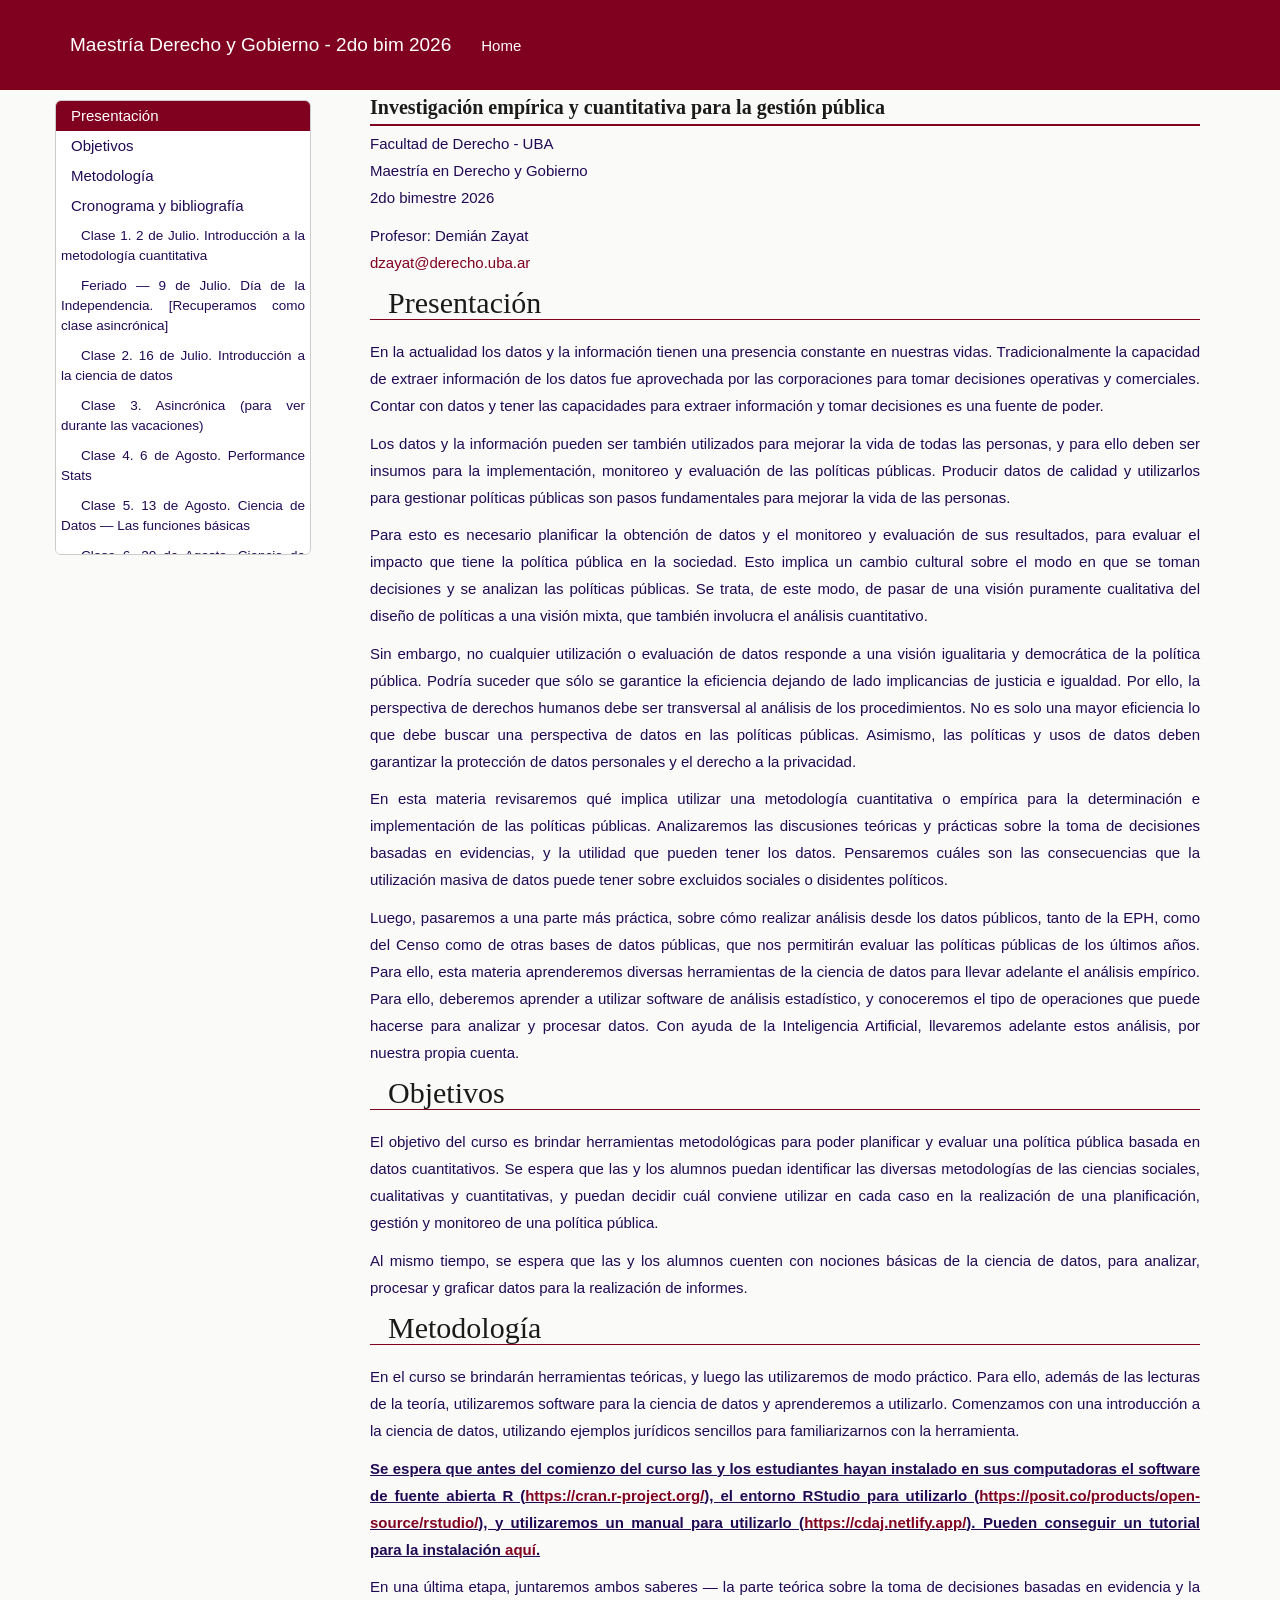
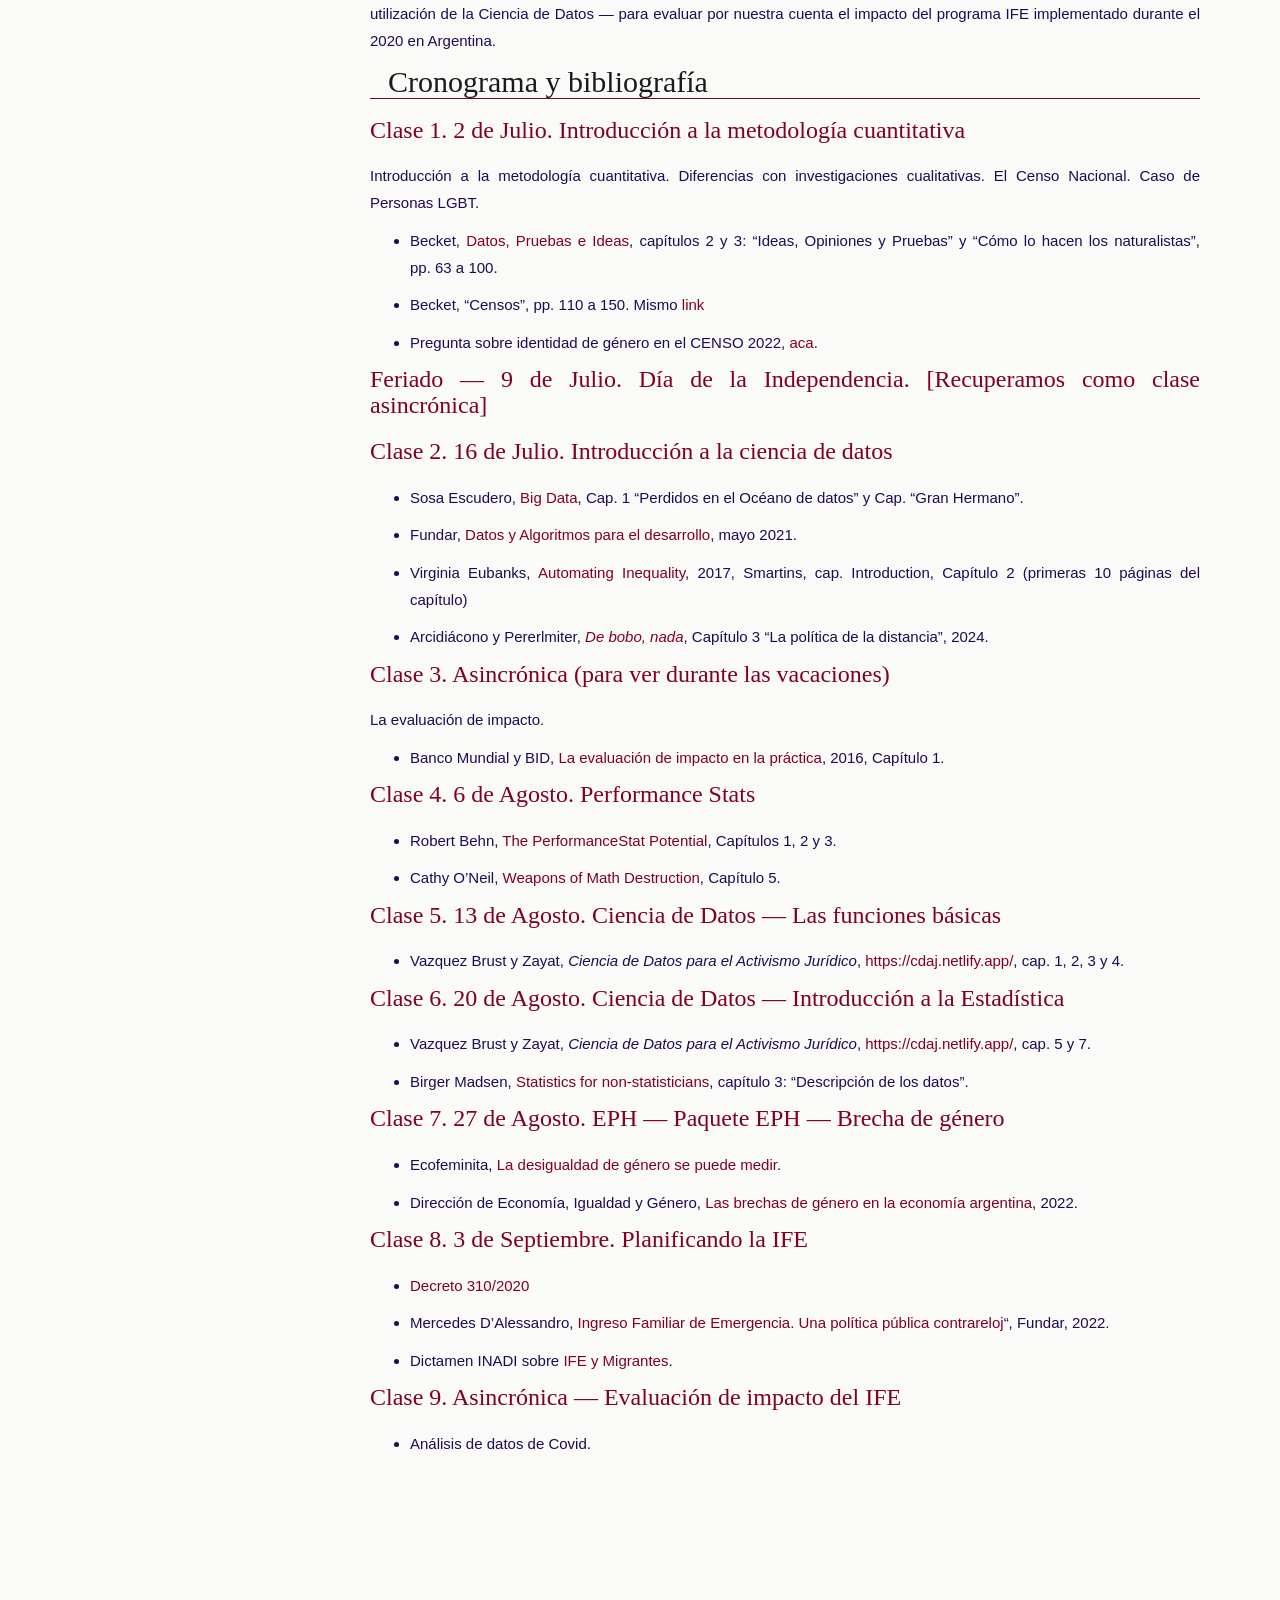
==== docs/index.html @ d97efd9e "de bobo final" ====
<!DOCTYPE html>

<html>

<head>

<meta charset="utf-8" />
<meta name="generator" content="pandoc" />
<meta http-equiv="X-UA-Compatible" content="IE=EDGE" />




<title>Investigación empírica y cuantitativa para la gestión pública</title>

<script src="site_libs/header-attrs-2.31/header-attrs.js"></script>
<script src="site_libs/jquery-3.6.0/jquery-3.6.0.min.js"></script>
<meta name="viewport" content="width=device-width, initial-scale=1" />
<link href="site_libs/bootstrap-3.3.5/css/flatly.min.css" rel="stylesheet" />
<script src="site_libs/bootstrap-3.3.5/js/bootstrap.min.js"></script>
<script src="site_libs/bootstrap-3.3.5/shim/html5shiv.min.js"></script>
<script src="site_libs/bootstrap-3.3.5/shim/respond.min.js"></script>
<style>h1 {font-size: 34px;}
       h1.title {font-size: 38px;}
       h2 {font-size: 30px;}
       h3 {font-size: 24px;}
       h4 {font-size: 18px;}
       h5 {font-size: 16px;}
       h6 {font-size: 12px;}
       code {color: inherit; background-color: rgba(0, 0, 0, 0.04);}
       pre:not([class]) { background-color: white }</style>
<script src="site_libs/jqueryui-1.13.2/jquery-ui.min.js"></script>
<link href="site_libs/tocify-1.9.1/jquery.tocify.css" rel="stylesheet" />
<script src="site_libs/tocify-1.9.1/jquery.tocify.js"></script>
<script src="site_libs/navigation-1.1/tabsets.js"></script>
<link href="site_libs/highlightjs-9.12.0/default.css" rel="stylesheet" />
<script src="site_libs/highlightjs-9.12.0/highlight.js"></script>

<style type="text/css">
  code{white-space: pre-wrap;}
  span.smallcaps{font-variant: small-caps;}
  span.underline{text-decoration: underline;}
  div.column{display: inline-block; vertical-align: top; width: 50%;}
  div.hanging-indent{margin-left: 1.5em; text-indent: -1.5em;}
  ul.task-list{list-style: none;}
    </style>

<style type="text/css">code{white-space: pre;}</style>
<script type="text/javascript">
if (window.hljs) {
  hljs.configure({languages: []});
  hljs.initHighlightingOnLoad();
  if (document.readyState && document.readyState === "complete") {
    window.setTimeout(function() { hljs.initHighlighting(); }, 0);
  }
}
</script>






<link rel="stylesheet" href="styles.css" type="text/css" />



<style type = "text/css">
.main-container {
  max-width: 940px;
  margin-left: auto;
  margin-right: auto;
}
img {
  max-width:100%;
}
.tabbed-pane {
  padding-top: 12px;
}
.html-widget {
  margin-bottom: 20px;
}
button.code-folding-btn:focus {
  outline: none;
}
summary {
  display: list-item;
}
details > summary > p:only-child {
  display: inline;
}
pre code {
  padding: 0;
}
</style>


<style type="text/css">
.dropdown-submenu {
  position: relative;
}
.dropdown-submenu>.dropdown-menu {
  top: 0;
  left: 100%;
  margin-top: -6px;
  margin-left: -1px;
  border-radius: 0 6px 6px 6px;
}
.dropdown-submenu:hover>.dropdown-menu {
  display: block;
}
.dropdown-submenu>a:after {
  display: block;
  content: " ";
  float: right;
  width: 0;
  height: 0;
  border-color: transparent;
  border-style: solid;
  border-width: 5px 0 5px 5px;
  border-left-color: #cccccc;
  margin-top: 5px;
  margin-right: -10px;
}
.dropdown-submenu:hover>a:after {
  border-left-color: #adb5bd;
}
.dropdown-submenu.pull-left {
  float: none;
}
.dropdown-submenu.pull-left>.dropdown-menu {
  left: -100%;
  margin-left: 10px;
  border-radius: 6px 0 6px 6px;
}
</style>

<script type="text/javascript">
// manage active state of menu based on current page
$(document).ready(function () {
  // active menu anchor
  href = window.location.pathname
  href = href.substr(href.lastIndexOf('/') + 1)
  if (href === "")
    href = "index.html";
  var menuAnchor = $('a[href="' + href + '"]');

  // mark the anchor link active (and if it's in a dropdown, also mark that active)
  var dropdown = menuAnchor.closest('li.dropdown');
  if (window.bootstrap) { // Bootstrap 4+
    menuAnchor.addClass('active');
    dropdown.find('> .dropdown-toggle').addClass('active');
  } else { // Bootstrap 3
    menuAnchor.parent().addClass('active');
    dropdown.addClass('active');
  }

  // Navbar adjustments
  var navHeight = $(".navbar").first().height() + 15;
  var style = document.createElement('style');
  var pt = "padding-top: " + navHeight + "px; ";
  var mt = "margin-top: -" + navHeight + "px; ";
  var css = "";
  // offset scroll position for anchor links (for fixed navbar)
  for (var i = 1; i <= 6; i++) {
    css += ".section h" + i + "{ " + pt + mt + "}\n";
  }
  style.innerHTML = "body {" + pt + "padding-bottom: 40px; }\n" + css;
  document.head.appendChild(style);
});
</script>

<!-- tabsets -->

<style type="text/css">
.tabset-dropdown > .nav-tabs {
  display: inline-table;
  max-height: 500px;
  min-height: 44px;
  overflow-y: auto;
  border: 1px solid #ddd;
  border-radius: 4px;
}

.tabset-dropdown > .nav-tabs > li.active:before, .tabset-dropdown > .nav-tabs.nav-tabs-open:before {
  content: "\e259";
  font-family: 'Glyphicons Halflings';
  display: inline-block;
  padding: 10px;
  border-right: 1px solid #ddd;
}

.tabset-dropdown > .nav-tabs.nav-tabs-open > li.active:before {
  content: "\e258";
  font-family: 'Glyphicons Halflings';
  border: none;
}

.tabset-dropdown > .nav-tabs > li.active {
  display: block;
}

.tabset-dropdown > .nav-tabs > li > a,
.tabset-dropdown > .nav-tabs > li > a:focus,
.tabset-dropdown > .nav-tabs > li > a:hover {
  border: none;
  display: inline-block;
  border-radius: 4px;
  background-color: transparent;
}

.tabset-dropdown > .nav-tabs.nav-tabs-open > li {
  display: block;
  float: none;
}

.tabset-dropdown > .nav-tabs > li {
  display: none;
}
</style>

<!-- code folding -->



<style type="text/css">

#TOC {
  margin: 25px 0px 20px 0px;
}
@media (max-width: 768px) {
#TOC {
  position: relative;
  width: 100%;
}
}

@media print {
.toc-content {
  /* see https://github.com/w3c/csswg-drafts/issues/4434 */
  float: right;
}
}

.toc-content {
  padding-left: 30px;
  padding-right: 40px;
}

div.main-container {
  max-width: 1200px;
}

div.tocify {
  width: 20%;
  max-width: 260px;
  max-height: 85%;
}

@media (min-width: 768px) and (max-width: 991px) {
  div.tocify {
    width: 25%;
  }
}

@media (max-width: 767px) {
  div.tocify {
    width: 100%;
    max-width: none;
  }
}

.tocify ul, .tocify li {
  line-height: 20px;
}

.tocify-subheader .tocify-item {
  font-size: 0.90em;
}

.tocify .list-group-item {
  border-radius: 0px;
}


</style>



</head>

<body>


<div class="container-fluid main-container">


<!-- setup 3col/9col grid for toc_float and main content  -->
<div class="row">
<div class="col-xs-12 col-sm-4 col-md-3">
<div id="TOC" class="tocify">
</div>
</div>

<div class="toc-content col-xs-12 col-sm-8 col-md-9">




<div class="navbar navbar-default  navbar-fixed-top" role="navigation">
  <div class="container">
    <div class="navbar-header">
      <button type="button" class="navbar-toggle collapsed" data-toggle="collapse" data-bs-toggle="collapse" data-target="#navbar" data-bs-target="#navbar">
        <span class="icon-bar"></span>
        <span class="icon-bar"></span>
        <span class="icon-bar"></span>
      </button>
      <a class="navbar-brand" href="index.html">Maestría Derecho y Gobierno - 2do bim 2026</a>
    </div>
    <div id="navbar" class="navbar-collapse collapse">
      <ul class="nav navbar-nav">
        <li>
  <a href="index.html">Home</a>
</li>
      </ul>
      <ul class="nav navbar-nav navbar-right">
        
      </ul>
    </div><!--/.nav-collapse -->
  </div><!--/.container -->
</div><!--/.navbar -->

<div id="header">



<h1 class="title toc-ignore">Investigación empírica y cuantitativa para
la gestión pública</h1>

</div>


<p>Facultad de Derecho - UBA<br />
Maestría en Derecho y Gobierno<br />
2do bimestre 2026</p>
<p>Profesor: Demián Zayat<br />
<a href="mailto:dzayat@derecho.uba.ar"
class="email">dzayat@derecho.uba.ar</a></p>
<div id="presentación" class="section level2">
<h2>Presentación</h2>
<p>En la actualidad los datos y la información tienen una presencia
constante en nuestras vidas. Tradicionalmente la capacidad de extraer
información de los datos fue aprovechada por las corporaciones para
tomar decisiones operativas y comerciales. Contar con datos y tener las
capacidades para extraer información y tomar decisiones es una fuente de
poder.</p>
<p>Los datos y la información pueden ser también utilizados para mejorar
la vida de todas las personas, y para ello deben ser insumos para la
implementación, monitoreo y evaluación de las políticas públicas.
Producir datos de calidad y utilizarlos para gestionar políticas
públicas son pasos fundamentales para mejorar la vida de las
personas.</p>
<p>Para esto es necesario planificar la obtención de datos y el
monitoreo y evaluación de sus resultados, para evaluar el impacto que
tiene la política pública en la sociedad. Esto implica un cambio
cultural sobre el modo en que se toman decisiones y se analizan las
políticas públicas. Se trata, de este modo, de pasar de una visión
puramente cualitativa del diseño de políticas a una visión mixta, que
también involucra el análisis cuantitativo.</p>
<p>Sin embargo, no cualquier utilización o evaluación de datos responde
a una visión igualitaria y democrática de la política pública. Podría
suceder que sólo se garantice la eficiencia dejando de lado implicancias
de justicia e igualdad. Por ello, la perspectiva de derechos humanos
debe ser transversal al análisis de los procedimientos. No es solo una
mayor eficiencia lo que debe buscar una perspectiva de datos en las
políticas públicas. Asimismo, las políticas y usos de datos deben
garantizar la protección de datos personales y el derecho a la
privacidad.</p>
<p>En esta materia revisaremos qué implica utilizar una metodología
cuantitativa o empírica para la determinación e implementación de las
políticas públicas. Analizaremos las discusiones teóricas y prácticas
sobre la toma de decisiones basadas en evidencias, y la utilidad que
pueden tener los datos. Pensaremos cuáles son las consecuencias que la
utilización masiva de datos puede tener sobre excluidos sociales o
disidentes políticos.</p>
<p>Luego, pasaremos a una parte más práctica, sobre cómo realizar
análisis desde los datos públicos, tanto de la EPH, como del Censo como
de otras bases de datos públicas, que nos permitirán evaluar las
políticas públicas de los últimos años. Para ello, esta materia
aprenderemos diversas herramientas de la ciencia de datos para llevar
adelante el análisis empírico. Para ello, deberemos aprender a utilizar
software de análisis estadístico, y conoceremos el tipo de operaciones
que puede hacerse para analizar y procesar datos. Con ayuda de la
Inteligencia Artificial, llevaremos adelante estos análisis, por nuestra
propia cuenta.</p>
</div>
<div id="objetivos" class="section level2">
<h2>Objetivos</h2>
<p>El objetivo del curso es brindar herramientas metodológicas para
poder planificar y evaluar una política pública basada en datos
cuantitativos. Se espera que las y los alumnos puedan identificar las
diversas metodologías de las ciencias sociales, cualitativas y
cuantitativas, y puedan decidir cuál conviene utilizar en cada caso en
la realización de una planificación, gestión y monitoreo de una política
pública.</p>
<p>Al mismo tiempo, se espera que las y los alumnos cuenten con nociones
básicas de la ciencia de datos, para analizar, procesar y graficar datos
para la realización de informes.</p>
</div>
<div id="metodología" class="section level2">
<h2>Metodología</h2>
<p>En el curso se brindarán herramientas teóricas, y luego las
utilizaremos de modo práctico. Para ello, además de las lecturas de la
teoría, utilizaremos software para la ciencia de datos y aprenderemos a
utilizarlo. Comenzamos con una introducción a la ciencia de datos,
utilizando ejemplos jurídicos sencillos para familiarizarnos con la
herramienta.</p>
<p><u><strong>Se espera que antes del comienzo del curso las y los
estudiantes hayan instalado en sus computadoras el software de fuente
abierta R (<a
href="https://cran.r-project.org/">https://cran.r-project.org/</a>), el
entorno RStudio para utilizarlo (<a
href="https://posit.co/products/open-source/rstudio/">https://posit.co/products/open-source/rstudio/</a>),
y utilizaremos un manual para utilizarlo (<a
href="https://cdaj.netlify.app/">https://cdaj.netlify.app/</a>). Pueden
conseguir un tutorial para la instalación <a
href="https://demzayat.github.io/derecho_y_datos/instalacion.html">aquí</a>.</strong></u></p>
<p>En una última etapa, juntaremos ambos saberes — la parte teórica
sobre la toma de decisiones basadas en evidencia y la utilización de la
Ciencia de Datos — para evaluar por nuestra cuenta el impacto del
programa IFE implementado durante el 2020 en Argentina.</p>
</div>
<div id="cronograma-y-bibliografía" class="section level2">
<h2>Cronograma y bibliografía</h2>
<div
id="clase-1.-2-de-julio.-introducción-a-la-metodología-cuantitativa"
class="section level3">
<h3>Clase 1. 2 de Julio. Introducción a la metodología cuantitativa</h3>
<p>Introducción a la metodología cuantitativa. Diferencias con
investigaciones cualitativas. El Censo Nacional. Caso de Personas
LGBT.</p>
<ul>
<li><p>Becket, <a
href="https://drive.google.com/file/d/1qxKSvAcz6RUcT0K9W35X9mB77Nv2Zbzh/view?usp=sharing">Datos,
Pruebas e Ideas</a>, capítulos 2 y 3: “Ideas, Opiniones y Pruebas” y
“Cómo lo hacen los naturalistas”, pp. 63 a 100.</p></li>
<li><p>Becket, “Censos”, pp. 110 a 150. Mismo <a
href="https://drive.google.com/file/d/1qxKSvAcz6RUcT0K9W35X9mB77Nv2Zbzh/view?usp=sharing">link</a></p></li>
<li><p>Pregunta sobre identidad de género en el CENSO 2022, <a
href="https://drive.google.com/file/d/1VS33-QAdGdwflxa7gEp7Kw4Z9x8vhO9Q/view?usp=sharing">aca</a>.</p></li>
</ul>
</div>
<div
id="feriado-9-de-julio.-día-de-la-independencia.-recuperamos-como-clase-asincrónica"
class="section level3">
<h3>Feriado — 9 de Julio. Día de la Independencia. [Recuperamos como
clase asincrónica]</h3>
</div>
<div id="clase-2.-16-de-julio.-introducción-a-la-ciencia-de-datos"
class="section level3">
<h3>Clase 2. 16 de Julio. Introducción a la ciencia de datos</h3>
<ul>
<li><p>Sosa Escudero, <a
href="https://drive.google.com/file/d/1N0-PntfrLKh-UNqEu9MexNwK8qvA0VAB/view?usp=sharing">Big
Data</a>, Cap. 1 “Perdidos en el Océano de datos” y Cap. “Gran
Hermano”.</p></li>
<li><p>Fundar, <a
href="https://drive.google.com/file/d/1r57K2u2w0FkQ71L_UrKM_YxNLLoW_xa5/view?usp=sharing">Datos
y Algoritmos para el desarrollo</a>, mayo 2021.</p></li>
<li><p>Virginia Eubanks, <a
href="https://drive.google.com/file/d/1BBtL6Ze7NFvnFJ8fh8gcxFXqj7zm2AxA/view?usp=sharing">Automating
Inequality</a>, 2017, Smartins, cap. Introduction, Capítulo 2 (primeras
10 páginas del capítulo)</p></li>
<li><p>Arcidiácono y Pererlmiter, <a
href="https://drive.google.com/file/d/1zxUx8VOTSFwTFf5ZVeJNGpL8m_vmlUry/view?usp=sharing"><em>De
bobo, nada</em></a>, Capítulo 3 “La política de la distancia”,
2024.</p></li>
</ul>
</div>
<div id="clase-3.-asincrónica-para-ver-durante-las-vacaciones"
class="section level3">
<h3>Clase 3. Asincrónica (para ver durante las vacaciones)</h3>
<p>La evaluación de impacto.</p>
<ul>
<li>Banco Mundial y BID, <a
href="https://drive.google.com/file/d/1njlFh8NjIVg8lChQcQGoL18JQtGMtRHs/view?usp=sharing">La
evaluación de impacto en la práctica</a>, 2016, Capítulo 1.</li>
</ul>
</div>
<div id="clase-4.-6-de-agosto.-performance-stats"
class="section level3">
<h3>Clase 4. 6 de Agosto. Performance Stats</h3>
<ul>
<li><p>Robert Behn, <a
href="https://drive.google.com/file/d/1ZCK6iXxpFTUZh3X8JFpdhJ1vr4bMytTq/view?usp=sharing">The
PerformanceStat Potential</a>, Capítulos 1, 2 y 3.</p></li>
<li><p>Cathy O’Neil, <a
href="https://drive.google.com/file/d/10O843_2b8mwYTvTMkqbeOS504tGyaDkG/view?usp=sharing">Weapons
of Math Destruction</a>, Capítulo 5.</p></li>
</ul>
</div>
<div id="clase-5.-13-de-agosto.-ciencia-de-datos-las-funciones-básicas"
class="section level3">
<h3>Clase 5. 13 de Agosto. Ciencia de Datos — Las funciones básicas</h3>
<ul>
<li>Vazquez Brust y Zayat, <em>Ciencia de Datos para el Activismo
Jurídico</em>, <a
href="https://cdaj.netlify.app/">https://cdaj.netlify.app/</a>, cap. 1,
2, 3 y 4.</li>
</ul>
</div>
<div
id="clase-6.-20-de-agosto.-ciencia-de-datos-introducción-a-la-estadística"
class="section level3">
<h3>Clase 6. 20 de Agosto. Ciencia de Datos — Introducción a la
Estadística</h3>
<ul>
<li><p>Vazquez Brust y Zayat, <em>Ciencia de Datos para el Activismo
Jurídico</em>, <a
href="https://cdaj.netlify.app/">https://cdaj.netlify.app/</a>, cap. 5 y
7.</p></li>
<li><p>Birger Madsen, <a
href="https://drive.google.com/file/d/1g87NNdsQ2DKywKzMYNZlBQZzu6Yuv392/view?usp=sharing">Statistics
for non-statisticians</a>, capítulo 3: “Descripción de los
datos”.</p></li>
</ul>
</div>
<div id="clase-7.-27-de-agosto.-eph-paquete-eph-brecha-de-género"
class="section level3">
<h3>Clase 7. 27 de Agosto. EPH — Paquete EPH — Brecha de género</h3>
<ul>
<li><p>Ecofeminita, <a
href="https://ecofeminita.com/la-desigualdad-de-genero-se-puede-medir/">La
desigualdad de género se puede medir</a>.</p></li>
<li><p>Dirección de Economía, Igualdad y Género, <a
href="https://drive.google.com/file/d/1UhrEUJF_S8pYMfW5P44nqr8uIUKEqFg_/view?usp=sharing">Las
brechas de género en la economía argentina</a>, 2022.</p></li>
</ul>
</div>
<div id="clase-8.-3-de-septiembre.-planificando-la-ife"
class="section level3">
<h3>Clase 8. 3 de Septiembre. Planificando la IFE</h3>
<ul>
<li><p><a
href="https://servicios.infoleg.gob.ar/infolegInternet/verNorma.do;jsessionid=F5FE38BBBF923D9755A478A64070400C?id=335820">Decreto
310/2020</a></p></li>
<li><p>Mercedes D’Alessandro, <a
href="https://drive.google.com/file/d/1-HrHTgrDJ90c3ISGAEEzhgV5QHUEnyw6/view?usp=sharing">Ingreso
Familiar de Emergencia. Una política pública contrareloj</a>“, Fundar,
2022.</p></li>
<li><p>Dictamen INADI sobre <a
href="https://drive.google.com/file/d/1AxCQuTcREFeDa2fIyPhEdhp1QiNG6mOP/view?usp=sharing">IFE
y Migrantes</a>.</p></li>
</ul>
</div>
<div id="clase-9.-asincrónica-evaluación-de-impacto-del-ife"
class="section level3">
<h3>Clase 9. Asincrónica — Evaluación de impacto del IFE</h3>
<ul>
<li>Análisis de datos de Covid.</li>
</ul>
</div>
</div>



</div>
</div>

</div>

<script>

// add bootstrap table styles to pandoc tables
function bootstrapStylePandocTables() {
  $('tr.odd').parent('tbody').parent('table').addClass('table table-condensed');
}
$(document).ready(function () {
  bootstrapStylePandocTables();
});


</script>

<!-- tabsets -->

<script>
$(document).ready(function () {
  window.buildTabsets("TOC");
});

$(document).ready(function () {
  $('.tabset-dropdown > .nav-tabs > li').click(function () {
    $(this).parent().toggleClass('nav-tabs-open');
  });
});
</script>

<!-- code folding -->

<script>
$(document).ready(function ()  {

    // temporarily add toc-ignore selector to headers for the consistency with Pandoc
    $('.unlisted.unnumbered').addClass('toc-ignore')

    // move toc-ignore selectors from section div to header
    $('div.section.toc-ignore')
        .removeClass('toc-ignore')
        .children('h1,h2,h3,h4,h5').addClass('toc-ignore');

    // establish options
    var options = {
      selectors: "h1,h2,h3",
      theme: "bootstrap3",
      context: '.toc-content',
      hashGenerator: function (text) {
        return text.replace(/[.\\/?&!#<>]/g, '').replace(/\s/g, '_');
      },
      ignoreSelector: ".toc-ignore",
      scrollTo: 0
    };
    options.showAndHide = true;
    options.smoothScroll = true;

    // tocify
    var toc = $("#TOC").tocify(options).data("toc-tocify");
});
</script>

<!-- dynamically load mathjax for compatibility with self-contained -->
<script>
  (function () {
    var script = document.createElement("script");
    script.type = "text/javascript";
    script.src  = "https://mathjax.rstudio.com/latest/MathJax.js?config=TeX-AMS-MML_HTMLorMML";
    document.getElementsByTagName("head")[0].appendChild(script);
  })();
</script>

</body>
</html>
---- docs/site_libs/bootstrap-3.3.5/css/flatly.min.css ----
@font-face {
  font-family: 'Lato';
  font-style: normal;
  font-weight: 400;
  src: url(fonts/Lato.ttf) format('truetype');
}
@font-face {
  font-family: 'Lato';
  font-style: normal;
  font-weight: 700;
  src: url(fonts/LatoBold.ttf) format('truetype');
}
@font-face {
  font-family: 'Lato';
  font-style: italic;
  font-weight: 400;
  src: url(fonts/LatoItalic.ttf) format('truetype');
}

/*!
 * bootswatch v3.3.6
 * Homepage: http://bootswatch.com
 * Copyright 2012-2015 Thomas Park
 * Licensed under MIT
 * Based on Bootstrap
*//*!
 * Bootstrap v3.3.6 (http://getbootstrap.com)
 * Copyright 2011-2015 Twitter, Inc.
 * Licensed under MIT (https://github.com/twbs/bootstrap/blob/master/LICENSE)
 *//*! normalize.css v3.0.3 | MIT License | github.com/necolas/normalize.css */html{font-family:sans-serif;-ms-text-size-adjust:100%;-webkit-text-size-adjust:100%}body{margin:0}article,aside,details,figcaption,figure,footer,header,hgroup,main,menu,nav,section,summary{display:block}audio,canvas,progress,video{display:inline-block;vertical-align:baseline}audio:not([controls]){display:none;height:0}[hidden],template{display:none}a{background-color:transparent}a:active,a:hover{outline:0}abbr[title]{border-bottom:1px dotted}b,strong{font-weight:bold}dfn{font-style:italic}h1{font-size:2em;margin:0.67em 0}mark{background:#ff0;color:#000}small{font-size:80%}sub,sup{font-size:75%;line-height:0;position:relative;vertical-align:baseline}sup{top:-0.5em}sub{bottom:-0.25em}img{border:0}svg:not(:root){overflow:hidden}figure{margin:1em 40px}hr{-webkit-box-sizing:content-box;-moz-box-sizing:content-box;box-sizing:content-box;height:0}pre{overflow:auto}code,kbd,pre,samp{font-family:monospace, monospace;font-size:1em}button,input,optgroup,select,textarea{color:inherit;font:inherit;margin:0}button{overflow:visible}button,select{text-transform:none}button,html input[type="button"],input[type="reset"],input[type="submit"]{-webkit-appearance:button;cursor:pointer}button[disabled],html input[disabled]{cursor:default}button::-moz-focus-inner,input::-moz-focus-inner{border:0;padding:0}input{line-height:normal}input[type="checkbox"],input[type="radio"]{-webkit-box-sizing:border-box;-moz-box-sizing:border-box;box-sizing:border-box;padding:0}input[type="number"]::-webkit-inner-spin-button,input[type="number"]::-webkit-outer-spin-button{height:auto}input[type="search"]{-webkit-appearance:textfield;-webkit-box-sizing:content-box;-moz-box-sizing:content-box;box-sizing:content-box}input[type="search"]::-webkit-search-cancel-button,input[type="search"]::-webkit-search-decoration{-webkit-appearance:none}fieldset{border:1px solid #c0c0c0;margin:0 2px;padding:0.35em 0.625em 0.75em}legend{border:0;padding:0}textarea{overflow:auto}optgroup{font-weight:bold}table{border-collapse:collapse;border-spacing:0}td,th{padding:0}/*! Source: https://github.com/h5bp/html5-boilerplate/blob/master/src/css/main.css */@media print{*,*:before,*:after{background:transparent !important;color:#000 !important;-webkit-box-shadow:none !important;box-shadow:none !important;text-shadow:none !important}a,a:visited{text-decoration:underline}a[href]:after{content:" (" attr(href) ")"}abbr[title]:after{content:" (" attr(title) ")"}a[href^="#"]:after,a[href^="javascript:"]:after{content:""}pre,blockquote{border:1px solid #999;page-break-inside:avoid}thead{display:table-header-group}tr,img{page-break-inside:avoid}img{max-width:100% !important}p,h2,h3{orphans:3;widows:3}h2,h3{page-break-after:avoid}.navbar{display:none}.btn>.caret,.dropup>.btn>.caret{border-top-color:#000 !important}.label{border:1px solid #000}.table{border-collapse:collapse !important}.table td,.table th{background-color:#fff !important}.table-bordered th,.table-bordered td{border:1px solid #ddd !important}}@font-face{font-family:'Glyphicons Halflings';src:url('../fonts/glyphicons-halflings-regular.eot');src:url('../fonts/glyphicons-halflings-regular.eot?#iefix') format('embedded-opentype'),url('../fonts/glyphicons-halflings-regular.woff') format('woff'),url('../fonts/glyphicons-halflings-regular.ttf') format('truetype'),url('../fonts/glyphicons-halflings-regular.svg#glyphicons_halflingsregular') format('svg')}.glyphicon{position:relative;top:1px;display:inline-block;font-family:'Glyphicons Halflings';font-style:normal;font-weight:normal;line-height:1;-webkit-font-smoothing:antialiased;-moz-osx-font-smoothing:grayscale}.glyphicon-asterisk:before{content:"\002a"}.glyphicon-plus:before{content:"\002b"}.glyphicon-euro:before,.glyphicon-eur:before{content:"\20ac"}.glyphicon-minus:before{content:"\2212"}.glyphicon-cloud:before{content:"\2601"}.glyphicon-envelope:before{content:"\2709"}.glyphicon-pencil:before{content:"\270f"}.glyphicon-glass:before{content:"\e001"}.glyphicon-music:before{content:"\e002"}.glyphicon-search:before{content:"\e003"}.glyphicon-heart:before{content:"\e005"}.glyphicon-star:before{content:"\e006"}.glyphicon-star-empty:before{content:"\e007"}.glyphicon-user:before{content:"\e008"}.glyphicon-film:before{content:"\e009"}.glyphicon-th-large:before{content:"\e010"}.glyphicon-th:before{content:"\e011"}.glyphicon-th-list:before{content:"\e012"}.glyphicon-ok:before{content:"\e013"}.glyphicon-remove:before{content:"\e014"}.glyphicon-zoom-in:before{content:"\e015"}.glyphicon-zoom-out:before{content:"\e016"}.glyphicon-off:before{content:"\e017"}.glyphicon-signal:before{content:"\e018"}.glyphicon-cog:before{content:"\e019"}.glyphicon-trash:before{content:"\e020"}.glyphicon-home:before{content:"\e021"}.glyphicon-file:before{content:"\e022"}.glyphicon-time:before{content:"\e023"}.glyphicon-road:before{content:"\e024"}.glyphicon-download-alt:before{content:"\e025"}.glyphicon-download:before{content:"\e026"}.glyphicon-upload:before{content:"\e027"}.glyphicon-inbox:before{content:"\e028"}.glyphicon-play-circle:before{content:"\e029"}.glyphicon-repeat:before{content:"\e030"}.glyphicon-refresh:before{content:"\e031"}.glyphicon-list-alt:before{content:"\e032"}.glyphicon-lock:before{content:"\e033"}.glyphicon-flag:before{content:"\e034"}.glyphicon-headphones:before{content:"\e035"}.glyphicon-volume-off:before{content:"\e036"}.glyphicon-volume-down:before{content:"\e037"}.glyphicon-volume-up:before{content:"\e038"}.glyphicon-qrcode:before{content:"\e039"}.glyphicon-barcode:before{content:"\e040"}.glyphicon-tag:before{content:"\e041"}.glyphicon-tags:before{content:"\e042"}.glyphicon-book:before{content:"\e043"}.glyphicon-bookmark:before{content:"\e044"}.glyphicon-print:before{content:"\e045"}.glyphicon-camera:before{content:"\e046"}.glyphicon-font:before{content:"\e047"}.glyphicon-bold:before{content:"\e048"}.glyphicon-italic:before{content:"\e049"}.glyphicon-text-height:before{content:"\e050"}.glyphicon-text-width:before{content:"\e051"}.glyphicon-align-left:before{content:"\e052"}.glyphicon-align-center:before{content:"\e053"}.glyphicon-align-right:before{content:"\e054"}.glyphicon-align-justify:before{content:"\e055"}.glyphicon-list:before{content:"\e056"}.glyphicon-indent-left:before{content:"\e057"}.glyphicon-indent-right:before{content:"\e058"}.glyphicon-facetime-video:before{content:"\e059"}.glyphicon-picture:before{content:"\e060"}.glyphicon-map-marker:before{content:"\e062"}.glyphicon-adjust:before{content:"\e063"}.glyphicon-tint:before{content:"\e064"}.glyphicon-edit:before{content:"\e065"}.glyphicon-share:before{content:"\e066"}.glyphicon-check:before{content:"\e067"}.glyphicon-move:before{content:"\e068"}.glyphicon-step-backward:before{content:"\e069"}.glyphicon-fast-backward:before{content:"\e070"}.glyphicon-backward:before{content:"\e071"}.glyphicon-play:before{content:"\e072"}.glyphicon-pause:before{content:"\e073"}.glyphicon-stop:before{content:"\e074"}.glyphicon-forward:before{content:"\e075"}.glyphicon-fast-forward:before{content:"\e076"}.glyphicon-step-forward:before{content:"\e077"}.glyphicon-eject:before{content:"\e078"}.glyphicon-chevron-left:before{content:"\e079"}.glyphicon-chevron-right:before{content:"\e080"}.glyphicon-plus-sign:before{content:"\e081"}.glyphicon-minus-sign:before{content:"\e082"}.glyphicon-remove-sign:before{content:"\e083"}.glyphicon-ok-sign:before{content:"\e084"}.glyphicon-question-sign:before{content:"\e085"}.glyphicon-info-sign:before{content:"\e086"}.glyphicon-screenshot:before{content:"\e087"}.glyphicon-remove-circle:before{content:"\e088"}.glyphicon-ok-circle:before{content:"\e089"}.glyphicon-ban-circle:before{content:"\e090"}.glyphicon-arrow-left:before{content:"\e091"}.glyphicon-arrow-right:before{content:"\e092"}.glyphicon-arrow-up:before{content:"\e093"}.glyphicon-arrow-down:before{content:"\e094"}.glyphicon-share-alt:before{content:"\e095"}.glyphicon-resize-full:before{content:"\e096"}.glyphicon-resize-small:before{content:"\e097"}.glyphicon-exclamation-sign:before{content:"\e101"}.glyphicon-gift:before{content:"\e102"}.glyphicon-leaf:before{content:"\e103"}.glyphicon-fire:before{content:"\e104"}.glyphicon-eye-open:before{content:"\e105"}.glyphicon-eye-close:before{content:"\e106"}.glyphicon-warning-sign:before{content:"\e107"}.glyphicon-plane:before{content:"\e108"}.glyphicon-calendar:before{content:"\e109"}.glyphicon-random:before{content:"\e110"}.glyphicon-comment:before{content:"\e111"}.glyphicon-magnet:before{content:"\e112"}.glyphicon-chevron-up:before{content:"\e113"}.glyphicon-chevron-down:before{content:"\e114"}.glyphicon-retweet:before{content:"\e115"}.glyphicon-shopping-cart:before{content:"\e116"}.glyphicon-folder-close:before{content:"\e117"}.glyphicon-folder-open:before{content:"\e118"}.glyphicon-resize-vertical:before{content:"\e119"}.glyphicon-resize-horizontal:before{content:"\e120"}.glyphicon-hdd:before{content:"\e121"}.glyphicon-bullhorn:before{content:"\e122"}.glyphicon-bell:before{content:"\e123"}.glyphicon-certificate:before{content:"\e124"}.glyphicon-thumbs-up:before{content:"\e125"}.glyphicon-thumbs-down:before{content:"\e126"}.glyphicon-hand-right:before{content:"\e127"}.glyphicon-hand-left:before{content:"\e128"}.glyphicon-hand-up:before{content:"\e129"}.glyphicon-hand-down:before{content:"\e130"}.glyphicon-circle-arrow-right:before{content:"\e131"}.glyphicon-circle-arrow-left:before{content:"\e132"}.glyphicon-circle-arrow-up:before{content:"\e133"}.glyphicon-circle-arrow-down:before{content:"\e134"}.glyphicon-globe:before{content:"\e135"}.glyphicon-wrench:before{content:"\e136"}.glyphicon-tasks:before{content:"\e137"}.glyphicon-filter:before{content:"\e138"}.glyphicon-briefcase:before{content:"\e139"}.glyphicon-fullscreen:before{content:"\e140"}.glyphicon-dashboard:before{content:"\e141"}.glyphicon-paperclip:before{content:"\e142"}.glyphicon-heart-empty:before{content:"\e143"}.glyphicon-link:before{content:"\e144"}.glyphicon-phone:before{content:"\e145"}.glyphicon-pushpin:before{content:"\e146"}.glyphicon-usd:before{content:"\e148"}.glyphicon-gbp:before{content:"\e149"}.glyphicon-sort:before{content:"\e150"}.glyphicon-sort-by-alphabet:before{content:"\e151"}.glyphicon-sort-by-alphabet-alt:before{content:"\e152"}.glyphicon-sort-by-order:before{content:"\e153"}.glyphicon-sort-by-order-alt:before{content:"\e154"}.glyphicon-sort-by-attributes:before{content:"\e155"}.glyphicon-sort-by-attributes-alt:before{content:"\e156"}.glyphicon-unchecked:before{content:"\e157"}.glyphicon-expand:before{content:"\e158"}.glyphicon-collapse-down:before{content:"\e159"}.glyphicon-collapse-up:before{content:"\e160"}.glyphicon-log-in:before{content:"\e161"}.glyphicon-flash:before{content:"\e162"}.glyphicon-log-out:before{content:"\e163"}.glyphicon-new-window:before{content:"\e164"}.glyphicon-record:before{content:"\e165"}.glyphicon-save:before{content:"\e166"}.glyphicon-open:before{content:"\e167"}.glyphicon-saved:before{content:"\e168"}.glyphicon-import:before{content:"\e169"}.glyphicon-export:before{content:"\e170"}.glyphicon-send:before{content:"\e171"}.glyphicon-floppy-disk:before{content:"\e172"}.glyphicon-floppy-saved:before{content:"\e173"}.glyphicon-floppy-remove:before{content:"\e174"}.glyphicon-floppy-save:before{content:"\e175"}.glyphicon-floppy-open:before{content:"\e176"}.glyphicon-credit-card:before{content:"\e177"}.glyphicon-transfer:before{content:"\e178"}.glyphicon-cutlery:before{content:"\e179"}.glyphicon-header:before{content:"\e180"}.glyphicon-compressed:before{content:"\e181"}.glyphicon-earphone:before{content:"\e182"}.glyphicon-phone-alt:before{content:"\e183"}.glyphicon-tower:before{content:"\e184"}.glyphicon-stats:before{content:"\e185"}.glyphicon-sd-video:before{content:"\e186"}.glyphicon-hd-video:before{content:"\e187"}.glyphicon-subtitles:before{content:"\e188"}.glyphicon-sound-stereo:before{content:"\e189"}.glyphicon-sound-dolby:before{content:"\e190"}.glyphicon-sound-5-1:before{content:"\e191"}.glyphicon-sound-6-1:before{content:"\e192"}.glyphicon-sound-7-1:before{content:"\e193"}.glyphicon-copyright-mark:before{content:"\e194"}.glyphicon-registration-mark:before{content:"\e195"}.glyphicon-cloud-download:before{content:"\e197"}.glyphicon-cloud-upload:before{content:"\e198"}.glyphicon-tree-conifer:before{content:"\e199"}.glyphicon-tree-deciduous:before{content:"\e200"}.glyphicon-cd:before{content:"\e201"}.glyphicon-save-file:before{content:"\e202"}.glyphicon-open-file:before{content:"\e203"}.glyphicon-level-up:before{content:"\e204"}.glyphicon-copy:before{content:"\e205"}.glyphicon-paste:before{content:"\e206"}.glyphicon-alert:before{content:"\e209"}.glyphicon-equalizer:before{content:"\e210"}.glyphicon-king:before{content:"\e211"}.glyphicon-queen:before{content:"\e212"}.glyphicon-pawn:before{content:"\e213"}.glyphicon-bishop:before{content:"\e214"}.glyphicon-knight:before{content:"\e215"}.glyphicon-baby-formula:before{content:"\e216"}.glyphicon-tent:before{content:"\26fa"}.glyphicon-blackboard:before{content:"\e218"}.glyphicon-bed:before{content:"\e219"}.glyphicon-apple:before{content:"\f8ff"}.glyphicon-erase:before{content:"\e221"}.glyphicon-hourglass:before{content:"\231b"}.glyphicon-lamp:before{content:"\e223"}.glyphicon-duplicate:before{content:"\e224"}.glyphicon-piggy-bank:before{content:"\e225"}.glyphicon-scissors:before{content:"\e226"}.glyphicon-bitcoin:before{content:"\e227"}.glyphicon-btc:before{content:"\e227"}.glyphicon-xbt:before{content:"\e227"}.glyphicon-yen:before{content:"\00a5"}.glyphicon-jpy:before{content:"\00a5"}.glyphicon-ruble:before{content:"\20bd"}.glyphicon-rub:before{content:"\20bd"}.glyphicon-scale:before{content:"\e230"}.glyphicon-ice-lolly:before{content:"\e231"}.glyphicon-ice-lolly-tasted:before{content:"\e232"}.glyphicon-education:before{content:"\e233"}.glyphicon-option-horizontal:before{content:"\e234"}.glyphicon-option-vertical:before{content:"\e235"}.glyphicon-menu-hamburger:before{content:"\e236"}.glyphicon-modal-window:before{content:"\e237"}.glyphicon-oil:before{content:"\e238"}.glyphicon-grain:before{content:"\e239"}.glyphicon-sunglasses:before{content:"\e240"}.glyphicon-text-size:before{content:"\e241"}.glyphicon-text-color:before{content:"\e242"}.glyphicon-text-background:before{content:"\e243"}.glyphicon-object-align-top:before{content:"\e244"}.glyphicon-object-align-bottom:before{content:"\e245"}.glyphicon-object-align-horizontal:before{content:"\e246"}.glyphicon-object-align-left:before{content:"\e247"}.glyphicon-object-align-vertical:before{content:"\e248"}.glyphicon-object-align-right:before{content:"\e249"}.glyphicon-triangle-right:before{content:"\e250"}.glyphicon-triangle-left:before{content:"\e251"}.glyphicon-triangle-bottom:before{content:"\e252"}.glyphicon-triangle-top:before{content:"\e253"}.glyphicon-console:before{content:"\e254"}.glyphicon-superscript:before{content:"\e255"}.glyphicon-subscript:before{content:"\e256"}.glyphicon-menu-left:before{content:"\e257"}.glyphicon-menu-right:before{content:"\e258"}.glyphicon-menu-down:before{content:"\e259"}.glyphicon-menu-up:before{content:"\e260"}*{-webkit-box-sizing:border-box;-moz-box-sizing:border-box;box-sizing:border-box}*:before,*:after{-webkit-box-sizing:border-box;-moz-box-sizing:border-box;box-sizing:border-box}html{font-size:10px;-webkit-tap-highlight-color:rgba(0,0,0,0)}body{font-family:"Lato","Helvetica Neue",Helvetica,Arial,sans-serif;font-size:15px;line-height:1.42857143;color:#2c3e50;background-color:#ffffff}input,button,select,textarea{font-family:inherit;font-size:inherit;line-height:inherit}a{color:#18bc9c;text-decoration:none}a:hover,a:focus{color:#18bc9c;text-decoration:underline}a:focus{outline:thin dotted;outline:5px auto -webkit-focus-ring-color;outline-offset:-2px}figure{margin:0}img{vertical-align:middle}.img-responsive,.thumbnail>img,.thumbnail a>img,.carousel-inner>.item>img,.carousel-inner>.item>a>img{display:block;max-width:100%;height:auto}.img-rounded{border-radius:6px}.img-thumbnail{padding:4px;line-height:1.42857143;background-color:#ffffff;border:1px solid #ecf0f1;border-radius:4px;-webkit-transition:all .2s ease-in-out;-o-transition:all .2s ease-in-out;transition:all .2s ease-in-out;display:inline-block;max-width:100%;height:auto}.img-circle{border-radius:50%}hr{margin-top:21px;margin-bottom:21px;border:0;border-top:1px solid #ecf0f1}.sr-only{position:absolute;width:1px;height:1px;margin:-1px;padding:0;overflow:hidden;clip:rect(0, 0, 0, 0);border:0}.sr-only-focusable:active,.sr-only-focusable:focus{position:static;width:auto;height:auto;margin:0;overflow:visible;clip:auto}[role="button"]{cursor:pointer}h1,h2,h3,h4,h5,h6,.h1,.h2,.h3,.h4,.h5,.h6{font-family:"Lato","Helvetica Neue",Helvetica,Arial,sans-serif;font-weight:400;line-height:1.1;color:inherit}h1 small,h2 small,h3 small,h4 small,h5 small,h6 small,.h1 small,.h2 small,.h3 small,.h4 small,.h5 small,.h6 small,h1 .small,h2 .small,h3 .small,h4 .small,h5 .small,h6 .small,.h1 .small,.h2 .small,.h3 .small,.h4 .small,.h5 .small,.h6 .small{font-weight:normal;line-height:1;color:#b4bcc2}h1,.h1,h2,.h2,h3,.h3{margin-top:21px;margin-bottom:10.5px}h1 small,.h1 small,h2 small,.h2 small,h3 small,.h3 small,h1 .small,.h1 .small,h2 .small,.h2 .small,h3 .small,.h3 .small{font-size:65%}h4,.h4,h5,.h5,h6,.h6{margin-top:10.5px;margin-bottom:10.5px}h4 small,.h4 small,h5 small,.h5 small,h6 small,.h6 small,h4 .small,.h4 .small,h5 .small,.h5 .small,h6 .small,.h6 .small{font-size:75%}h1,.h1{font-size:39px}h2,.h2{font-size:32px}h3,.h3{font-size:26px}h4,.h4{font-size:19px}h5,.h5{font-size:15px}h6,.h6{font-size:13px}p{margin:0 0 10.5px}.lead{margin-bottom:21px;font-size:17px;font-weight:300;line-height:1.4}@media (min-width:768px){.lead{font-size:22.5px}}small,.small{font-size:86%}mark,.mark{background-color:#f39c12;padding:.2em}.text-left{text-align:left}.text-right{text-align:right}.text-center{text-align:center}.text-justify{text-align:justify}.text-nowrap{white-space:nowrap}.text-lowercase{text-transform:lowercase}.text-uppercase{text-transform:uppercase}.text-capitalize{text-transform:capitalize}.text-muted{color:#b4bcc2}.text-primary{color:#2c3e50}a.text-primary:hover,a.text-primary:focus{color:#1a242f}.text-success{color:#ffffff}a.text-success:hover,a.text-success:focus{color:#e6e6e6}.text-info{color:#ffffff}a.text-info:hover,a.text-info:focus{color:#e6e6e6}.text-warning{color:#ffffff}a.text-warning:hover,a.text-warning:focus{color:#e6e6e6}.text-danger{color:#ffffff}a.text-danger:hover,a.text-danger:focus{color:#e6e6e6}.bg-primary{color:#fff;background-color:#2c3e50}a.bg-primary:hover,a.bg-primary:focus{background-color:#1a242f}.bg-success{background-color:#18bc9c}a.bg-success:hover,a.bg-success:focus{background-color:#128f76}.bg-info{background-color:#3498db}a.bg-info:hover,a.bg-info:focus{background-color:#217dbb}.bg-warning{background-color:#f39c12}a.bg-warning:hover,a.bg-warning:focus{background-color:#c87f0a}.bg-danger{background-color:#e74c3c}a.bg-danger:hover,a.bg-danger:focus{background-color:#d62c1a}.page-header{padding-bottom:9.5px;margin:42px 0 21px;border-bottom:1px solid transparent}ul,ol{margin-top:0;margin-bottom:10.5px}ul ul,ol ul,ul ol,ol ol{margin-bottom:0}.list-unstyled{padding-left:0;list-style:none}.list-inline{padding-left:0;list-style:none;margin-left:-5px}.list-inline>li{display:inline-block;padding-left:5px;padding-right:5px}dl{margin-top:0;margin-bottom:21px}dt,dd{line-height:1.42857143}dt{font-weight:bold}dd{margin-left:0}@media (min-width:768px){.dl-horizontal dt{float:left;width:160px;clear:left;text-align:right;overflow:hidden;text-overflow:ellipsis;white-space:nowrap}.dl-horizontal dd{margin-left:180px}}abbr[title],abbr[data-original-title]{cursor:help;border-bottom:1px dotted #b4bcc2}.initialism{font-size:90%;text-transform:uppercase}blockquote{padding:10.5px 21px;margin:0 0 21px;font-size:18.75px;border-left:5px solid #ecf0f1}blockquote p:last-child,blockquote ul:last-child,blockquote ol:last-child{margin-bottom:0}blockquote footer,blockquote small,blockquote .small{display:block;font-size:80%;line-height:1.42857143;color:#b4bcc2}blockquote footer:before,blockquote small:before,blockquote .small:before{content:'\2014 \00A0'}.blockquote-reverse,blockquote.pull-right{padding-right:15px;padding-left:0;border-right:5px solid #ecf0f1;border-left:0;text-align:right}.blockquote-reverse footer:before,blockquote.pull-right footer:before,.blockquote-reverse small:before,blockquote.pull-right small:before,.blockquote-reverse .small:before,blockquote.pull-right .small:before{content:''}.blockquote-reverse footer:after,blockquote.pull-right footer:after,.blockquote-reverse small:after,blockquote.pull-right small:after,.blockquote-reverse .small:after,blockquote.pull-right .small:after{content:'\00A0 \2014'}address{margin-bottom:21px;font-style:normal;line-height:1.42857143}code,kbd,pre,samp{font-family:monospace}code{padding:2px 4px;font-size:90%;color:#c7254e;background-color:#f9f2f4;border-radius:4px}kbd{padding:2px 4px;font-size:90%;color:#ffffff;background-color:#333333;border-radius:3px;-webkit-box-shadow:inset 0 -1px 0 rgba(0,0,0,0.25);box-shadow:inset 0 -1px 0 rgba(0,0,0,0.25)}kbd kbd{padding:0;font-size:100%;font-weight:bold;-webkit-box-shadow:none;box-shadow:none}pre{display:block;padding:10px;margin:0 0 10.5px;font-size:14px;line-height:1.42857143;word-break:break-all;word-wrap:break-word;color:#7b8a8b;background-color:#ecf0f1;border:1px solid #cccccc;border-radius:4px}pre code{padding:0;font-size:inherit;color:inherit;white-space:pre-wrap;background-color:transparent;border-radius:0}.pre-scrollable{max-height:340px;overflow-y:scroll}.container{margin-right:auto;margin-left:auto;padding-left:15px;padding-right:15px}@media (min-width:768px){.container{width:750px}}@media (min-width:992px){.container{width:970px}}@media (min-width:1200px){.container{width:1170px}}.container-fluid{margin-right:auto;margin-left:auto;padding-left:15px;padding-right:15px}.row{margin-left:-15px;margin-right:-15px}.col-xs-1,.col-sm-1,.col-md-1,.col-lg-1,.col-xs-2,.col-sm-2,.col-md-2,.col-lg-2,.col-xs-3,.col-sm-3,.col-md-3,.col-lg-3,.col-xs-4,.col-sm-4,.col-md-4,.col-lg-4,.col-xs-5,.col-sm-5,.col-md-5,.col-lg-5,.col-xs-6,.col-sm-6,.col-md-6,.col-lg-6,.col-xs-7,.col-sm-7,.col-md-7,.col-lg-7,.col-xs-8,.col-sm-8,.col-md-8,.col-lg-8,.col-xs-9,.col-sm-9,.col-md-9,.col-lg-9,.col-xs-10,.col-sm-10,.col-md-10,.col-lg-10,.col-xs-11,.col-sm-11,.col-md-11,.col-lg-11,.col-xs-12,.col-sm-12,.col-md-12,.col-lg-12{position:relative;min-height:1px;padding-left:15px;padding-right:15px}.col-xs-1,.col-xs-2,.col-xs-3,.col-xs-4,.col-xs-5,.col-xs-6,.col-xs-7,.col-xs-8,.col-xs-9,.col-xs-10,.col-xs-11,.col-xs-12{float:left}.col-xs-12{width:100%}.col-xs-11{width:91.66666667%}.col-xs-10{width:83.33333333%}.col-xs-9{width:75%}.col-xs-8{width:66.66666667%}.col-xs-7{width:58.33333333%}.col-xs-6{width:50%}.col-xs-5{width:41.66666667%}.col-xs-4{width:33.33333333%}.col-xs-3{width:25%}.col-xs-2{width:16.66666667%}.col-xs-1{width:8.33333333%}.col-xs-pull-12{right:100%}.col-xs-pull-11{right:91.66666667%}.col-xs-pull-10{right:83.33333333%}.col-xs-pull-9{right:75%}.col-xs-pull-8{right:66.66666667%}.col-xs-pull-7{right:58.33333333%}.col-xs-pull-6{right:50%}.col-xs-pull-5{right:41.66666667%}.col-xs-pull-4{right:33.33333333%}.col-xs-pull-3{right:25%}.col-xs-pull-2{right:16.66666667%}.col-xs-pull-1{right:8.33333333%}.col-xs-pull-0{right:auto}.col-xs-push-12{left:100%}.col-xs-push-11{left:91.66666667%}.col-xs-push-10{left:83.33333333%}.col-xs-push-9{left:75%}.col-xs-push-8{left:66.66666667%}.col-xs-push-7{left:58.33333333%}.col-xs-push-6{left:50%}.col-xs-push-5{left:41.66666667%}.col-xs-push-4{left:33.33333333%}.col-xs-push-3{left:25%}.col-xs-push-2{left:16.66666667%}.col-xs-push-1{left:8.33333333%}.col-xs-push-0{left:auto}.col-xs-offset-12{margin-left:100%}.col-xs-offset-11{margin-left:91.66666667%}.col-xs-offset-10{margin-left:83.33333333%}.col-xs-offset-9{margin-left:75%}.col-xs-offset-8{margin-left:66.66666667%}.col-xs-offset-7{margin-left:58.33333333%}.col-xs-offset-6{margin-left:50%}.col-xs-offset-5{margin-left:41.66666667%}.col-xs-offset-4{margin-left:33.33333333%}.col-xs-offset-3{margin-left:25%}.col-xs-offset-2{margin-left:16.66666667%}.col-xs-offset-1{margin-left:8.33333333%}.col-xs-offset-0{margin-left:0%}@media (min-width:768px){.col-sm-1,.col-sm-2,.col-sm-3,.col-sm-4,.col-sm-5,.col-sm-6,.col-sm-7,.col-sm-8,.col-sm-9,.col-sm-10,.col-sm-11,.col-sm-12{float:left}.col-sm-12{width:100%}.col-sm-11{width:91.66666667%}.col-sm-10{width:83.33333333%}.col-sm-9{width:75%}.col-sm-8{width:66.66666667%}.col-sm-7{width:58.33333333%}.col-sm-6{width:50%}.col-sm-5{width:41.66666667%}.col-sm-4{width:33.33333333%}.col-sm-3{width:25%}.col-sm-2{width:16.66666667%}.col-sm-1{width:8.33333333%}.col-sm-pull-12{right:100%}.col-sm-pull-11{right:91.66666667%}.col-sm-pull-10{right:83.33333333%}.col-sm-pull-9{right:75%}.col-sm-pull-8{right:66.66666667%}.col-sm-pull-7{right:58.33333333%}.col-sm-pull-6{right:50%}.col-sm-pull-5{right:41.66666667%}.col-sm-pull-4{right:33.33333333%}.col-sm-pull-3{right:25%}.col-sm-pull-2{right:16.66666667%}.col-sm-pull-1{right:8.33333333%}.col-sm-pull-0{right:auto}.col-sm-push-12{left:100%}.col-sm-push-11{left:91.66666667%}.col-sm-push-10{left:83.33333333%}.col-sm-push-9{left:75%}.col-sm-push-8{left:66.66666667%}.col-sm-push-7{left:58.33333333%}.col-sm-push-6{left:50%}.col-sm-push-5{left:41.66666667%}.col-sm-push-4{left:33.33333333%}.col-sm-push-3{left:25%}.col-sm-push-2{left:16.66666667%}.col-sm-push-1{left:8.33333333%}.col-sm-push-0{left:auto}.col-sm-offset-12{margin-left:100%}.col-sm-offset-11{margin-left:91.66666667%}.col-sm-offset-10{margin-left:83.33333333%}.col-sm-offset-9{margin-left:75%}.col-sm-offset-8{margin-left:66.66666667%}.col-sm-offset-7{margin-left:58.33333333%}.col-sm-offset-6{margin-left:50%}.col-sm-offset-5{margin-left:41.66666667%}.col-sm-offset-4{margin-left:33.33333333%}.col-sm-offset-3{margin-left:25%}.col-sm-offset-2{margin-left:16.66666667%}.col-sm-offset-1{margin-left:8.33333333%}.col-sm-offset-0{margin-left:0%}}@media (min-width:992px){.col-md-1,.col-md-2,.col-md-3,.col-md-4,.col-md-5,.col-md-6,.col-md-7,.col-md-8,.col-md-9,.col-md-10,.col-md-11,.col-md-12{float:left}.col-md-12{width:100%}.col-md-11{width:91.66666667%}.col-md-10{width:83.33333333%}.col-md-9{width:75%}.col-md-8{width:66.66666667%}.col-md-7{width:58.33333333%}.col-md-6{width:50%}.col-md-5{width:41.66666667%}.col-md-4{width:33.33333333%}.col-md-3{width:25%}.col-md-2{width:16.66666667%}.col-md-1{width:8.33333333%}.col-md-pull-12{right:100%}.col-md-pull-11{right:91.66666667%}.col-md-pull-10{right:83.33333333%}.col-md-pull-9{right:75%}.col-md-pull-8{right:66.66666667%}.col-md-pull-7{right:58.33333333%}.col-md-pull-6{right:50%}.col-md-pull-5{right:41.66666667%}.col-md-pull-4{right:33.33333333%}.col-md-pull-3{right:25%}.col-md-pull-2{right:16.66666667%}.col-md-pull-1{right:8.33333333%}.col-md-pull-0{right:auto}.col-md-push-12{left:100%}.col-md-push-11{left:91.66666667%}.col-md-push-10{left:83.33333333%}.col-md-push-9{left:75%}.col-md-push-8{left:66.66666667%}.col-md-push-7{left:58.33333333%}.col-md-push-6{left:50%}.col-md-push-5{left:41.66666667%}.col-md-push-4{left:33.33333333%}.col-md-push-3{left:25%}.col-md-push-2{left:16.66666667%}.col-md-push-1{left:8.33333333%}.col-md-push-0{left:auto}.col-md-offset-12{margin-left:100%}.col-md-offset-11{margin-left:91.66666667%}.col-md-offset-10{margin-left:83.33333333%}.col-md-offset-9{margin-left:75%}.col-md-offset-8{margin-left:66.66666667%}.col-md-offset-7{margin-left:58.33333333%}.col-md-offset-6{margin-left:50%}.col-md-offset-5{margin-left:41.66666667%}.col-md-offset-4{margin-left:33.33333333%}.col-md-offset-3{margin-left:25%}.col-md-offset-2{margin-left:16.66666667%}.col-md-offset-1{margin-left:8.33333333%}.col-md-offset-0{margin-left:0%}}@media (min-width:1200px){.col-lg-1,.col-lg-2,.col-lg-3,.col-lg-4,.col-lg-5,.col-lg-6,.col-lg-7,.col-lg-8,.col-lg-9,.col-lg-10,.col-lg-11,.col-lg-12{float:left}.col-lg-12{width:100%}.col-lg-11{width:91.66666667%}.col-lg-10{width:83.33333333%}.col-lg-9{width:75%}.col-lg-8{width:66.66666667%}.col-lg-7{width:58.33333333%}.col-lg-6{width:50%}.col-lg-5{width:41.66666667%}.col-lg-4{width:33.33333333%}.col-lg-3{width:25%}.col-lg-2{width:16.66666667%}.col-lg-1{width:8.33333333%}.col-lg-pull-12{right:100%}.col-lg-pull-11{right:91.66666667%}.col-lg-pull-10{right:83.33333333%}.col-lg-pull-9{right:75%}.col-lg-pull-8{right:66.66666667%}.col-lg-pull-7{right:58.33333333%}.col-lg-pull-6{right:50%}.col-lg-pull-5{right:41.66666667%}.col-lg-pull-4{right:33.33333333%}.col-lg-pull-3{right:25%}.col-lg-pull-2{right:16.66666667%}.col-lg-pull-1{right:8.33333333%}.col-lg-pull-0{right:auto}.col-lg-push-12{left:100%}.col-lg-push-11{left:91.66666667%}.col-lg-push-10{left:83.33333333%}.col-lg-push-9{left:75%}.col-lg-push-8{left:66.66666667%}.col-lg-push-7{left:58.33333333%}.col-lg-push-6{left:50%}.col-lg-push-5{left:41.66666667%}.col-lg-push-4{left:33.33333333%}.col-lg-push-3{left:25%}.col-lg-push-2{left:16.66666667%}.col-lg-push-1{left:8.33333333%}.col-lg-push-0{left:auto}.col-lg-offset-12{margin-left:100%}.col-lg-offset-11{margin-left:91.66666667%}.col-lg-offset-10{margin-left:83.33333333%}.col-lg-offset-9{margin-left:75%}.col-lg-offset-8{margin-left:66.66666667%}.col-lg-offset-7{margin-left:58.33333333%}.col-lg-offset-6{margin-left:50%}.col-lg-offset-5{margin-left:41.66666667%}.col-lg-offset-4{margin-left:33.33333333%}.col-lg-offset-3{margin-left:25%}.col-lg-offset-2{margin-left:16.66666667%}.col-lg-offset-1{margin-left:8.33333333%}.col-lg-offset-0{margin-left:0%}}table{background-color:transparent}caption{padding-top:8px;padding-bottom:8px;color:#b4bcc2;text-align:left}th{}.table{width:100%;max-width:100%;margin-bottom:21px}.table>thead>tr>th,.table>tbody>tr>th,.table>tfoot>tr>th,.table>thead>tr>td,.table>tbody>tr>td,.table>tfoot>tr>td{padding:8px;line-height:1.42857143;vertical-align:top;border-top:1px solid #ecf0f1}.table>thead>tr>th{vertical-align:bottom;border-bottom:2px solid #ecf0f1}.table>caption+thead>tr:first-child>th,.table>colgroup+thead>tr:first-child>th,.table>thead:first-child>tr:first-child>th,.table>caption+thead>tr:first-child>td,.table>colgroup+thead>tr:first-child>td,.table>thead:first-child>tr:first-child>td{border-top:0}.table>tbody+tbody{border-top:2px solid #ecf0f1}.table .table{background-color:#ffffff}.table-condensed>thead>tr>th,.table-condensed>tbody>tr>th,.table-condensed>tfoot>tr>th,.table-condensed>thead>tr>td,.table-condensed>tbody>tr>td,.table-condensed>tfoot>tr>td{padding:5px}.table-bordered{border:1px solid #ecf0f1}.table-bordered>thead>tr>th,.table-bordered>tbody>tr>th,.table-bordered>tfoot>tr>th,.table-bordered>thead>tr>td,.table-bordered>tbody>tr>td,.table-bordered>tfoot>tr>td{border:1px solid #ecf0f1}.table-bordered>thead>tr>th,.table-bordered>thead>tr>td{border-bottom-width:2px}.table-striped>tbody>tr:nth-of-type(odd){background-color:#f9f9f9}.table-hover>tbody>tr:hover{background-color:#ecf0f1}table col[class*="col-"]{position:static;float:none;display:table-column}table td[class*="col-"],table th[class*="col-"]{position:static;float:none;display:table-cell}.table>thead>tr>td.active,.table>tbody>tr>td.active,.table>tfoot>tr>td.active,.table>thead>tr>th.active,.table>tbody>tr>th.active,.table>tfoot>tr>th.active,.table>thead>tr.active>td,.table>tbody>tr.active>td,.table>tfoot>tr.active>td,.table>thead>tr.active>th,.table>tbody>tr.active>th,.table>tfoot>tr.active>th{background-color:#ecf0f1}.table-hover>tbody>tr>td.active:hover,.table-hover>tbody>tr>th.active:hover,.table-hover>tbody>tr.active:hover>td,.table-hover>tbody>tr:hover>.active,.table-hover>tbody>tr.active:hover>th{background-color:#dde4e6}.table>thead>tr>td.success,.table>tbody>tr>td.success,.table>tfoot>tr>td.success,.table>thead>tr>th.success,.table>tbody>tr>th.success,.table>tfoot>tr>th.success,.table>thead>tr.success>td,.table>tbody>tr.success>td,.table>tfoot>tr.success>td,.table>thead>tr.success>th,.table>tbody>tr.success>th,.table>tfoot>tr.success>th{background-color:#18bc9c}.table-hover>tbody>tr>td.success:hover,.table-hover>tbody>tr>th.success:hover,.table-hover>tbody>tr.success:hover>td,.table-hover>tbody>tr:hover>.success,.table-hover>tbody>tr.success:hover>th{background-color:#15a589}.table>thead>tr>td.info,.table>tbody>tr>td.info,.table>tfoot>tr>td.info,.table>thead>tr>th.info,.table>tbody>tr>th.info,.table>tfoot>tr>th.info,.table>thead>tr.info>td,.table>tbody>tr.info>td,.table>tfoot>tr.info>td,.table>thead>tr.info>th,.table>tbody>tr.info>th,.table>tfoot>tr.info>th{background-color:#3498db}.table-hover>tbody>tr>td.info:hover,.table-hover>tbody>tr>th.info:hover,.table-hover>tbody>tr.info:hover>td,.table-hover>tbody>tr:hover>.info,.table-hover>tbody>tr.info:hover>th{background-color:#258cd1}.table>thead>tr>td.warning,.table>tbody>tr>td.warning,.table>tfoot>tr>td.warning,.table>thead>tr>th.warning,.table>tbody>tr>th.warning,.table>tfoot>tr>th.warning,.table>thead>tr.warning>td,.table>tbody>tr.warning>td,.table>tfoot>tr.warning>td,.table>thead>tr.warning>th,.table>tbody>tr.warning>th,.table>tfoot>tr.warning>th{background-color:#f39c12}.table-hover>tbody>tr>td.warning:hover,.table-hover>tbody>tr>th.warning:hover,.table-hover>tbody>tr.warning:hover>td,.table-hover>tbody>tr:hover>.warning,.table-hover>tbody>tr.warning:hover>th{background-color:#e08e0b}.table>thead>tr>td.danger,.table>tbody>tr>td.danger,.table>tfoot>tr>td.danger,.table>thead>tr>th.danger,.table>tbody>tr>th.danger,.table>tfoot>tr>th.danger,.table>thead>tr.danger>td,.table>tbody>tr.danger>td,.table>tfoot>tr.danger>td,.table>thead>tr.danger>th,.table>tbody>tr.danger>th,.table>tfoot>tr.danger>th{background-color:#e74c3c}.table-hover>tbody>tr>td.danger:hover,.table-hover>tbody>tr>th.danger:hover,.table-hover>tbody>tr.danger:hover>td,.table-hover>tbody>tr:hover>.danger,.table-hover>tbody>tr.danger:hover>th{background-color:#e43725}.table-responsive{overflow-x:auto;min-height:0.01%}@media screen and (max-width:767px){.table-responsive{width:100%;margin-bottom:15.75px;overflow-y:hidden;-ms-overflow-style:-ms-autohiding-scrollbar;border:1px solid #ecf0f1}.table-responsive>.table{margin-bottom:0}.table-responsive>.table>thead>tr>th,.table-responsive>.table>tbody>tr>th,.table-responsive>.table>tfoot>tr>th,.table-responsive>.table>thead>tr>td,.table-responsive>.table>tbody>tr>td,.table-responsive>.table>tfoot>tr>td{white-space:nowrap}.table-responsive>.table-bordered{border:0}.table-responsive>.table-bordered>thead>tr>th:first-child,.table-responsive>.table-bordered>tbody>tr>th:first-child,.table-responsive>.table-bordered>tfoot>tr>th:first-child,.table-responsive>.table-bordered>thead>tr>td:first-child,.table-responsive>.table-bordered>tbody>tr>td:first-child,.table-responsive>.table-bordered>tfoot>tr>td:first-child{border-left:0}.table-responsive>.table-bordered>thead>tr>th:last-child,.table-responsive>.table-bordered>tbody>tr>th:last-child,.table-responsive>.table-bordered>tfoot>tr>th:last-child,.table-responsive>.table-bordered>thead>tr>td:last-child,.table-responsive>.table-bordered>tbody>tr>td:last-child,.table-responsive>.table-bordered>tfoot>tr>td:last-child{border-right:0}.table-responsive>.table-bordered>tbody>tr:last-child>th,.table-responsive>.table-bordered>tfoot>tr:last-child>th,.table-responsive>.table-bordered>tbody>tr:last-child>td,.table-responsive>.table-bordered>tfoot>tr:last-child>td{border-bottom:0}}fieldset{padding:0;margin:0;border:0;min-width:0}legend{display:block;width:100%;padding:0;margin-bottom:21px;font-size:22.5px;line-height:inherit;color:#2c3e50;border:0;border-bottom:1px solid transparent}label{display:inline-block;max-width:100%;margin-bottom:5px;font-weight:bold}input[type="search"]{-webkit-box-sizing:border-box;-moz-box-sizing:border-box;box-sizing:border-box}input[type="radio"],input[type="checkbox"]{margin:4px 0 0;margin-top:1px \9;line-height:normal}input[type="file"]{display:block}input[type="range"]{display:block;width:100%}select[multiple],select[size]{height:auto}input[type="file"]:focus,input[type="radio"]:focus,input[type="checkbox"]:focus{outline:thin dotted;outline:5px auto -webkit-focus-ring-color;outline-offset:-2px}output{display:block;padding-top:11px;font-size:15px;line-height:1.42857143;color:#2c3e50}.form-control{display:block;width:100%;height:45px;padding:10px 15px;font-size:15px;line-height:1.42857143;color:#2c3e50;background-color:#ffffff;background-image:none;border:1px solid #dce4ec;border-radius:4px;-webkit-box-shadow:inset 0 1px 1px rgba(0,0,0,0.075);box-shadow:inset 0 1px 1px rgba(0,0,0,0.075);-webkit-transition:border-color ease-in-out .15s,-webkit-box-shadow ease-in-out .15s;-o-transition:border-color ease-in-out .15s,box-shadow ease-in-out .15s;transition:border-color ease-in-out .15s,box-shadow ease-in-out .15s}.form-control:focus{border-color:#2c3e50;outline:0;-webkit-box-shadow:inset 0 1px 1px rgba(0,0,0,0.075),0 0 8px rgba(44,62,80,0.6);box-shadow:inset 0 1px 1px rgba(0,0,0,0.075),0 0 8px rgba(44,62,80,0.6)}.form-control::-moz-placeholder{color:#acb6c0;opacity:1}.form-control:-ms-input-placeholder{color:#acb6c0}.form-control::-webkit-input-placeholder{color:#acb6c0}.form-control::-ms-expand{border:0;background-color:transparent}.form-control[disabled],.form-control[readonly],fieldset[disabled] .form-control{background-color:#ecf0f1;opacity:1}.form-control[disabled],fieldset[disabled] .form-control{cursor:not-allowed}textarea.form-control{height:auto}input[type="search"]{-webkit-appearance:none}@media screen and (-webkit-min-device-pixel-ratio:0){input[type="date"].form-control,input[type="time"].form-control,input[type="datetime-local"].form-control,input[type="month"].form-control{line-height:45px}input[type="date"].input-sm,input[type="time"].input-sm,input[type="datetime-local"].input-sm,input[type="month"].input-sm,.input-group-sm input[type="date"],.input-group-sm input[type="time"],.input-group-sm input[type="datetime-local"],.input-group-sm input[type="month"]{line-height:35px}input[type="date"].input-lg,input[type="time"].input-lg,input[type="datetime-local"].input-lg,input[type="month"].input-lg,.input-group-lg input[type="date"],.input-group-lg input[type="time"],.input-group-lg input[type="datetime-local"],.input-group-lg input[type="month"]{line-height:66px}}.form-group{margin-bottom:15px}.radio,.checkbox{position:relative;display:block;margin-top:10px;margin-bottom:10px}.radio label,.checkbox label{min-height:21px;padding-left:20px;margin-bottom:0;font-weight:normal;cursor:pointer}.radio input[type="radio"],.radio-inline input[type="radio"],.checkbox input[type="checkbox"],.checkbox-inline input[type="checkbox"]{position:absolute;margin-left:-20px;margin-top:4px \9}.radio+.radio,.checkbox+.checkbox{margin-top:-5px}.radio-inline,.checkbox-inline{position:relative;display:inline-block;padding-left:20px;margin-bottom:0;vertical-align:middle;font-weight:normal;cursor:pointer}.radio-inline+.radio-inline,.checkbox-inline+.checkbox-inline{margin-top:0;margin-left:10px}input[type="radio"][disabled],input[type="checkbox"][disabled],input[type="radio"].disabled,input[type="checkbox"].disabled,fieldset[disabled] input[type="radio"],fieldset[disabled] input[type="checkbox"]{cursor:not-allowed}.radio-inline.disabled,.checkbox-inline.disabled,fieldset[disabled] .radio-inline,fieldset[disabled] .checkbox-inline{cursor:not-allowed}.radio.disabled label,.checkbox.disabled label,fieldset[disabled] .radio label,fieldset[disabled] .checkbox label{cursor:not-allowed}.form-control-static{padding-top:11px;padding-bottom:11px;margin-bottom:0;min-height:36px}.form-control-static.input-lg,.form-control-static.input-sm{padding-left:0;padding-right:0}.input-sm{height:35px;padding:6px 9px;font-size:13px;line-height:1.5;border-radius:3px}select.input-sm{height:35px;line-height:35px}textarea.input-sm,select[multiple].input-sm{height:auto}.form-group-sm .form-control{height:35px;padding:6px 9px;font-size:13px;line-height:1.5;border-radius:3px}.form-group-sm select.form-control{height:35px;line-height:35px}.form-group-sm textarea.form-control,.form-group-sm select[multiple].form-control{height:auto}.form-group-sm .form-control-static{height:35px;min-height:34px;padding:7px 9px;font-size:13px;line-height:1.5}.input-lg{height:66px;padding:18px 27px;font-size:19px;line-height:1.3333333;border-radius:6px}select.input-lg{height:66px;line-height:66px}textarea.input-lg,select[multiple].input-lg{height:auto}.form-group-lg .form-control{height:66px;padding:18px 27px;font-size:19px;line-height:1.3333333;border-radius:6px}.form-group-lg select.form-control{height:66px;line-height:66px}.form-group-lg textarea.form-control,.form-group-lg select[multiple].form-control{height:auto}.form-group-lg .form-control-static{height:66px;min-height:40px;padding:19px 27px;font-size:19px;line-height:1.3333333}.has-feedback{position:relative}.has-feedback .form-control{padding-right:56.25px}.form-control-feedback{position:absolute;top:0;right:0;z-index:2;display:block;width:45px;height:45px;line-height:45px;text-align:center;pointer-events:none}.input-lg+.form-control-feedback,.input-group-lg+.form-control-feedback,.form-group-lg .form-control+.form-control-feedback{width:66px;height:66px;line-height:66px}.input-sm+.form-control-feedback,.input-group-sm+.form-control-feedback,.form-group-sm .form-control+.form-control-feedback{width:35px;height:35px;line-height:35px}.has-success .help-block,.has-success .control-label,.has-success .radio,.has-success .checkbox,.has-success .radio-inline,.has-success .checkbox-inline,.has-success.radio label,.has-success.checkbox label,.has-success.radio-inline label,.has-success.checkbox-inline label{color:#ffffff}.has-success .form-control{border-color:#ffffff;-webkit-box-shadow:inset 0 1px 1px rgba(0,0,0,0.075);box-shadow:inset 0 1px 1px rgba(0,0,0,0.075)}.has-success .form-control:focus{border-color:#e6e6e6;-webkit-box-shadow:inset 0 1px 1px rgba(0,0,0,0.075),0 0 6px #fff;box-shadow:inset 0 1px 1px rgba(0,0,0,0.075),0 0 6px #fff}.has-success .input-group-addon{color:#ffffff;border-color:#ffffff;background-color:#18bc9c}.has-success .form-control-feedback{color:#ffffff}.has-warning .help-block,.has-warning .control-label,.has-warning .radio,.has-warning .checkbox,.has-warning .radio-inline,.has-warning .checkbox-inline,.has-warning.radio label,.has-warning.checkbox label,.has-warning.radio-inline label,.has-warning.checkbox-inline label{color:#ffffff}.has-warning .form-control{border-color:#ffffff;-webkit-box-shadow:inset 0 1px 1px rgba(0,0,0,0.075);box-shadow:inset 0 1px 1px rgba(0,0,0,0.075)}.has-warning .form-control:focus{border-color:#e6e6e6;-webkit-box-shadow:inset 0 1px 1px rgba(0,0,0,0.075),0 0 6px #fff;box-shadow:inset 0 1px 1px rgba(0,0,0,0.075),0 0 6px #fff}.has-warning .input-group-addon{color:#ffffff;border-color:#ffffff;background-color:#f39c12}.has-warning .form-control-feedback{color:#ffffff}.has-error .help-block,.has-error .control-label,.has-error .radio,.has-error .checkbox,.has-error .radio-inline,.has-error .checkbox-inline,.has-error.radio label,.has-error.checkbox label,.has-error.radio-inline label,.has-error.checkbox-inline label{color:#ffffff}.has-error .form-control{border-color:#ffffff;-webkit-box-shadow:inset 0 1px 1px rgba(0,0,0,0.075);box-shadow:inset 0 1px 1px rgba(0,0,0,0.075)}.has-error .form-control:focus{border-color:#e6e6e6;-webkit-box-shadow:inset 0 1px 1px rgba(0,0,0,0.075),0 0 6px #fff;box-shadow:inset 0 1px 1px rgba(0,0,0,0.075),0 0 6px #fff}.has-error .input-group-addon{color:#ffffff;border-color:#ffffff;background-color:#e74c3c}.has-error .form-control-feedback{color:#ffffff}.has-feedback label~.form-control-feedback{top:26px}.has-feedback label.sr-only~.form-control-feedback{top:0}.help-block{display:block;margin-top:5px;margin-bottom:10px;color:#597ea2}@media (min-width:768px){.form-inline .form-group{display:inline-block;margin-bottom:0;vertical-align:middle}.form-inline .form-control{display:inline-block;width:auto;vertical-align:middle}.form-inline .form-control-static{display:inline-block}.form-inline .input-group{display:inline-table;vertical-align:middle}.form-inline .input-group .input-group-addon,.form-inline .input-group .input-group-btn,.form-inline .input-group .form-control{width:auto}.form-inline .input-group>.form-control{width:100%}.form-inline .control-label{margin-bottom:0;vertical-align:middle}.form-inline .radio,.form-inline .checkbox{display:inline-block;margin-top:0;margin-bottom:0;vertical-align:middle}.form-inline .radio label,.form-inline .checkbox label{padding-left:0}.form-inline .radio input[type="radio"],.form-inline .checkbox input[type="checkbox"]{position:relative;margin-left:0}.form-inline .has-feedback .form-control-feedback{top:0}}.form-horizontal .radio,.form-horizontal .checkbox,.form-horizontal .radio-inline,.form-horizontal .checkbox-inline{margin-top:0;margin-bottom:0;padding-top:11px}.form-horizontal .radio,.form-horizontal .checkbox{min-height:32px}.form-horizontal .form-group{margin-left:-15px;margin-right:-15px}@media (min-width:768px){.form-horizontal .control-label{text-align:right;margin-bottom:0;padding-top:11px}}.form-horizontal .has-feedback .form-control-feedback{right:15px}@media (min-width:768px){.form-horizontal .form-group-lg .control-label{padding-top:19px;font-size:19px}}@media (min-width:768px){.form-horizontal .form-group-sm .control-label{padding-top:7px;font-size:13px}}.btn{display:inline-block;margin-bottom:0;font-weight:normal;text-align:center;vertical-align:middle;-ms-touch-action:manipulation;touch-action:manipulation;cursor:pointer;background-image:none;border:1px solid transparent;white-space:nowrap;padding:10px 15px;font-size:15px;line-height:1.42857143;border-radius:4px;-webkit-user-select:none;-moz-user-select:none;-ms-user-select:none;user-select:none}.btn:focus,.btn:active:focus,.btn.active:focus,.btn.focus,.btn:active.focus,.btn.active.focus{outline:thin dotted;outline:5px auto -webkit-focus-ring-color;outline-offset:-2px}.btn:hover,.btn:focus,.btn.focus{color:#ffffff;text-decoration:none}.btn:active,.btn.active{outline:0;background-image:none;-webkit-box-shadow:inset 0 3px 5px rgba(0,0,0,0.125);box-shadow:inset 0 3px 5px rgba(0,0,0,0.125)}.btn.disabled,.btn[disabled],fieldset[disabled] .btn{cursor:not-allowed;opacity:0.65;filter:alpha(opacity=65);-webkit-box-shadow:none;box-shadow:none}a.btn.disabled,fieldset[disabled] a.btn{pointer-events:none}.btn-default{color:#ffffff;background-color:#95a5a6;border-color:#95a5a6}.btn-default:focus,.btn-default.focus{color:#ffffff;background-color:#798d8f;border-color:#566566}.btn-default:hover{color:#ffffff;background-color:#798d8f;border-color:#74898a}.btn-default:active,.btn-default.active,.open>.dropdown-toggle.btn-default{color:#ffffff;background-color:#798d8f;border-color:#74898a}.btn-default:active:hover,.btn-default.active:hover,.open>.dropdown-toggle.btn-default:hover,.btn-default:active:focus,.btn-default.active:focus,.open>.dropdown-toggle.btn-default:focus,.btn-default:active.focus,.btn-default.active.focus,.open>.dropdown-toggle.btn-default.focus{color:#ffffff;background-color:#687b7c;border-color:#566566}.btn-default:active,.btn-default.active,.open>.dropdown-toggle.btn-default{background-image:none}.btn-default.disabled:hover,.btn-default[disabled]:hover,fieldset[disabled] .btn-default:hover,.btn-default.disabled:focus,.btn-default[disabled]:focus,fieldset[disabled] .btn-default:focus,.btn-default.disabled.focus,.btn-default[disabled].focus,fieldset[disabled] .btn-default.focus{background-color:#95a5a6;border-color:#95a5a6}.btn-default .badge{color:#95a5a6;background-color:#ffffff}.btn-primary{color:#ffffff;background-color:#2c3e50;border-color:#2c3e50}.btn-primary:focus,.btn-primary.focus{color:#ffffff;background-color:#1a242f;border-color:#000000}.btn-primary:hover{color:#ffffff;background-color:#1a242f;border-color:#161f29}.btn-primary:active,.btn-primary.active,.open>.dropdown-toggle.btn-primary{color:#ffffff;background-color:#1a242f;border-color:#161f29}.btn-primary:active:hover,.btn-primary.active:hover,.open>.dropdown-toggle.btn-primary:hover,.btn-primary:active:focus,.btn-primary.active:focus,.open>.dropdown-toggle.btn-primary:focus,.btn-primary:active.focus,.btn-primary.active.focus,.open>.dropdown-toggle.btn-primary.focus{color:#ffffff;background-color:#0d1318;border-color:#000000}.btn-primary:active,.btn-primary.active,.open>.dropdown-toggle.btn-primary{background-image:none}.btn-primary.disabled:hover,.btn-primary[disabled]:hover,fieldset[disabled] .btn-primary:hover,.btn-primary.disabled:focus,.btn-primary[disabled]:focus,fieldset[disabled] .btn-primary:focus,.btn-primary.disabled.focus,.btn-primary[disabled].focus,fieldset[disabled] .btn-primary.focus{background-color:#2c3e50;border-color:#2c3e50}.btn-primary .badge{color:#2c3e50;background-color:#ffffff}.btn-success{color:#ffffff;background-color:#18bc9c;border-color:#18bc9c}.btn-success:focus,.btn-success.focus{color:#ffffff;background-color:#128f76;border-color:#0a4b3e}.btn-success:hover{color:#ffffff;background-color:#128f76;border-color:#11866f}.btn-success:active,.btn-success.active,.open>.dropdown-toggle.btn-success{color:#ffffff;background-color:#128f76;border-color:#11866f}.btn-success:active:hover,.btn-success.active:hover,.open>.dropdown-toggle.btn-success:hover,.btn-success:active:focus,.btn-success.active:focus,.open>.dropdown-toggle.btn-success:focus,.btn-success:active.focus,.btn-success.active.focus,.open>.dropdown-toggle.btn-success.focus{color:#ffffff;background-color:#0e6f5c;border-color:#0a4b3e}.btn-success:active,.btn-success.active,.open>.dropdown-toggle.btn-success{background-image:none}.btn-success.disabled:hover,.btn-success[disabled]:hover,fieldset[disabled] .btn-success:hover,.btn-success.disabled:focus,.btn-success[disabled]:focus,fieldset[disabled] .btn-success:focus,.btn-success.disabled.focus,.btn-success[disabled].focus,fieldset[disabled] .btn-success.focus{background-color:#18bc9c;border-color:#18bc9c}.btn-success .badge{color:#18bc9c;background-color:#ffffff}.btn-info{color:#ffffff;background-color:#3498db;border-color:#3498db}.btn-info:focus,.btn-info.focus{color:#ffffff;background-color:#217dbb;border-color:#16527a}.btn-info:hover{color:#ffffff;background-color:#217dbb;border-color:#2077b2}.btn-info:active,.btn-info.active,.open>.dropdown-toggle.btn-info{color:#ffffff;background-color:#217dbb;border-color:#2077b2}.btn-info:active:hover,.btn-info.active:hover,.open>.dropdown-toggle.btn-info:hover,.btn-info:active:focus,.btn-info.active:focus,.open>.dropdown-toggle.btn-info:focus,.btn-info:active.focus,.btn-info.active.focus,.open>.dropdown-toggle.btn-info.focus{color:#ffffff;background-color:#1c699d;border-color:#16527a}.btn-info:active,.btn-info.active,.open>.dropdown-toggle.btn-info{background-image:none}.btn-info.disabled:hover,.btn-info[disabled]:hover,fieldset[disabled] .btn-info:hover,.btn-info.disabled:focus,.btn-info[disabled]:focus,fieldset[disabled] .btn-info:focus,.btn-info.disabled.focus,.btn-info[disabled].focus,fieldset[disabled] .btn-info.focus{background-color:#3498db;border-color:#3498db}.btn-info .badge{color:#3498db;background-color:#ffffff}.btn-warning{color:#ffffff;background-color:#f39c12;border-color:#f39c12}.btn-warning:focus,.btn-warning.focus{color:#ffffff;background-color:#c87f0a;border-color:#7f5006}.btn-warning:hover{color:#ffffff;background-color:#c87f0a;border-color:#be780a}.btn-warning:active,.btn-warning.active,.open>.dropdown-toggle.btn-warning{color:#ffffff;background-color:#c87f0a;border-color:#be780a}.btn-warning:active:hover,.btn-warning.active:hover,.open>.dropdown-toggle.btn-warning:hover,.btn-warning:active:focus,.btn-warning.active:focus,.open>.dropdown-toggle.btn-warning:focus,.btn-warning:active.focus,.btn-warning.active.focus,.open>.dropdown-toggle.btn-warning.focus{color:#ffffff;background-color:#a66908;border-color:#7f5006}.btn-warning:active,.btn-warning.active,.open>.dropdown-toggle.btn-warning{background-image:none}.btn-warning.disabled:hover,.btn-warning[disabled]:hover,fieldset[disabled] .btn-warning:hover,.btn-warning.disabled:focus,.btn-warning[disabled]:focus,fieldset[disabled] .btn-warning:focus,.btn-warning.disabled.focus,.btn-warning[disabled].focus,fieldset[disabled] .btn-warning.focus{background-color:#f39c12;border-color:#f39c12}.btn-warning .badge{color:#f39c12;background-color:#ffffff}.btn-danger{color:#ffffff;background-color:#e74c3c;border-color:#e74c3c}.btn-danger:focus,.btn-danger.focus{color:#ffffff;background-color:#d62c1a;border-color:#921e12}.btn-danger:hover{color:#ffffff;background-color:#d62c1a;border-color:#cd2a19}.btn-danger:active,.btn-danger.active,.open>.dropdown-toggle.btn-danger{color:#ffffff;background-color:#d62c1a;border-color:#cd2a19}.btn-danger:active:hover,.btn-danger.active:hover,.open>.dropdown-toggle.btn-danger:hover,.btn-danger:active:focus,.btn-danger.active:focus,.open>.dropdown-toggle.btn-danger:focus,.btn-danger:active.focus,.btn-danger.active.focus,.open>.dropdown-toggle.btn-danger.focus{color:#ffffff;background-color:#b62516;border-color:#921e12}.btn-danger:active,.btn-danger.active,.open>.dropdown-toggle.btn-danger{background-image:none}.btn-danger.disabled:hover,.btn-danger[disabled]:hover,fieldset[disabled] .btn-danger:hover,.btn-danger.disabled:focus,.btn-danger[disabled]:focus,fieldset[disabled] .btn-danger:focus,.btn-danger.disabled.focus,.btn-danger[disabled].focus,fieldset[disabled] .btn-danger.focus{background-color:#e74c3c;border-color:#e74c3c}.btn-danger .badge{color:#e74c3c;background-color:#ffffff}.btn-link{color:#18bc9c;font-weight:normal;border-radius:0}.btn-link,.btn-link:active,.btn-link.active,.btn-link[disabled],fieldset[disabled] .btn-link{background-color:transparent;-webkit-box-shadow:none;box-shadow:none}.btn-link,.btn-link:hover,.btn-link:focus,.btn-link:active{border-color:transparent}.btn-link:hover,.btn-link:focus{color:#18bc9c;text-decoration:underline;background-color:transparent}.btn-link[disabled]:hover,fieldset[disabled] .btn-link:hover,.btn-link[disabled]:focus,fieldset[disabled] .btn-link:focus{color:#b4bcc2;text-decoration:none}.btn-lg,.btn-group-lg>.btn{padding:18px 27px;font-size:19px;line-height:1.3333333;border-radius:6px}.btn-sm,.btn-group-sm>.btn{padding:6px 9px;font-size:13px;line-height:1.5;border-radius:3px}.btn-xs,.btn-group-xs>.btn{padding:1px 5px;font-size:13px;line-height:1.5;border-radius:3px}.btn-block{display:block;width:100%}.btn-block+.btn-block{margin-top:5px}input[type="submit"].btn-block,input[type="reset"].btn-block,input[type="button"].btn-block{width:100%}.fade{opacity:0;-webkit-transition:opacity 0.15s linear;-o-transition:opacity 0.15s linear;transition:opacity 0.15s linear}.fade.in{opacity:1}.collapse{display:none}.collapse.in{display:block}tr.collapse.in{display:table-row}tbody.collapse.in{display:table-row-group}.collapsing{position:relative;height:0;overflow:hidden;-webkit-transition-property:height, visibility;-o-transition-property:height, visibility;transition-property:height, visibility;-webkit-transition-duration:0.35s;-o-transition-duration:0.35s;transition-duration:0.35s;-webkit-transition-timing-function:ease;-o-transition-timing-function:ease;transition-timing-function:ease}.caret{display:inline-block;width:0;height:0;margin-left:2px;vertical-align:middle;border-top:4px dashed;border-top:4px solid \9;border-right:4px solid transparent;border-left:4px solid transparent}.dropup,.dropdown{position:relative}.dropdown-toggle:focus{outline:0}.dropdown-menu{position:absolute;top:100%;left:0;z-index:1000;display:none;float:left;min-width:160px;padding:5px 0;margin:2px 0 0;list-style:none;font-size:15px;text-align:left;background-color:#ffffff;border:1px solid #cccccc;border:1px solid rgba(0,0,0,0.15);border-radius:4px;-webkit-box-shadow:0 6px 12px rgba(0,0,0,0.175);box-shadow:0 6px 12px rgba(0,0,0,0.175);-webkit-background-clip:padding-box;background-clip:padding-box}.dropdown-menu.pull-right{right:0;left:auto}.dropdown-menu .divider{height:1px;margin:9.5px 0;overflow:hidden;background-color:#e5e5e5}.dropdown-menu>li>a{display:block;padding:3px 20px;clear:both;font-weight:normal;line-height:1.42857143;color:#7b8a8b;white-space:nowrap}.dropdown-menu>li>a:hover,.dropdown-menu>li>a:focus{text-decoration:none;color:#ffffff;background-color:#2c3e50}.dropdown-menu>.active>a,.dropdown-menu>.active>a:hover,.dropdown-menu>.active>a:focus{color:#ffffff;text-decoration:none;outline:0;background-color:#2c3e50}.dropdown-menu>.disabled>a,.dropdown-menu>.disabled>a:hover,.dropdown-menu>.disabled>a:focus{color:#b4bcc2}.dropdown-menu>.disabled>a:hover,.dropdown-menu>.disabled>a:focus{text-decoration:none;background-color:transparent;background-image:none;filter:progid:DXImageTransform.Microsoft.gradient(enabled=false);cursor:not-allowed}.open>.dropdown-menu{display:block}.open>a{outline:0}.dropdown-menu-right{left:auto;right:0}.dropdown-menu-left{left:0;right:auto}.dropdown-header{display:block;padding:3px 20px;font-size:13px;line-height:1.42857143;color:#b4bcc2;white-space:nowrap}.dropdown-backdrop{position:fixed;left:0;right:0;bottom:0;top:0;z-index:990}.pull-right>.dropdown-menu{right:0;left:auto}.dropup .caret,.navbar-fixed-bottom .dropdown .caret{border-top:0;border-bottom:4px dashed;border-bottom:4px solid \9;content:""}.dropup .dropdown-menu,.navbar-fixed-bottom .dropdown .dropdown-menu{top:auto;bottom:100%;margin-bottom:2px}@media (min-width:768px){.navbar-right .dropdown-menu{left:auto;right:0}.navbar-right .dropdown-menu-left{left:0;right:auto}}.btn-group,.btn-group-vertical{position:relative;display:inline-block;vertical-align:middle}.btn-group>.btn,.btn-group-vertical>.btn{position:relative;float:left}.btn-group>.btn:hover,.btn-group-vertical>.btn:hover,.btn-group>.btn:focus,.btn-group-vertical>.btn:focus,.btn-group>.btn:active,.btn-group-vertical>.btn:active,.btn-group>.btn.active,.btn-group-vertical>.btn.active{z-index:2}.btn-group .btn+.btn,.btn-group .btn+.btn-group,.btn-group .btn-group+.btn,.btn-group .btn-group+.btn-group{margin-left:-1px}.btn-toolbar{margin-left:-5px}.btn-toolbar .btn,.btn-toolbar .btn-group,.btn-toolbar .input-group{float:left}.btn-toolbar>.btn,.btn-toolbar>.btn-group,.btn-toolbar>.input-group{margin-left:5px}.btn-group>.btn:not(:first-child):not(:last-child):not(.dropdown-toggle){border-radius:0}.btn-group>.btn:first-child{margin-left:0}.btn-group>.btn:first-child:not(:last-child):not(.dropdown-toggle){border-bottom-right-radius:0;border-top-right-radius:0}.btn-group>.btn:last-child:not(:first-child),.btn-group>.dropdown-toggle:not(:first-child){border-bottom-left-radius:0;border-top-left-radius:0}.btn-group>.btn-group{float:left}.btn-group>.btn-group:not(:first-child):not(:last-child)>.btn{border-radius:0}.btn-group>.btn-group:first-child:not(:last-child)>.btn:last-child,.btn-group>.btn-group:first-child:not(:last-child)>.dropdown-toggle{border-bottom-right-radius:0;border-top-right-radius:0}.btn-group>.btn-group:last-child:not(:first-child)>.btn:first-child{border-bottom-left-radius:0;border-top-left-radius:0}.btn-group .dropdown-toggle:active,.btn-group.open .dropdown-toggle{outline:0}.btn-group>.btn+.dropdown-toggle{padding-left:8px;padding-right:8px}.btn-group>.btn-lg+.dropdown-toggle{padding-left:12px;padding-right:12px}.btn-group.open .dropdown-toggle{-webkit-box-shadow:inset 0 3px 5px rgba(0,0,0,0.125);box-shadow:inset 0 3px 5px rgba(0,0,0,0.125)}.btn-group.open .dropdown-toggle.btn-link{-webkit-box-shadow:none;box-shadow:none}.btn .caret{margin-left:0}.btn-lg .caret{border-width:5px 5px 0;border-bottom-width:0}.dropup .btn-lg .caret{border-width:0 5px 5px}.btn-group-vertical>.btn,.btn-group-vertical>.btn-group,.btn-group-vertical>.btn-group>.btn{display:block;float:none;width:100%;max-width:100%}.btn-group-vertical>.btn-group>.btn{float:none}.btn-group-vertical>.btn+.btn,.btn-group-vertical>.btn+.btn-group,.btn-group-vertical>.btn-group+.btn,.btn-group-vertical>.btn-group+.btn-group{margin-top:-1px;margin-left:0}.btn-group-vertical>.btn:not(:first-child):not(:last-child){border-radius:0}.btn-group-vertical>.btn:first-child:not(:last-child){border-top-right-radius:4px;border-top-left-radius:4px;border-bottom-right-radius:0;border-bottom-left-radius:0}.btn-group-vertical>.btn:last-child:not(:first-child){border-top-right-radius:0;border-top-left-radius:0;border-bottom-right-radius:4px;border-bottom-left-radius:4px}.btn-group-vertical>.btn-group:not(:first-child):not(:last-child)>.btn{border-radius:0}.btn-group-vertical>.btn-group:first-child:not(:last-child)>.btn:last-child,.btn-group-vertical>.btn-group:first-child:not(:last-child)>.dropdown-toggle{border-bottom-right-radius:0;border-bottom-left-radius:0}.btn-group-vertical>.btn-group:last-child:not(:first-child)>.btn:first-child{border-top-right-radius:0;border-top-left-radius:0}.btn-group-justified{display:table;width:100%;table-layout:fixed;border-collapse:separate}.btn-group-justified>.btn,.btn-group-justified>.btn-group{float:none;display:table-cell;width:1%}.btn-group-justified>.btn-group .btn{width:100%}.btn-group-justified>.btn-group .dropdown-menu{left:auto}[data-toggle="buttons"]>.btn input[type="radio"],[data-toggle="buttons"]>.btn-group>.btn input[type="radio"],[data-toggle="buttons"]>.btn input[type="checkbox"],[data-toggle="buttons"]>.btn-group>.btn input[type="checkbox"]{position:absolute;clip:rect(0, 0, 0, 0);pointer-events:none}.input-group{position:relative;display:table;border-collapse:separate}.input-group[class*="col-"]{float:none;padding-left:0;padding-right:0}.input-group .form-control{position:relative;z-index:2;float:left;width:100%;margin-bottom:0}.input-group .form-control:focus{z-index:3}.input-group-lg>.form-control,.input-group-lg>.input-group-addon,.input-group-lg>.input-group-btn>.btn{height:66px;padding:18px 27px;font-size:19px;line-height:1.3333333;border-radius:6px}select.input-group-lg>.form-control,select.input-group-lg>.input-group-addon,select.input-group-lg>.input-group-btn>.btn{height:66px;line-height:66px}textarea.input-group-lg>.form-control,textarea.input-group-lg>.input-group-addon,textarea.input-group-lg>.input-group-btn>.btn,select[multiple].input-group-lg>.form-control,select[multiple].input-group-lg>.input-group-addon,select[multiple].input-group-lg>.input-group-btn>.btn{height:auto}.input-group-sm>.form-control,.input-group-sm>.input-group-addon,.input-group-sm>.input-group-btn>.btn{height:35px;padding:6px 9px;font-size:13px;line-height:1.5;border-radius:3px}select.input-group-sm>.form-control,select.input-group-sm>.input-group-addon,select.input-group-sm>.input-group-btn>.btn{height:35px;line-height:35px}textarea.input-group-sm>.form-control,textarea.input-group-sm>.input-group-addon,textarea.input-group-sm>.input-group-btn>.btn,select[multiple].input-group-sm>.form-control,select[multiple].input-group-sm>.input-group-addon,select[multiple].input-group-sm>.input-group-btn>.btn{height:auto}.input-group-addon,.input-group-btn,.input-group .form-control{display:table-cell}.input-group-addon:not(:first-child):not(:last-child),.input-group-btn:not(:first-child):not(:last-child),.input-group .form-control:not(:first-child):not(:last-child){border-radius:0}.input-group-addon,.input-group-btn{width:1%;white-space:nowrap;vertical-align:middle}.input-group-addon{padding:10px 15px;font-size:15px;font-weight:normal;line-height:1;color:#2c3e50;text-align:center;background-color:#ecf0f1;border:1px solid #dce4ec;border-radius:4px}.input-group-addon.input-sm{padding:6px 9px;font-size:13px;border-radius:3px}.input-group-addon.input-lg{padding:18px 27px;font-size:19px;border-radius:6px}.input-group-addon input[type="radio"],.input-group-addon input[type="checkbox"]{margin-top:0}.input-group .form-control:first-child,.input-group-addon:first-child,.input-group-btn:first-child>.btn,.input-group-btn:first-child>.btn-group>.btn,.input-group-btn:first-child>.dropdown-toggle,.input-group-btn:last-child>.btn:not(:last-child):not(.dropdown-toggle),.input-group-btn:last-child>.btn-group:not(:last-child)>.btn{border-bottom-right-radius:0;border-top-right-radius:0}.input-group-addon:first-child{border-right:0}.input-group .form-control:last-child,.input-group-addon:last-child,.input-group-btn:last-child>.btn,.input-group-btn:last-child>.btn-group>.btn,.input-group-btn:last-child>.dropdown-toggle,.input-group-btn:first-child>.btn:not(:first-child),.input-group-btn:first-child>.btn-group:not(:first-child)>.btn{border-bottom-left-radius:0;border-top-left-radius:0}.input-group-addon:last-child{border-left:0}.input-group-btn{position:relative;font-size:0;white-space:nowrap}.input-group-btn>.btn{position:relative}.input-group-btn>.btn+.btn{margin-left:-1px}.input-group-btn>.btn:hover,.input-group-btn>.btn:focus,.input-group-btn>.btn:active{z-index:2}.input-group-btn:first-child>.btn,.input-group-btn:first-child>.btn-group{margin-right:-1px}.input-group-btn:last-child>.btn,.input-group-btn:last-child>.btn-group{z-index:2;margin-left:-1px}.nav{margin-bottom:0;padding-left:0;list-style:none}.nav>li{position:relative;display:block}.nav>li>a{position:relative;display:block;padding:10px 15px}.nav>li>a:hover,.nav>li>a:focus{text-decoration:none;background-color:#ecf0f1}.nav>li.disabled>a{color:#b4bcc2}.nav>li.disabled>a:hover,.nav>li.disabled>a:focus{color:#b4bcc2;text-decoration:none;background-color:transparent;cursor:not-allowed}.nav .open>a,.nav .open>a:hover,.nav .open>a:focus{background-color:#ecf0f1;border-color:#18bc9c}.nav .nav-divider{height:1px;margin:9.5px 0;overflow:hidden;background-color:#e5e5e5}.nav>li>a>img{max-width:none}.nav-tabs{border-bottom:1px solid #ecf0f1}.nav-tabs>li{float:left;margin-bottom:-1px}.nav-tabs>li>a{margin-right:2px;line-height:1.42857143;border:1px solid transparent;border-radius:4px 4px 0 0}.nav-tabs>li>a:hover{border-color:#ecf0f1 #ecf0f1 #ecf0f1}.nav-tabs>li.active>a,.nav-tabs>li.active>a:hover,.nav-tabs>li.active>a:focus{color:#2c3e50;background-color:#ffffff;border:1px solid #ecf0f1;border-bottom-color:transparent;cursor:default}.nav-tabs.nav-justified{width:100%;border-bottom:0}.nav-tabs.nav-justified>li{float:none}.nav-tabs.nav-justified>li>a{text-align:center;margin-bottom:5px}.nav-tabs.nav-justified>.dropdown .dropdown-menu{top:auto;left:auto}@media (min-width:768px){.nav-tabs.nav-justified>li{display:table-cell;width:1%}.nav-tabs.nav-justified>li>a{margin-bottom:0}}.nav-tabs.nav-justified>li>a{margin-right:0;border-radius:4px}.nav-tabs.nav-justified>.active>a,.nav-tabs.nav-justified>.active>a:hover,.nav-tabs.nav-justified>.active>a:focus{border:1px solid #ecf0f1}@media (min-width:768px){.nav-tabs.nav-justified>li>a{border-bottom:1px solid #ecf0f1;border-radius:4px 4px 0 0}.nav-tabs.nav-justified>.active>a,.nav-tabs.nav-justified>.active>a:hover,.nav-tabs.nav-justified>.active>a:focus{border-bottom-color:#ffffff}}.nav-pills>li{float:left}.nav-pills>li>a{border-radius:4px}.nav-pills>li+li{margin-left:2px}.nav-pills>li.active>a,.nav-pills>li.active>a:hover,.nav-pills>li.active>a:focus{color:#ffffff;background-color:#2c3e50}.nav-stacked>li{float:none}.nav-stacked>li+li{margin-top:2px;margin-left:0}.nav-justified{width:100%}.nav-justified>li{float:none}.nav-justified>li>a{text-align:center;margin-bottom:5px}.nav-justified>.dropdown .dropdown-menu{top:auto;left:auto}@media (min-width:768px){.nav-justified>li{display:table-cell;width:1%}.nav-justified>li>a{margin-bottom:0}}.nav-tabs-justified{border-bottom:0}.nav-tabs-justified>li>a{margin-right:0;border-radius:4px}.nav-tabs-justified>.active>a,.nav-tabs-justified>.active>a:hover,.nav-tabs-justified>.active>a:focus{border:1px solid #ecf0f1}@media (min-width:768px){.nav-tabs-justified>li>a{border-bottom:1px solid #ecf0f1;border-radius:4px 4px 0 0}.nav-tabs-justified>.active>a,.nav-tabs-justified>.active>a:hover,.nav-tabs-justified>.active>a:focus{border-bottom-color:#ffffff}}.tab-content>.tab-pane{display:none}.tab-content>.active{display:block}.nav-tabs .dropdown-menu{margin-top:-1px;border-top-right-radius:0;border-top-left-radius:0}.navbar{position:relative;min-height:60px;margin-bottom:21px;border:1px solid transparent}@media (min-width:768px){.navbar{border-radius:4px}}@media (min-width:768px){.navbar-header{float:left}}.navbar-collapse{overflow-x:visible;padding-right:15px;padding-left:15px;border-top:1px solid transparent;-webkit-box-shadow:inset 0 1px 0 rgba(255,255,255,0.1);box-shadow:inset 0 1px 0 rgba(255,255,255,0.1);-webkit-overflow-scrolling:touch}.navbar-collapse.in{overflow-y:auto}@media (min-width:768px){.navbar-collapse{width:auto;border-top:0;-webkit-box-shadow:none;box-shadow:none}.navbar-collapse.collapse{display:block !important;height:auto !important;padding-bottom:0;overflow:visible !important}.navbar-collapse.in{overflow-y:visible}.navbar-fixed-top .navbar-collapse,.navbar-static-top .navbar-collapse,.navbar-fixed-bottom .navbar-collapse{padding-left:0;padding-right:0}}.navbar-fixed-top .navbar-collapse,.navbar-fixed-bottom .navbar-collapse{max-height:340px}@media (max-device-width:480px) and (orientation:landscape){.navbar-fixed-top .navbar-collapse,.navbar-fixed-bottom .navbar-collapse{max-height:200px}}.container>.navbar-header,.container-fluid>.navbar-header,.container>.navbar-collapse,.container-fluid>.navbar-collapse{margin-right:-15px;margin-left:-15px}@media (min-width:768px){.container>.navbar-header,.container-fluid>.navbar-header,.container>.navbar-collapse,.container-fluid>.navbar-collapse{margin-right:0;margin-left:0}}.navbar-static-top{z-index:1000;border-width:0 0 1px}@media (min-width:768px){.navbar-static-top{border-radius:0}}.navbar-fixed-top,.navbar-fixed-bottom{position:fixed;right:0;left:0;z-index:1030}@media (min-width:768px){.navbar-fixed-top,.navbar-fixed-bottom{border-radius:0}}.navbar-fixed-top{top:0;border-width:0 0 1px}.navbar-fixed-bottom{bottom:0;margin-bottom:0;border-width:1px 0 0}.navbar-brand{float:left;padding:19.5px 15px;font-size:19px;line-height:21px;height:60px}.navbar-brand:hover,.navbar-brand:focus{text-decoration:none}.navbar-brand>img{display:block}@media (min-width:768px){.navbar>.container .navbar-brand,.navbar>.container-fluid .navbar-brand{margin-left:-15px}}.navbar-toggle{position:relative;float:right;margin-right:15px;padding:9px 10px;margin-top:13px;margin-bottom:13px;background-color:transparent;background-image:none;border:1px solid transparent;border-radius:4px}.navbar-toggle:focus{outline:0}.navbar-toggle .icon-bar{display:block;width:22px;height:2px;border-radius:1px}.navbar-toggle .icon-bar+.icon-bar{margin-top:4px}@media (min-width:768px){.navbar-toggle{display:none}}.navbar-nav{margin:9.75px -15px}.navbar-nav>li>a{padding-top:10px;padding-bottom:10px;line-height:21px}@media (max-width:767px){.navbar-nav .open .dropdown-menu{position:static;float:none;width:auto;margin-top:0;background-color:transparent;border:0;-webkit-box-shadow:none;box-shadow:none}.navbar-nav .open .dropdown-menu>li>a,.navbar-nav .open .dropdown-menu .dropdown-header{padding:5px 15px 5px 25px}.navbar-nav .open .dropdown-menu>li>a{line-height:21px}.navbar-nav .open .dropdown-menu>li>a:hover,.navbar-nav .open .dropdown-menu>li>a:focus{background-image:none}}@media (min-width:768px){.navbar-nav{float:left;margin:0}.navbar-nav>li{float:left}.navbar-nav>li>a{padding-top:19.5px;padding-bottom:19.5px}}.navbar-form{margin-left:-15px;margin-right:-15px;padding:10px 15px;border-top:1px solid transparent;border-bottom:1px solid transparent;-webkit-box-shadow:inset 0 1px 0 rgba(255,255,255,0.1),0 1px 0 rgba(255,255,255,0.1);box-shadow:inset 0 1px 0 rgba(255,255,255,0.1),0 1px 0 rgba(255,255,255,0.1);margin-top:7.5px;margin-bottom:7.5px}@media (min-width:768px){.navbar-form .form-group{display:inline-block;margin-bottom:0;vertical-align:middle}.navbar-form .form-control{display:inline-block;width:auto;vertical-align:middle}.navbar-form .form-control-static{display:inline-block}.navbar-form .input-group{display:inline-table;vertical-align:middle}.navbar-form .input-group .input-group-addon,.navbar-form .input-group .input-group-btn,.navbar-form .input-group .form-control{width:auto}.navbar-form .input-group>.form-control{width:100%}.navbar-form .control-label{margin-bottom:0;vertical-align:middle}.navbar-form .radio,.navbar-form .checkbox{display:inline-block;margin-top:0;margin-bottom:0;vertical-align:middle}.navbar-form .radio label,.navbar-form .checkbox label{padding-left:0}.navbar-form .radio input[type="radio"],.navbar-form .checkbox input[type="checkbox"]{position:relative;margin-left:0}.navbar-form .has-feedback .form-control-feedback{top:0}}@media (max-width:767px){.navbar-form .form-group{margin-bottom:5px}.navbar-form .form-group:last-child{margin-bottom:0}}@media (min-width:768px){.navbar-form{width:auto;border:0;margin-left:0;margin-right:0;padding-top:0;padding-bottom:0;-webkit-box-shadow:none;box-shadow:none}}.navbar-nav>li>.dropdown-menu{margin-top:0;border-top-right-radius:0;border-top-left-radius:0}.navbar-fixed-bottom .navbar-nav>li>.dropdown-menu{margin-bottom:0;border-top-right-radius:4px;border-top-left-radius:4px;border-bottom-right-radius:0;border-bottom-left-radius:0}.navbar-btn{margin-top:7.5px;margin-bottom:7.5px}.navbar-btn.btn-sm{margin-top:12.5px;margin-bottom:12.5px}.navbar-btn.btn-xs{margin-top:19px;margin-bottom:19px}.navbar-text{margin-top:19.5px;margin-bottom:19.5px}@media (min-width:768px){.navbar-text{float:left;margin-left:15px;margin-right:15px}}@media (min-width:768px){.navbar-left{float:left !important}.navbar-right{float:right !important;margin-right:-15px}.navbar-right~.navbar-right{margin-right:0}}.navbar-default{background-color:#2c3e50;border-color:transparent}.navbar-default .navbar-brand{color:#ffffff}.navbar-default .navbar-brand:hover,.navbar-default .navbar-brand:focus{color:#18bc9c;background-color:transparent}.navbar-default .navbar-text{color:#777777}.navbar-default .navbar-nav>li>a{color:#ffffff}.navbar-default .navbar-nav>li>a:hover,.navbar-default .navbar-nav>li>a:focus{color:#18bc9c;background-color:transparent}.navbar-default .navbar-nav>.active>a,.navbar-default .navbar-nav>.active>a:hover,.navbar-default .navbar-nav>.active>a:focus{color:#ffffff;background-color:#1a242f}.navbar-default .navbar-nav>.disabled>a,.navbar-default .navbar-nav>.disabled>a:hover,.navbar-default .navbar-nav>.disabled>a:focus{color:#cccccc;background-color:transparent}.navbar-default .navbar-toggle{border-color:#1a242f}.navbar-default .navbar-toggle:hover,.navbar-default .navbar-toggle:focus{background-color:#1a242f}.navbar-default .navbar-toggle .icon-bar{background-color:#ffffff}.navbar-default .navbar-collapse,.navbar-default .navbar-form{border-color:transparent}.navbar-default .navbar-nav>.open>a,.navbar-default .navbar-nav>.open>a:hover,.navbar-default .navbar-nav>.open>a:focus{background-color:#1a242f;color:#ffffff}@media (max-width:767px){.navbar-default .navbar-nav .open .dropdown-menu>li>a{color:#ffffff}.navbar-default .navbar-nav .open .dropdown-menu>li>a:hover,.navbar-default .navbar-nav .open .dropdown-menu>li>a:focus{color:#18bc9c;background-color:transparent}.navbar-default .navbar-nav .open .dropdown-menu>.active>a,.navbar-default .navbar-nav .open .dropdown-menu>.active>a:hover,.navbar-default .navbar-nav .open .dropdown-menu>.active>a:focus{color:#ffffff;background-color:#1a242f}.navbar-default .navbar-nav .open .dropdown-menu>.disabled>a,.navbar-default .navbar-nav .open .dropdown-menu>.disabled>a:hover,.navbar-default .navbar-nav .open .dropdown-menu>.disabled>a:focus{color:#cccccc;background-color:transparent}}.navbar-default .navbar-link{color:#ffffff}.navbar-default .navbar-link:hover{color:#18bc9c}.navbar-default .btn-link{color:#ffffff}.navbar-default .btn-link:hover,.navbar-default .btn-link:focus{color:#18bc9c}.navbar-default .btn-link[disabled]:hover,fieldset[disabled] .navbar-default .btn-link:hover,.navbar-default .btn-link[disabled]:focus,fieldset[disabled] .navbar-default .btn-link:focus{color:#cccccc}.navbar-inverse{background-color:#18bc9c;border-color:transparent}.navbar-inverse .navbar-brand{color:#ffffff}.navbar-inverse .navbar-brand:hover,.navbar-inverse .navbar-brand:focus{color:#2c3e50;background-color:transparent}.navbar-inverse .navbar-text{color:#ffffff}.navbar-inverse .navbar-nav>li>a{color:#ffffff}.navbar-inverse .navbar-nav>li>a:hover,.navbar-inverse .navbar-nav>li>a:focus{color:#2c3e50;background-color:transparent}.navbar-inverse .navbar-nav>.active>a,.navbar-inverse .navbar-nav>.active>a:hover,.navbar-inverse .navbar-nav>.active>a:focus{color:#ffffff;background-color:#15a589}.navbar-inverse .navbar-nav>.disabled>a,.navbar-inverse .navbar-nav>.disabled>a:hover,.navbar-inverse .navbar-nav>.disabled>a:focus{color:#cccccc;background-color:transparent}.navbar-inverse .navbar-toggle{border-color:#128f76}.navbar-inverse .navbar-toggle:hover,.navbar-inverse .navbar-toggle:focus{background-color:#128f76}.navbar-inverse .navbar-toggle .icon-bar{background-color:#ffffff}.navbar-inverse .navbar-collapse,.navbar-inverse .navbar-form{border-color:#149c82}.navbar-inverse .navbar-nav>.open>a,.navbar-inverse .navbar-nav>.open>a:hover,.navbar-inverse .navbar-nav>.open>a:focus{background-color:#15a589;color:#ffffff}@media (max-width:767px){.navbar-inverse .navbar-nav .open .dropdown-menu>.dropdown-header{border-color:transparent}.navbar-inverse .navbar-nav .open .dropdown-menu .divider{background-color:transparent}.navbar-inverse .navbar-nav .open .dropdown-menu>li>a{color:#ffffff}.navbar-inverse .navbar-nav .open .dropdown-menu>li>a:hover,.navbar-inverse .navbar-nav .open .dropdown-menu>li>a:focus{color:#2c3e50;background-color:transparent}.navbar-inverse .navbar-nav .open .dropdown-menu>.active>a,.navbar-inverse .navbar-nav .open .dropdown-menu>.active>a:hover,.navbar-inverse .navbar-nav .open .dropdown-menu>.active>a:focus{color:#ffffff;background-color:#15a589}.navbar-inverse .navbar-nav .open .dropdown-menu>.disabled>a,.navbar-inverse .navbar-nav .open .dropdown-menu>.disabled>a:hover,.navbar-inverse .navbar-nav .open .dropdown-menu>.disabled>a:focus{color:#cccccc;background-color:transparent}}.navbar-inverse .navbar-link{color:#ffffff}.navbar-inverse .navbar-link:hover{color:#2c3e50}.navbar-inverse .btn-link{color:#ffffff}.navbar-inverse .btn-link:hover,.navbar-inverse .btn-link:focus{color:#2c3e50}.navbar-inverse .btn-link[disabled]:hover,fieldset[disabled] .navbar-inverse .btn-link:hover,.navbar-inverse .btn-link[disabled]:focus,fieldset[disabled] .navbar-inverse .btn-link:focus{color:#cccccc}.breadcrumb{padding:8px 15px;margin-bottom:21px;list-style:none;background-color:#ecf0f1;border-radius:4px}.breadcrumb>li{display:inline-block}.breadcrumb>li+li:before{content:"/\00a0";padding:0 5px;color:#cccccc}.breadcrumb>.active{color:#95a5a6}.pagination{display:inline-block;padding-left:0;margin:21px 0;border-radius:4px}.pagination>li{display:inline}.pagination>li>a,.pagination>li>span{position:relative;float:left;padding:10px 15px;line-height:1.42857143;text-decoration:none;color:#ffffff;background-color:#18bc9c;border:1px solid transparent;margin-left:-1px}.pagination>li:first-child>a,.pagination>li:first-child>span{margin-left:0;border-bottom-left-radius:4px;border-top-left-radius:4px}.pagination>li:last-child>a,.pagination>li:last-child>span{border-bottom-right-radius:4px;border-top-right-radius:4px}.pagination>li>a:hover,.pagination>li>span:hover,.pagination>li>a:focus,.pagination>li>span:focus{z-index:2;color:#ffffff;background-color:#0f7864;border-color:transparent}.pagination>.active>a,.pagination>.active>span,.pagination>.active>a:hover,.pagination>.active>span:hover,.pagination>.active>a:focus,.pagination>.active>span:focus{z-index:3;color:#ffffff;background-color:#0f7864;border-color:transparent;cursor:default}.pagination>.disabled>span,.pagination>.disabled>span:hover,.pagination>.disabled>span:focus,.pagination>.disabled>a,.pagination>.disabled>a:hover,.pagination>.disabled>a:focus{color:#ecf0f1;background-color:#3be6c4;border-color:transparent;cursor:not-allowed}.pagination-lg>li>a,.pagination-lg>li>span{padding:18px 27px;font-size:19px;line-height:1.3333333}.pagination-lg>li:first-child>a,.pagination-lg>li:first-child>span{border-bottom-left-radius:6px;border-top-left-radius:6px}.pagination-lg>li:last-child>a,.pagination-lg>li:last-child>span{border-bottom-right-radius:6px;border-top-right-radius:6px}.pagination-sm>li>a,.pagination-sm>li>span{padding:6px 9px;font-size:13px;line-height:1.5}.pagination-sm>li:first-child>a,.pagination-sm>li:first-child>span{border-bottom-left-radius:3px;border-top-left-radius:3px}.pagination-sm>li:last-child>a,.pagination-sm>li:last-child>span{border-bottom-right-radius:3px;border-top-right-radius:3px}.pager{padding-left:0;margin:21px 0;list-style:none;text-align:center}.pager li{display:inline}.pager li>a,.pager li>span{display:inline-block;padding:5px 14px;background-color:#18bc9c;border:1px solid transparent;border-radius:15px}.pager li>a:hover,.pager li>a:focus{text-decoration:none;background-color:#0f7864}.pager .next>a,.pager .next>span{float:right}.pager .previous>a,.pager .previous>span{float:left}.pager .disabled>a,.pager .disabled>a:hover,.pager .disabled>a:focus,.pager .disabled>span{color:#ffffff;background-color:#18bc9c;cursor:not-allowed}.label{display:inline;padding:.2em .6em .3em;font-size:75%;font-weight:bold;line-height:1;color:#ffffff;text-align:center;white-space:nowrap;vertical-align:baseline;border-radius:.25em}a.label:hover,a.label:focus{color:#ffffff;text-decoration:none;cursor:pointer}.label:empty{display:none}.btn .label{position:relative;top:-1px}.label-default{background-color:#95a5a6}.label-default[href]:hover,.label-default[href]:focus{background-color:#798d8f}.label-primary{background-color:#2c3e50}.label-primary[href]:hover,.label-primary[href]:focus{background-color:#1a242f}.label-success{background-color:#18bc9c}.label-success[href]:hover,.label-success[href]:focus{background-color:#128f76}.label-info{background-color:#3498db}.label-info[href]:hover,.label-info[href]:focus{background-color:#217dbb}.label-warning{background-color:#f39c12}.label-warning[href]:hover,.label-warning[href]:focus{background-color:#c87f0a}.label-danger{background-color:#e74c3c}.label-danger[href]:hover,.label-danger[href]:focus{background-color:#d62c1a}.badge{display:inline-block;min-width:10px;padding:3px 7px;font-size:13px;font-weight:bold;color:#ffffff;line-height:1;vertical-align:middle;white-space:nowrap;text-align:center;background-color:#2c3e50;border-radius:10px}.badge:empty{display:none}.btn .badge{position:relative;top:-1px}.btn-xs .badge,.btn-group-xs>.btn .badge{top:0;padding:1px 5px}a.badge:hover,a.badge:focus{color:#ffffff;text-decoration:none;cursor:pointer}.list-group-item.active>.badge,.nav-pills>.active>a>.badge{color:#2c3e50;background-color:#ffffff}.list-group-item>.badge{float:right}.list-group-item>.badge+.badge{margin-right:5px}.nav-pills>li>a>.badge{margin-left:3px}.jumbotron{padding-top:30px;padding-bottom:30px;margin-bottom:30px;color:inherit;background-color:#ecf0f1}.jumbotron h1,.jumbotron .h1{color:inherit}.jumbotron p{margin-bottom:15px;font-size:23px;font-weight:200}.jumbotron>hr{border-top-color:#cfd9db}.container .jumbotron,.container-fluid .jumbotron{border-radius:6px;padding-left:15px;padding-right:15px}.jumbotron .container{max-width:100%}@media screen and (min-width:768px){.jumbotron{padding-top:48px;padding-bottom:48px}.container .jumbotron,.container-fluid .jumbotron{padding-left:60px;padding-right:60px}.jumbotron h1,.jumbotron .h1{font-size:68px}}.thumbnail{display:block;padding:4px;margin-bottom:21px;line-height:1.42857143;background-color:#ffffff;border:1px solid #ecf0f1;border-radius:4px;-webkit-transition:border .2s ease-in-out;-o-transition:border .2s ease-in-out;transition:border .2s ease-in-out}.thumbnail>img,.thumbnail a>img{margin-left:auto;margin-right:auto}a.thumbnail:hover,a.thumbnail:focus,a.thumbnail.active{border-color:#18bc9c}.thumbnail .caption{padding:9px;color:#2c3e50}.alert{padding:15px;margin-bottom:21px;border:1px solid transparent;border-radius:4px}.alert h4{margin-top:0;color:inherit}.alert .alert-link{font-weight:bold}.alert>p,.alert>ul{margin-bottom:0}.alert>p+p{margin-top:5px}.alert-dismissable,.alert-dismissible{padding-right:35px}.alert-dismissable .close,.alert-dismissible .close{position:relative;top:-2px;right:-21px;color:inherit}.alert-success{background-color:#18bc9c;border-color:#18bc9c;color:#ffffff}.alert-success hr{border-top-color:#15a589}.alert-success .alert-link{color:#e6e6e6}.alert-info{background-color:#3498db;border-color:#3498db;color:#ffffff}.alert-info hr{border-top-color:#258cd1}.alert-info .alert-link{color:#e6e6e6}.alert-warning{background-color:#f39c12;border-color:#f39c12;color:#ffffff}.alert-warning hr{border-top-color:#e08e0b}.alert-warning .alert-link{color:#e6e6e6}.alert-danger{background-color:#e74c3c;border-color:#e74c3c;color:#ffffff}.alert-danger hr{border-top-color:#e43725}.alert-danger .alert-link{color:#e6e6e6}@-webkit-keyframes progress-bar-stripes{from{background-position:40px 0}to{background-position:0 0}}@-o-keyframes progress-bar-stripes{from{background-position:40px 0}to{background-position:0 0}}@keyframes progress-bar-stripes{from{background-position:40px 0}to{background-position:0 0}}.progress{overflow:hidden;height:21px;margin-bottom:21px;background-color:#ecf0f1;border-radius:4px;-webkit-box-shadow:inset 0 1px 2px rgba(0,0,0,0.1);box-shadow:inset 0 1px 2px rgba(0,0,0,0.1)}.progress-bar{float:left;width:0%;height:100%;font-size:13px;line-height:21px;color:#ffffff;text-align:center;background-color:#2c3e50;-webkit-box-shadow:inset 0 -1px 0 rgba(0,0,0,0.15);box-shadow:inset 0 -1px 0 rgba(0,0,0,0.15);-webkit-transition:width 0.6s ease;-o-transition:width 0.6s ease;transition:width 0.6s ease}.progress-striped .progress-bar,.progress-bar-striped{background-image:-webkit-linear-gradient(45deg, rgba(255,255,255,0.15) 25%, transparent 25%, transparent 50%, rgba(255,255,255,0.15) 50%, rgba(255,255,255,0.15) 75%, transparent 75%, transparent);background-image:-o-linear-gradient(45deg, rgba(255,255,255,0.15) 25%, transparent 25%, transparent 50%, rgba(255,255,255,0.15) 50%, rgba(255,255,255,0.15) 75%, transparent 75%, transparent);background-image:linear-gradient(45deg, rgba(255,255,255,0.15) 25%, transparent 25%, transparent 50%, rgba(255,255,255,0.15) 50%, rgba(255,255,255,0.15) 75%, transparent 75%, transparent);-webkit-background-size:40px 40px;background-size:40px 40px}.progress.active .progress-bar,.progress-bar.active{-webkit-animation:progress-bar-stripes 2s linear infinite;-o-animation:progress-bar-stripes 2s linear infinite;animation:progress-bar-stripes 2s linear infinite}.progress-bar-success{background-color:#18bc9c}.progress-striped .progress-bar-success{background-image:-webkit-linear-gradient(45deg, rgba(255,255,255,0.15) 25%, transparent 25%, transparent 50%, rgba(255,255,255,0.15) 50%, rgba(255,255,255,0.15) 75%, transparent 75%, transparent);background-image:-o-linear-gradient(45deg, rgba(255,255,255,0.15) 25%, transparent 25%, transparent 50%, rgba(255,255,255,0.15) 50%, rgba(255,255,255,0.15) 75%, transparent 75%, transparent);background-image:linear-gradient(45deg, rgba(255,255,255,0.15) 25%, transparent 25%, transparent 50%, rgba(255,255,255,0.15) 50%, rgba(255,255,255,0.15) 75%, transparent 75%, transparent)}.progress-bar-info{background-color:#3498db}.progress-striped .progress-bar-info{background-image:-webkit-linear-gradient(45deg, rgba(255,255,255,0.15) 25%, transparent 25%, transparent 50%, rgba(255,255,255,0.15) 50%, rgba(255,255,255,0.15) 75%, transparent 75%, transparent);background-image:-o-linear-gradient(45deg, rgba(255,255,255,0.15) 25%, transparent 25%, transparent 50%, rgba(255,255,255,0.15) 50%, rgba(255,255,255,0.15) 75%, transparent 75%, transparent);background-image:linear-gradient(45deg, rgba(255,255,255,0.15) 25%, transparent 25%, transparent 50%, rgba(255,255,255,0.15) 50%, rgba(255,255,255,0.15) 75%, transparent 75%, transparent)}.progress-bar-warning{background-color:#f39c12}.progress-striped .progress-bar-warning{background-image:-webkit-linear-gradient(45deg, rgba(255,255,255,0.15) 25%, transparent 25%, transparent 50%, rgba(255,255,255,0.15) 50%, rgba(255,255,255,0.15) 75%, transparent 75%, transparent);background-image:-o-linear-gradient(45deg, rgba(255,255,255,0.15) 25%, transparent 25%, transparent 50%, rgba(255,255,255,0.15) 50%, rgba(255,255,255,0.15) 75%, transparent 75%, transparent);background-image:linear-gradient(45deg, rgba(255,255,255,0.15) 25%, transparent 25%, transparent 50%, rgba(255,255,255,0.15) 50%, rgba(255,255,255,0.15) 75%, transparent 75%, transparent)}.progress-bar-danger{background-color:#e74c3c}.progress-striped .progress-bar-danger{background-image:-webkit-linear-gradient(45deg, rgba(255,255,255,0.15) 25%, transparent 25%, transparent 50%, rgba(255,255,255,0.15) 50%, rgba(255,255,255,0.15) 75%, transparent 75%, transparent);background-image:-o-linear-gradient(45deg, rgba(255,255,255,0.15) 25%, transparent 25%, transparent 50%, rgba(255,255,255,0.15) 50%, rgba(255,255,255,0.15) 75%, transparent 75%, transparent);background-image:linear-gradient(45deg, rgba(255,255,255,0.15) 25%, transparent 25%, transparent 50%, rgba(255,255,255,0.15) 50%, rgba(255,255,255,0.15) 75%, transparent 75%, transparent)}.media{margin-top:15px}.media:first-child{margin-top:0}.media,.media-body{zoom:1;overflow:hidden}.media-body{width:10000px}.media-object{display:block}.media-object.img-thumbnail{max-width:none}.media-right,.media>.pull-right{padding-left:10px}.media-left,.media>.pull-left{padding-right:10px}.media-left,.media-right,.media-body{display:table-cell;vertical-align:top}.media-middle{vertical-align:middle}.media-bottom{vertical-align:bottom}.media-heading{margin-top:0;margin-bottom:5px}.media-list{padding-left:0;list-style:none}.list-group{margin-bottom:20px;padding-left:0}.list-group-item{position:relative;display:block;padding:10px 15px;margin-bottom:-1px;background-color:#ffffff;border:1px solid #ecf0f1}.list-group-item:first-child{border-top-right-radius:4px;border-top-left-radius:4px}.list-group-item:last-child{margin-bottom:0;border-bottom-right-radius:4px;border-bottom-left-radius:4px}a.list-group-item,button.list-group-item{color:#555555}a.list-group-item .list-group-item-heading,button.list-group-item .list-group-item-heading{color:#333333}a.list-group-item:hover,button.list-group-item:hover,a.list-group-item:focus,button.list-group-item:focus{text-decoration:none;color:#555555;background-color:#ecf0f1}button.list-group-item{width:100%;text-align:left}.list-group-item.disabled,.list-group-item.disabled:hover,.list-group-item.disabled:focus{background-color:#ecf0f1;color:#b4bcc2;cursor:not-allowed}.list-group-item.disabled .list-group-item-heading,.list-group-item.disabled:hover .list-group-item-heading,.list-group-item.disabled:focus .list-group-item-heading{color:inherit}.list-group-item.disabled .list-group-item-text,.list-group-item.disabled:hover .list-group-item-text,.list-group-item.disabled:focus .list-group-item-text{color:#b4bcc2}.list-group-item.active,.list-group-item.active:hover,.list-group-item.active:focus{z-index:2;color:#ffffff;background-color:#2c3e50;border-color:#2c3e50}.list-group-item.active .list-group-item-heading,.list-group-item.active:hover .list-group-item-heading,.list-group-item.active:focus .list-group-item-heading,.list-group-item.active .list-group-item-heading>small,.list-group-item.active:hover .list-group-item-heading>small,.list-group-item.active:focus .list-group-item-heading>small,.list-group-item.active .list-group-item-heading>.small,.list-group-item.active:hover .list-group-item-heading>.small,.list-group-item.active:focus .list-group-item-heading>.small{color:inherit}.list-group-item.active .list-group-item-text,.list-group-item.active:hover .list-group-item-text,.list-group-item.active:focus .list-group-item-text{color:#8aa4be}.list-group-item-success{color:#ffffff;background-color:#18bc9c}a.list-group-item-success,button.list-group-item-success{color:#ffffff}a.list-group-item-success .list-group-item-heading,button.list-group-item-success .list-group-item-heading{color:inherit}a.list-group-item-success:hover,button.list-group-item-success:hover,a.list-group-item-success:focus,button.list-group-item-success:focus{color:#ffffff;background-color:#15a589}a.list-group-item-success.active,button.list-group-item-success.active,a.list-group-item-success.active:hover,button.list-group-item-success.active:hover,a.list-group-item-success.active:focus,button.list-group-item-success.active:focus{color:#fff;background-color:#ffffff;border-color:#ffffff}.list-group-item-info{color:#ffffff;background-color:#3498db}a.list-group-item-info,button.list-group-item-info{color:#ffffff}a.list-group-item-info .list-group-item-heading,button.list-group-item-info .list-group-item-heading{color:inherit}a.list-group-item-info:hover,button.list-group-item-info:hover,a.list-group-item-info:focus,button.list-group-item-info:focus{color:#ffffff;background-color:#258cd1}a.list-group-item-info.active,button.list-group-item-info.active,a.list-group-item-info.active:hover,button.list-group-item-info.active:hover,a.list-group-item-info.active:focus,button.list-group-item-info.active:focus{color:#fff;background-color:#ffffff;border-color:#ffffff}.list-group-item-warning{color:#ffffff;background-color:#f39c12}a.list-group-item-warning,button.list-group-item-warning{color:#ffffff}a.list-group-item-warning .list-group-item-heading,button.list-group-item-warning .list-group-item-heading{color:inherit}a.list-group-item-warning:hover,button.list-group-item-warning:hover,a.list-group-item-warning:focus,button.list-group-item-warning:focus{color:#ffffff;background-color:#e08e0b}a.list-group-item-warning.active,button.list-group-item-warning.active,a.list-group-item-warning.active:hover,button.list-group-item-warning.active:hover,a.list-group-item-warning.active:focus,button.list-group-item-warning.active:focus{color:#fff;background-color:#ffffff;border-color:#ffffff}.list-group-item-danger{color:#ffffff;background-color:#e74c3c}a.list-group-item-danger,button.list-group-item-danger{color:#ffffff}a.list-group-item-danger .list-group-item-heading,button.list-group-item-danger .list-group-item-heading{color:inherit}a.list-group-item-danger:hover,button.list-group-item-danger:hover,a.list-group-item-danger:focus,button.list-group-item-danger:focus{color:#ffffff;background-color:#e43725}a.list-group-item-danger.active,button.list-group-item-danger.active,a.list-group-item-danger.active:hover,button.list-group-item-danger.active:hover,a.list-group-item-danger.active:focus,button.list-group-item-danger.active:focus{color:#fff;background-color:#ffffff;border-color:#ffffff}.list-group-item-heading{margin-top:0;margin-bottom:5px}.list-group-item-text{margin-bottom:0;line-height:1.3}.panel{margin-bottom:21px;background-color:#ffffff;border:1px solid transparent;border-radius:4px;-webkit-box-shadow:0 1px 1px rgba(0,0,0,0.05);box-shadow:0 1px 1px rgba(0,0,0,0.05)}.panel-body{padding:15px}.panel-heading{padding:10px 15px;border-bottom:1px solid transparent;border-top-right-radius:3px;border-top-left-radius:3px}.panel-heading>.dropdown .dropdown-toggle{color:inherit}.panel-title{margin-top:0;margin-bottom:0;font-size:17px;color:inherit}.panel-title>a,.panel-title>small,.panel-title>.small,.panel-title>small>a,.panel-title>.small>a{color:inherit}.panel-footer{padding:10px 15px;background-color:#ecf0f1;border-top:1px solid #ecf0f1;border-bottom-right-radius:3px;border-bottom-left-radius:3px}.panel>.list-group,.panel>.panel-collapse>.list-group{margin-bottom:0}.panel>.list-group .list-group-item,.panel>.panel-collapse>.list-group .list-group-item{border-width:1px 0;border-radius:0}.panel>.list-group:first-child .list-group-item:first-child,.panel>.panel-collapse>.list-group:first-child .list-group-item:first-child{border-top:0;border-top-right-radius:3px;border-top-left-radius:3px}.panel>.list-group:last-child .list-group-item:last-child,.panel>.panel-collapse>.list-group:last-child .list-group-item:last-child{border-bottom:0;border-bottom-right-radius:3px;border-bottom-left-radius:3px}.panel>.panel-heading+.panel-collapse>.list-group .list-group-item:first-child{border-top-right-radius:0;border-top-left-radius:0}.panel-heading+.list-group .list-group-item:first-child{border-top-width:0}.list-group+.panel-footer{border-top-width:0}.panel>.table,.panel>.table-responsive>.table,.panel>.panel-collapse>.table{margin-bottom:0}.panel>.table caption,.panel>.table-responsive>.table caption,.panel>.panel-collapse>.table caption{padding-left:15px;padding-right:15px}.panel>.table:first-child,.panel>.table-responsive:first-child>.table:first-child{border-top-right-radius:3px;border-top-left-radius:3px}.panel>.table:first-child>thead:first-child>tr:first-child,.panel>.table-responsive:first-child>.table:first-child>thead:first-child>tr:first-child,.panel>.table:first-child>tbody:first-child>tr:first-child,.panel>.table-responsive:first-child>.table:first-child>tbody:first-child>tr:first-child{border-top-left-radius:3px;border-top-right-radius:3px}.panel>.table:first-child>thead:first-child>tr:first-child td:first-child,.panel>.table-responsive:first-child>.table:first-child>thead:first-child>tr:first-child td:first-child,.panel>.table:first-child>tbody:first-child>tr:first-child td:first-child,.panel>.table-responsive:first-child>.table:first-child>tbody:first-child>tr:first-child td:first-child,.panel>.table:first-child>thead:first-child>tr:first-child th:first-child,.panel>.table-responsive:first-child>.table:first-child>thead:first-child>tr:first-child th:first-child,.panel>.table:first-child>tbody:first-child>tr:first-child th:first-child,.panel>.table-responsive:first-child>.table:first-child>tbody:first-child>tr:first-child th:first-child{border-top-left-radius:3px}.panel>.table:first-child>thead:first-child>tr:first-child td:last-child,.panel>.table-responsive:first-child>.table:first-child>thead:first-child>tr:first-child td:last-child,.panel>.table:first-child>tbody:first-child>tr:first-child td:last-child,.panel>.table-responsive:first-child>.table:first-child>tbody:first-child>tr:first-child td:last-child,.panel>.table:first-child>thead:first-child>tr:first-child th:last-child,.panel>.table-responsive:first-child>.table:first-child>thead:first-child>tr:first-child th:last-child,.panel>.table:first-child>tbody:first-child>tr:first-child th:last-child,.panel>.table-responsive:first-child>.table:first-child>tbody:first-child>tr:first-child th:last-child{border-top-right-radius:3px}.panel>.table:last-child,.panel>.table-responsive:last-child>.table:last-child{border-bottom-right-radius:3px;border-bottom-left-radius:3px}.panel>.table:last-child>tbody:last-child>tr:last-child,.panel>.table-responsive:last-child>.table:last-child>tbody:last-child>tr:last-child,.panel>.table:last-child>tfoot:last-child>tr:last-child,.panel>.table-responsive:last-child>.table:last-child>tfoot:last-child>tr:last-child{border-bottom-left-radius:3px;border-bottom-right-radius:3px}.panel>.table:last-child>tbody:last-child>tr:last-child td:first-child,.panel>.table-responsive:last-child>.table:last-child>tbody:last-child>tr:last-child td:first-child,.panel>.table:last-child>tfoot:last-child>tr:last-child td:first-child,.panel>.table-responsive:last-child>.table:last-child>tfoot:last-child>tr:last-child td:first-child,.panel>.table:last-child>tbody:last-child>tr:last-child th:first-child,.panel>.table-responsive:last-child>.table:last-child>tbody:last-child>tr:last-child th:first-child,.panel>.table:last-child>tfoot:last-child>tr:last-child th:first-child,.panel>.table-responsive:last-child>.table:last-child>tfoot:last-child>tr:last-child th:first-child{border-bottom-left-radius:3px}.panel>.table:last-child>tbody:last-child>tr:last-child td:last-child,.panel>.table-responsive:last-child>.table:last-child>tbody:last-child>tr:last-child td:last-child,.panel>.table:last-child>tfoot:last-child>tr:last-child td:last-child,.panel>.table-responsive:last-child>.table:last-child>tfoot:last-child>tr:last-child td:last-child,.panel>.table:last-child>tbody:last-child>tr:last-child th:last-child,.panel>.table-responsive:last-child>.table:last-child>tbody:last-child>tr:last-child th:last-child,.panel>.table:last-child>tfoot:last-child>tr:last-child th:last-child,.panel>.table-responsive:last-child>.table:last-child>tfoot:last-child>tr:last-child th:last-child{border-bottom-right-radius:3px}.panel>.panel-body+.table,.panel>.panel-body+.table-responsive,.panel>.table+.panel-body,.panel>.table-responsive+.panel-body{border-top:1px solid #ecf0f1}.panel>.table>tbody:first-child>tr:first-child th,.panel>.table>tbody:first-child>tr:first-child td{border-top:0}.panel>.table-bordered,.panel>.table-responsive>.table-bordered{border:0}.panel>.table-bordered>thead>tr>th:first-child,.panel>.table-responsive>.table-bordered>thead>tr>th:first-child,.panel>.table-bordered>tbody>tr>th:first-child,.panel>.table-responsive>.table-bordered>tbody>tr>th:first-child,.panel>.table-bordered>tfoot>tr>th:first-child,.panel>.table-responsive>.table-bordered>tfoot>tr>th:first-child,.panel>.table-bordered>thead>tr>td:first-child,.panel>.table-responsive>.table-bordered>thead>tr>td:first-child,.panel>.table-bordered>tbody>tr>td:first-child,.panel>.table-responsive>.table-bordered>tbody>tr>td:first-child,.panel>.table-bordered>tfoot>tr>td:first-child,.panel>.table-responsive>.table-bordered>tfoot>tr>td:first-child{border-left:0}.panel>.table-bordered>thead>tr>th:last-child,.panel>.table-responsive>.table-bordered>thead>tr>th:last-child,.panel>.table-bordered>tbody>tr>th:last-child,.panel>.table-responsive>.table-bordered>tbody>tr>th:last-child,.panel>.table-bordered>tfoot>tr>th:last-child,.panel>.table-responsive>.table-bordered>tfoot>tr>th:last-child,.panel>.table-bordered>thead>tr>td:last-child,.panel>.table-responsive>.table-bordered>thead>tr>td:last-child,.panel>.table-bordered>tbody>tr>td:last-child,.panel>.table-responsive>.table-bordered>tbody>tr>td:last-child,.panel>.table-bordered>tfoot>tr>td:last-child,.panel>.table-responsive>.table-bordered>tfoot>tr>td:last-child{border-right:0}.panel>.table-bordered>thead>tr:first-child>td,.panel>.table-responsive>.table-bordered>thead>tr:first-child>td,.panel>.table-bordered>tbody>tr:first-child>td,.panel>.table-responsive>.table-bordered>tbody>tr:first-child>td,.panel>.table-bordered>thead>tr:first-child>th,.panel>.table-responsive>.table-bordered>thead>tr:first-child>th,.panel>.table-bordered>tbody>tr:first-child>th,.panel>.table-responsive>.table-bordered>tbody>tr:first-child>th{border-bottom:0}.panel>.table-bordered>tbody>tr:last-child>td,.panel>.table-responsive>.table-bordered>tbody>tr:last-child>td,.panel>.table-bordered>tfoot>tr:last-child>td,.panel>.table-responsive>.table-bordered>tfoot>tr:last-child>td,.panel>.table-bordered>tbody>tr:last-child>th,.panel>.table-responsive>.table-bordered>tbody>tr:last-child>th,.panel>.table-bordered>tfoot>tr:last-child>th,.panel>.table-responsive>.table-bordered>tfoot>tr:last-child>th{border-bottom:0}.panel>.table-responsive{border:0;margin-bottom:0}.panel-group{margin-bottom:21px}.panel-group .panel{margin-bottom:0;border-radius:4px}.panel-group .panel+.panel{margin-top:5px}.panel-group .panel-heading{border-bottom:0}.panel-group .panel-heading+.panel-collapse>.panel-body,.panel-group .panel-heading+.panel-collapse>.list-group{border-top:1px solid #ecf0f1}.panel-group .panel-footer{border-top:0}.panel-group .panel-footer+.panel-collapse .panel-body{border-bottom:1px solid #ecf0f1}.panel-default{border-color:#ecf0f1}.panel-default>.panel-heading{color:#2c3e50;background-color:#ecf0f1;border-color:#ecf0f1}.panel-default>.panel-heading+.panel-collapse>.panel-body{border-top-color:#ecf0f1}.panel-default>.panel-heading .badge{color:#ecf0f1;background-color:#2c3e50}.panel-default>.panel-footer+.panel-collapse>.panel-body{border-bottom-color:#ecf0f1}.panel-primary{border-color:#2c3e50}.panel-primary>.panel-heading{color:#ffffff;background-color:#2c3e50;border-color:#2c3e50}.panel-primary>.panel-heading+.panel-collapse>.panel-body{border-top-color:#2c3e50}.panel-primary>.panel-heading .badge{color:#2c3e50;background-color:#ffffff}.panel-primary>.panel-footer+.panel-collapse>.panel-body{border-bottom-color:#2c3e50}.panel-success{border-color:#18bc9c}.panel-success>.panel-heading{color:#ffffff;background-color:#18bc9c;border-color:#18bc9c}.panel-success>.panel-heading+.panel-collapse>.panel-body{border-top-color:#18bc9c}.panel-success>.panel-heading .badge{color:#18bc9c;background-color:#ffffff}.panel-success>.panel-footer+.panel-collapse>.panel-body{border-bottom-color:#18bc9c}.panel-info{border-color:#3498db}.panel-info>.panel-heading{color:#ffffff;background-color:#3498db;border-color:#3498db}.panel-info>.panel-heading+.panel-collapse>.panel-body{border-top-color:#3498db}.panel-info>.panel-heading .badge{color:#3498db;background-color:#ffffff}.panel-info>.panel-footer+.panel-collapse>.panel-body{border-bottom-color:#3498db}.panel-warning{border-color:#f39c12}.panel-warning>.panel-heading{color:#ffffff;background-color:#f39c12;border-color:#f39c12}.panel-warning>.panel-heading+.panel-collapse>.panel-body{border-top-color:#f39c12}.panel-warning>.panel-heading .badge{color:#f39c12;background-color:#ffffff}.panel-warning>.panel-footer+.panel-collapse>.panel-body{border-bottom-color:#f39c12}.panel-danger{border-color:#e74c3c}.panel-danger>.panel-heading{color:#ffffff;background-color:#e74c3c;border-color:#e74c3c}.panel-danger>.panel-heading+.panel-collapse>.panel-body{border-top-color:#e74c3c}.panel-danger>.panel-heading .badge{color:#e74c3c;background-color:#ffffff}.panel-danger>.panel-footer+.panel-collapse>.panel-body{border-bottom-color:#e74c3c}.embed-responsive{position:relative;display:block;height:0;padding:0;overflow:hidden}.embed-responsive .embed-responsive-item,.embed-responsive iframe,.embed-responsive embed,.embed-responsive object,.embed-responsive video{position:absolute;top:0;left:0;bottom:0;height:100%;width:100%;border:0}.embed-responsive-16by9{padding-bottom:56.25%}.embed-responsive-4by3{padding-bottom:75%}.well{min-height:20px;padding:19px;margin-bottom:20px;background-color:#ecf0f1;border:1px solid transparent;border-radius:4px;-webkit-box-shadow:inset 0 1px 1px rgba(0,0,0,0.05);box-shadow:inset 0 1px 1px rgba(0,0,0,0.05)}.well blockquote{border-color:#ddd;border-color:rgba(0,0,0,0.15)}.well-lg{padding:24px;border-radius:6px}.well-sm{padding:9px;border-radius:3px}.close{float:right;font-size:22.5px;font-weight:bold;line-height:1;color:#000000;text-shadow:none;opacity:0.2;filter:alpha(opacity=20)}.close:hover,.close:focus{color:#000000;text-decoration:none;cursor:pointer;opacity:0.5;filter:alpha(opacity=50)}button.close{padding:0;cursor:pointer;background:transparent;border:0;-webkit-appearance:none}.modal-open{overflow:hidden}.modal{display:none;overflow:hidden;position:fixed;top:0;right:0;bottom:0;left:0;z-index:1050;-webkit-overflow-scrolling:touch;outline:0}.modal.fade .modal-dialog{-webkit-transform:translate(0, -25%);-ms-transform:translate(0, -25%);-o-transform:translate(0, -25%);transform:translate(0, -25%);-webkit-transition:-webkit-transform .3s ease-out;-o-transition:-o-transform .3s ease-out;transition:transform .3s ease-out}.modal.in .modal-dialog{-webkit-transform:translate(0, 0);-ms-transform:translate(0, 0);-o-transform:translate(0, 0);transform:translate(0, 0)}.modal-open .modal{overflow-x:hidden;overflow-y:auto}.modal-dialog{position:relative;width:auto;margin:10px}.modal-content{position:relative;background-color:#ffffff;border:1px solid #999999;border:1px solid rgba(0,0,0,0.2);border-radius:6px;-webkit-box-shadow:0 3px 9px rgba(0,0,0,0.5);box-shadow:0 3px 9px rgba(0,0,0,0.5);-webkit-background-clip:padding-box;background-clip:padding-box;outline:0}.modal-backdrop{position:fixed;top:0;right:0;bottom:0;left:0;z-index:1040;background-color:#000000}.modal-backdrop.fade{opacity:0;filter:alpha(opacity=0)}.modal-backdrop.in{opacity:0.5;filter:alpha(opacity=50)}.modal-header{padding:15px;border-bottom:1px solid #e5e5e5}.modal-header .close{margin-top:-2px}.modal-title{margin:0;line-height:1.42857143}.modal-body{position:relative;padding:20px}.modal-footer{padding:20px;text-align:right;border-top:1px solid #e5e5e5}.modal-footer .btn+.btn{margin-left:5px;margin-bottom:0}.modal-footer .btn-group .btn+.btn{margin-left:-1px}.modal-footer .btn-block+.btn-block{margin-left:0}.modal-scrollbar-measure{position:absolute;top:-9999px;width:50px;height:50px;overflow:scroll}@media (min-width:768px){.modal-dialog{width:600px;margin:30px auto}.modal-content{-webkit-box-shadow:0 5px 15px rgba(0,0,0,0.5);box-shadow:0 5px 15px rgba(0,0,0,0.5)}.modal-sm{width:300px}}@media (min-width:992px){.modal-lg{width:900px}}.tooltip{position:absolute;z-index:1070;display:block;font-family:"Lato","Helvetica Neue",Helvetica,Arial,sans-serif;font-style:normal;font-weight:normal;letter-spacing:normal;line-break:auto;line-height:1.42857143;text-align:left;text-align:start;text-decoration:none;text-shadow:none;text-transform:none;white-space:normal;word-break:normal;word-spacing:normal;word-wrap:normal;font-size:13px;opacity:0;filter:alpha(opacity=0)}.tooltip.in{opacity:0.9;filter:alpha(opacity=90)}.tooltip.top{margin-top:-3px;padding:5px 0}.tooltip.right{margin-left:3px;padding:0 5px}.tooltip.bottom{margin-top:3px;padding:5px 0}.tooltip.left{margin-left:-3px;padding:0 5px}.tooltip-inner{max-width:200px;padding:3px 8px;color:#ffffff;text-align:center;background-color:#000000;border-radius:4px}.tooltip-arrow{position:absolute;width:0;height:0;border-color:transparent;border-style:solid}.tooltip.top .tooltip-arrow{bottom:0;left:50%;margin-left:-5px;border-width:5px 5px 0;border-top-color:#000000}.tooltip.top-left .tooltip-arrow{bottom:0;right:5px;margin-bottom:-5px;border-width:5px 5px 0;border-top-color:#000000}.tooltip.top-right .tooltip-arrow{bottom:0;left:5px;margin-bottom:-5px;border-width:5px 5px 0;border-top-color:#000000}.tooltip.right .tooltip-arrow{top:50%;left:0;margin-top:-5px;border-width:5px 5px 5px 0;border-right-color:#000000}.tooltip.left .tooltip-arrow{top:50%;right:0;margin-top:-5px;border-width:5px 0 5px 5px;border-left-color:#000000}.tooltip.bottom .tooltip-arrow{top:0;left:50%;margin-left:-5px;border-width:0 5px 5px;border-bottom-color:#000000}.tooltip.bottom-left .tooltip-arrow{top:0;right:5px;margin-top:-5px;border-width:0 5px 5px;border-bottom-color:#000000}.tooltip.bottom-right .tooltip-arrow{top:0;left:5px;margin-top:-5px;border-width:0 5px 5px;border-bottom-color:#000000}.popover{position:absolute;top:0;left:0;z-index:1060;display:none;max-width:276px;padding:1px;font-family:"Lato","Helvetica Neue",Helvetica,Arial,sans-serif;font-style:normal;font-weight:normal;letter-spacing:normal;line-break:auto;line-height:1.42857143;text-align:left;text-align:start;text-decoration:none;text-shadow:none;text-transform:none;white-space:normal;word-break:normal;word-spacing:normal;word-wrap:normal;font-size:15px;background-color:#ffffff;-webkit-background-clip:padding-box;background-clip:padding-box;border:1px solid #cccccc;border:1px solid rgba(0,0,0,0.2);border-radius:6px;-webkit-box-shadow:0 5px 10px rgba(0,0,0,0.2);box-shadow:0 5px 10px rgba(0,0,0,0.2)}.popover.top{margin-top:-10px}.popover.right{margin-left:10px}.popover.bottom{margin-top:10px}.popover.left{margin-left:-10px}.popover-title{margin:0;padding:8px 14px;font-size:15px;background-color:#f7f7f7;border-bottom:1px solid #ebebeb;border-radius:5px 5px 0 0}.popover-content{padding:9px 14px}.popover>.arrow,.popover>.arrow:after{position:absolute;display:block;width:0;height:0;border-color:transparent;border-style:solid}.popover>.arrow{border-width:11px}.popover>.arrow:after{border-width:10px;content:""}.popover.top>.arrow{left:50%;margin-left:-11px;border-bottom-width:0;border-top-color:#999999;border-top-color:rgba(0,0,0,0.25);bottom:-11px}.popover.top>.arrow:after{content:" ";bottom:1px;margin-left:-10px;border-bottom-width:0;border-top-color:#ffffff}.popover.right>.arrow{top:50%;left:-11px;margin-top:-11px;border-left-width:0;border-right-color:#999999;border-right-color:rgba(0,0,0,0.25)}.popover.right>.arrow:after{content:" ";left:1px;bottom:-10px;border-left-width:0;border-right-color:#ffffff}.popover.bottom>.arrow{left:50%;margin-left:-11px;border-top-width:0;border-bottom-color:#999999;border-bottom-color:rgba(0,0,0,0.25);top:-11px}.popover.bottom>.arrow:after{content:" ";top:1px;margin-left:-10px;border-top-width:0;border-bottom-color:#ffffff}.popover.left>.arrow{top:50%;right:-11px;margin-top:-11px;border-right-width:0;border-left-color:#999999;border-left-color:rgba(0,0,0,0.25)}.popover.left>.arrow:after{content:" ";right:1px;border-right-width:0;border-left-color:#ffffff;bottom:-10px}.carousel{position:relative}.carousel-inner{position:relative;overflow:hidden;width:100%}.carousel-inner>.item{display:none;position:relative;-webkit-transition:.6s ease-in-out left;-o-transition:.6s ease-in-out left;transition:.6s ease-in-out left}.carousel-inner>.item>img,.carousel-inner>.item>a>img{line-height:1}@media all and (transform-3d),(-webkit-transform-3d){.carousel-inner>.item{-webkit-transition:-webkit-transform .6s ease-in-out;-o-transition:-o-transform .6s ease-in-out;transition:transform .6s ease-in-out;-webkit-backface-visibility:hidden;backface-visibility:hidden;-webkit-perspective:1000px;perspective:1000px}.carousel-inner>.item.next,.carousel-inner>.item.active.right{-webkit-transform:translate3d(100%, 0, 0);transform:translate3d(100%, 0, 0);left:0}.carousel-inner>.item.prev,.carousel-inner>.item.active.left{-webkit-transform:translate3d(-100%, 0, 0);transform:translate3d(-100%, 0, 0);left:0}.carousel-inner>.item.next.left,.carousel-inner>.item.prev.right,.carousel-inner>.item.active{-webkit-transform:translate3d(0, 0, 0);transform:translate3d(0, 0, 0);left:0}}.carousel-inner>.active,.carousel-inner>.next,.carousel-inner>.prev{display:block}.carousel-inner>.active{left:0}.carousel-inner>.next,.carousel-inner>.prev{position:absolute;top:0;width:100%}.carousel-inner>.next{left:100%}.carousel-inner>.prev{left:-100%}.carousel-inner>.next.left,.carousel-inner>.prev.right{left:0}.carousel-inner>.active.left{left:-100%}.carousel-inner>.active.right{left:100%}.carousel-control{position:absolute;top:0;left:0;bottom:0;width:15%;opacity:0.5;filter:alpha(opacity=50);font-size:20px;color:#ffffff;text-align:center;text-shadow:0 1px 2px rgba(0,0,0,0.6);background-color:rgba(0,0,0,0)}.carousel-control.left{background-image:-webkit-linear-gradient(left, rgba(0,0,0,0.5) 0, rgba(0,0,0,0.0001) 100%);background-image:-o-linear-gradient(left, rgba(0,0,0,0.5) 0, rgba(0,0,0,0.0001) 100%);background-image:-webkit-gradient(linear, left top, right top, from(rgba(0,0,0,0.5)), to(rgba(0,0,0,0.0001)));background-image:linear-gradient(to right, rgba(0,0,0,0.5) 0, rgba(0,0,0,0.0001) 100%);background-repeat:repeat-x;filter:progid:DXImageTransform.Microsoft.gradient(startColorstr='#80000000', endColorstr='#00000000', GradientType=1)}.carousel-control.right{left:auto;right:0;background-image:-webkit-linear-gradient(left, rgba(0,0,0,0.0001) 0, rgba(0,0,0,0.5) 100%);background-image:-o-linear-gradient(left, rgba(0,0,0,0.0001) 0, rgba(0,0,0,0.5) 100%);background-image:-webkit-gradient(linear, left top, right top, from(rgba(0,0,0,0.0001)), to(rgba(0,0,0,0.5)));background-image:linear-gradient(to right, rgba(0,0,0,0.0001) 0, rgba(0,0,0,0.5) 100%);background-repeat:repeat-x;filter:progid:DXImageTransform.Microsoft.gradient(startColorstr='#00000000', endColorstr='#80000000', GradientType=1)}.carousel-control:hover,.carousel-control:focus{outline:0;color:#ffffff;text-decoration:none;opacity:0.9;filter:alpha(opacity=90)}.carousel-control .icon-prev,.carousel-control .icon-next,.carousel-control .glyphicon-chevron-left,.carousel-control .glyphicon-chevron-right{position:absolute;top:50%;margin-top:-10px;z-index:5;display:inline-block}.carousel-control .icon-prev,.carousel-control .glyphicon-chevron-left{left:50%;margin-left:-10px}.carousel-control .icon-next,.carousel-control .glyphicon-chevron-right{right:50%;margin-right:-10px}.carousel-control .icon-prev,.carousel-control .icon-next{width:20px;height:20px;line-height:1;font-family:serif}.carousel-control .icon-prev:before{content:'\2039'}.carousel-control .icon-next:before{content:'\203a'}.carousel-indicators{position:absolute;bottom:10px;left:50%;z-index:15;width:60%;margin-left:-30%;padding-left:0;list-style:none;text-align:center}.carousel-indicators li{display:inline-block;width:10px;height:10px;margin:1px;text-indent:-999px;border:1px solid #ffffff;border-radius:10px;cursor:pointer;background-color:#000 \9;background-color:rgba(0,0,0,0)}.carousel-indicators .active{margin:0;width:12px;height:12px;background-color:#ffffff}.carousel-caption{position:absolute;left:15%;right:15%;bottom:20px;z-index:10;padding-top:20px;padding-bottom:20px;color:#ffffff;text-align:center;text-shadow:0 1px 2px rgba(0,0,0,0.6)}.carousel-caption .btn{text-shadow:none}@media screen and (min-width:768px){.carousel-control .glyphicon-chevron-left,.carousel-control .glyphicon-chevron-right,.carousel-control .icon-prev,.carousel-control .icon-next{width:30px;height:30px;margin-top:-10px;font-size:30px}.carousel-control .glyphicon-chevron-left,.carousel-control .icon-prev{margin-left:-10px}.carousel-control .glyphicon-chevron-right,.carousel-control .icon-next{margin-right:-10px}.carousel-caption{left:20%;right:20%;padding-bottom:30px}.carousel-indicators{bottom:20px}}.clearfix:before,.clearfix:after,.dl-horizontal dd:before,.dl-horizontal dd:after,.container:before,.container:after,.container-fluid:before,.container-fluid:after,.row:before,.row:after,.form-horizontal .form-group:before,.form-horizontal .form-group:after,.btn-toolbar:before,.btn-toolbar:after,.btn-group-vertical>.btn-group:before,.btn-group-vertical>.btn-group:after,.nav:before,.nav:after,.navbar:before,.navbar:after,.navbar-header:before,.navbar-header:after,.navbar-collapse:before,.navbar-collapse:after,.pager:before,.pager:after,.panel-body:before,.panel-body:after,.modal-header:before,.modal-header:after,.modal-footer:before,.modal-footer:after{content:" ";display:table}.clearfix:after,.dl-horizontal dd:after,.container:after,.container-fluid:after,.row:after,.form-horizontal .form-group:after,.btn-toolbar:after,.btn-group-vertical>.btn-group:after,.nav:after,.navbar:after,.navbar-header:after,.navbar-collapse:after,.pager:after,.panel-body:after,.modal-header:after,.modal-footer:after{clear:both}.center-block{display:block;margin-left:auto;margin-right:auto}.pull-right{float:right !important}.pull-left{float:left !important}.hide{display:none !important}.show{display:block !important}.invisible{visibility:hidden}.text-hide{font:0/0 a;color:transparent;text-shadow:none;background-color:transparent;border:0}.hidden{display:none !important}.affix{position:fixed}@-ms-viewport{width:device-width}.visible-xs,.visible-sm,.visible-md,.visible-lg{display:none !important}.visible-xs-block,.visible-xs-inline,.visible-xs-inline-block,.visible-sm-block,.visible-sm-inline,.visible-sm-inline-block,.visible-md-block,.visible-md-inline,.visible-md-inline-block,.visible-lg-block,.visible-lg-inline,.visible-lg-inline-block{display:none !important}@media (max-width:767px){.visible-xs{display:block !important}table.visible-xs{display:table !important}tr.visible-xs{display:table-row !important}th.visible-xs,td.visible-xs{display:table-cell !important}}@media (max-width:767px){.visible-xs-block{display:block !important}}@media (max-width:767px){.visible-xs-inline{display:inline !important}}@media (max-width:767px){.visible-xs-inline-block{display:inline-block !important}}@media (min-width:768px) and (max-width:991px){.visible-sm{display:block !important}table.visible-sm{display:table !important}tr.visible-sm{display:table-row !important}th.visible-sm,td.visible-sm{display:table-cell !important}}@media (min-width:768px) and (max-width:991px){.visible-sm-block{display:block !important}}@media (min-width:768px) and (max-width:991px){.visible-sm-inline{display:inline !important}}@media (min-width:768px) and (max-width:991px){.visible-sm-inline-block{display:inline-block !important}}@media (min-width:992px) and (max-width:1199px){.visible-md{display:block !important}table.visible-md{display:table !important}tr.visible-md{display:table-row !important}th.visible-md,td.visible-md{display:table-cell !important}}@media (min-width:992px) and (max-width:1199px){.visible-md-block{display:block !important}}@media (min-width:992px) and (max-width:1199px){.visible-md-inline{display:inline !important}}@media (min-width:992px) and (max-width:1199px){.visible-md-inline-block{display:inline-block !important}}@media (min-width:1200px){.visible-lg{display:block !important}table.visible-lg{display:table !important}tr.visible-lg{display:table-row !important}th.visible-lg,td.visible-lg{display:table-cell !important}}@media (min-width:1200px){.visible-lg-block{display:block !important}}@media (min-width:1200px){.visible-lg-inline{display:inline !important}}@media (min-width:1200px){.visible-lg-inline-block{display:inline-block !important}}@media (max-width:767px){.hidden-xs{display:none !important}}@media (min-width:768px) and (max-width:991px){.hidden-sm{display:none !important}}@media (min-width:992px) and (max-width:1199px){.hidden-md{display:none !important}}@media (min-width:1200px){.hidden-lg{display:none !important}}.visible-print{display:none !important}@media print{.visible-print{display:block !important}table.visible-print{display:table !important}tr.visible-print{display:table-row !important}th.visible-print,td.visible-print{display:table-cell !important}}.visible-print-block{display:none !important}@media print{.visible-print-block{display:block !important}}.visible-print-inline{display:none !important}@media print{.visible-print-inline{display:inline !important}}.visible-print-inline-block{display:none !important}@media print{.visible-print-inline-block{display:inline-block !important}}@media print{.hidden-print{display:none !important}}.navbar{border-width:0}.navbar-default .badge{background-color:#fff;color:#2c3e50}.navbar-inverse .badge{background-color:#fff;color:#18bc9c}.navbar-brand{line-height:1}.btn{border-width:2px}.btn:active{-webkit-box-shadow:none;box-shadow:none}.btn-group.open .dropdown-toggle{-webkit-box-shadow:none;box-shadow:none}.text-primary,.text-primary:hover{color:#2c3e50}.text-success,.text-success:hover{color:#18bc9c}.text-danger,.text-danger:hover{color:#e74c3c}.text-warning,.text-warning:hover{color:#f39c12}.text-info,.text-info:hover{color:#3498db}table a:not(.btn),.table a:not(.btn){text-decoration:underline}table .dropdown-menu a,.table .dropdown-menu a{text-decoration:none}table .success,.table .success,table .warning,.table .warning,table .danger,.table .danger,table .info,.table .info{color:#fff}table .success>th>a,.table .success>th>a,table .warning>th>a,.table .warning>th>a,table .danger>th>a,.table .danger>th>a,table .info>th>a,.table .info>th>a,table .success>td>a,.table .success>td>a,table .warning>td>a,.table .warning>td>a,table .danger>td>a,.table .danger>td>a,table .info>td>a,.table .info>td>a,table .success>a,.table .success>a,table .warning>a,.table .warning>a,table .danger>a,.table .danger>a,table .info>a,.table .info>a{color:#fff}table>thead>tr>th,.table>thead>tr>th,table>tbody>tr>th,.table>tbody>tr>th,table>tfoot>tr>th,.table>tfoot>tr>th,table>thead>tr>td,.table>thead>tr>td,table>tbody>tr>td,.table>tbody>tr>td,table>tfoot>tr>td,.table>tfoot>tr>td{border:none}table-bordered>thead>tr>th,.table-bordered>thead>tr>th,table-bordered>tbody>tr>th,.table-bordered>tbody>tr>th,table-bordered>tfoot>tr>th,.table-bordered>tfoot>tr>th,table-bordered>thead>tr>td,.table-bordered>thead>tr>td,table-bordered>tbody>tr>td,.table-bordered>tbody>tr>td,table-bordered>tfoot>tr>td,.table-bordered>tfoot>tr>td{border:1px solid #ecf0f1}.form-control,input{border-width:2px;-webkit-box-shadow:none;box-shadow:none}.form-control:focus,input:focus{-webkit-box-shadow:none;box-shadow:none}.has-warning .help-block,.has-warning .control-label,.has-warning .radio,.has-warning .checkbox,.has-warning .radio-inline,.has-warning .checkbox-inline,.has-warning.radio label,.has-warning.checkbox label,.has-warning.radio-inline label,.has-warning.checkbox-inline label,.has-warning .form-control-feedback{color:#f39c12}.has-warning .form-control,.has-warning .form-control:focus{border:2px solid #f39c12}.has-warning .input-group-addon{border-color:#f39c12}.has-error .help-block,.has-error .control-label,.has-error .radio,.has-error .checkbox,.has-error .radio-inline,.has-error .checkbox-inline,.has-error.radio label,.has-error.checkbox label,.has-error.radio-inline label,.has-error.checkbox-inline label,.has-error .form-control-feedback{color:#e74c3c}.has-error .form-control,.has-error .form-control:focus{border:2px solid #e74c3c}.has-error .input-group-addon{border-color:#e74c3c}.has-success .help-block,.has-success .control-label,.has-success .radio,.has-success .checkbox,.has-success .radio-inline,.has-success .checkbox-inline,.has-success.radio label,.has-success.checkbox label,.has-success.radio-inline label,.has-success.checkbox-inline label,.has-success .form-control-feedback{color:#18bc9c}.has-success .form-control,.has-success .form-control:focus{border:2px solid #18bc9c}.has-success .input-group-addon{border-color:#18bc9c}.nav .open>a,.nav .open>a:hover,.nav .open>a:focus{border-color:transparent}.pager a,.pager a:hover{color:#fff}.pager .disabled>a,.pager .disabled>a:hover,.pager .disabled>a:focus,.pager .disabled>span{background-color:#3be6c4}.close{color:#fff;text-decoration:none;opacity:0.4}.close:hover,.close:focus{color:#fff;opacity:1}.alert .alert-link{color:#fff;text-decoration:underline}.progress{height:10px;-webkit-box-shadow:none;box-shadow:none}.progress .progress-bar{font-size:10px;line-height:10px}.well{-webkit-box-shadow:none;box-shadow:none}a.list-group-item.active,a.list-group-item.active:hover,a.list-group-item.active:focus{border-color:#ecf0f1}a.list-group-item-success.active{background-color:#18bc9c}a.list-group-item-success.active:hover,a.list-group-item-success.active:focus{background-color:#15a589}a.list-group-item-warning.active{background-color:#f39c12}a.list-group-item-warning.active:hover,a.list-group-item-warning.active:focus{background-color:#e08e0b}a.list-group-item-danger.active{background-color:#e74c3c}a.list-group-item-danger.active:hover,a.list-group-item-danger.active:focus{background-color:#e43725}.panel-default .close{color:#2c3e50}.modal .close{color:#2c3e50}.popover{color:#2c3e50}
---- docs/site_libs/highlightjs-9.12.0/default.css ----
.hljs-literal {
  color: #990073;
}

.hljs-number {
  color: #099;
}

.hljs-comment {
  color: #998;
  font-style: italic;
}

.hljs-keyword {
  color: #900;
  font-weight: bold;
}

.hljs-string {
  color: #d14;
}
---- docs/styles.css ----
.navbar-default {
    background-color:#800020 ;
    border-color: transparent;
    padding: 15px 0 15px 0;
}
body{
  color: #200953 !important;
  text-align: justify;
}

.list-group-item.active, .list-group-item.active:hover, .list-group-item.active:focus {
   background-color: #800020 ;
}

.navbar-default .navbar-nav>.active>a,.navbar-default .navbar-nav>.active>a:hover, .navbar-default .navbar-nav>.active>a:focus{
	background-color: #800020; 
}

.red { color: red; }
.bordo{ color: #9E8035; }


/* ── Tipografía ── */
@import url('https://fonts.googleapis.com/css2?family=Inter:wght@300;400;600&family=Playfair+Display:ital,wght@0,400;0,600;1,400&display=swap');

body {
  font-family: 'Inter', sans-serif;
  font-weight: 300;
  font-size: 15px;
  line-height: 1.8;
  color: #2c2c2c;
  background-color: #fafaf8;
}

h1, h2, h3, h4 {
  font-family: 'Playfair Display', serif;
  font-weight: 600;
  color: #1a1a1a;
}

h1.title {
  font-size: 2rem;
  margin-bottom: 0.2em;
  border-bottom: 2px solid #800020;
  padding-bottom: 0.3em;
}

h2 {
  margin-top: 3em;
  margin-bottom: 0.6em;
  font-size: 1.4 rem;
  font-weight: 400;
  padding-left: 0.6em;
  border-bottom: 1px solid #800020
}

h3 {
  margin-top: 2.8em;
  margin-bottom: 0.8em;
  padding-top: 0.6em;
  font-size: 1.8 rem;
  font-weight: 400;
  font-style: normal;
  color: #800020;
}

/* ── Links ── */
a {
  color: #800020;
  text-decoration: none;
}

a:hover {
  text-decoration: underline;
  color: #5a0015;
}

.red {
  color: #cc0000;
}

footer {
  margin-top: 4em;
  padding: 1.5em 0;
  text-align: center;
  font-size: 0.85rem;
  background-color: #800020;
  border-color: transparent;
}
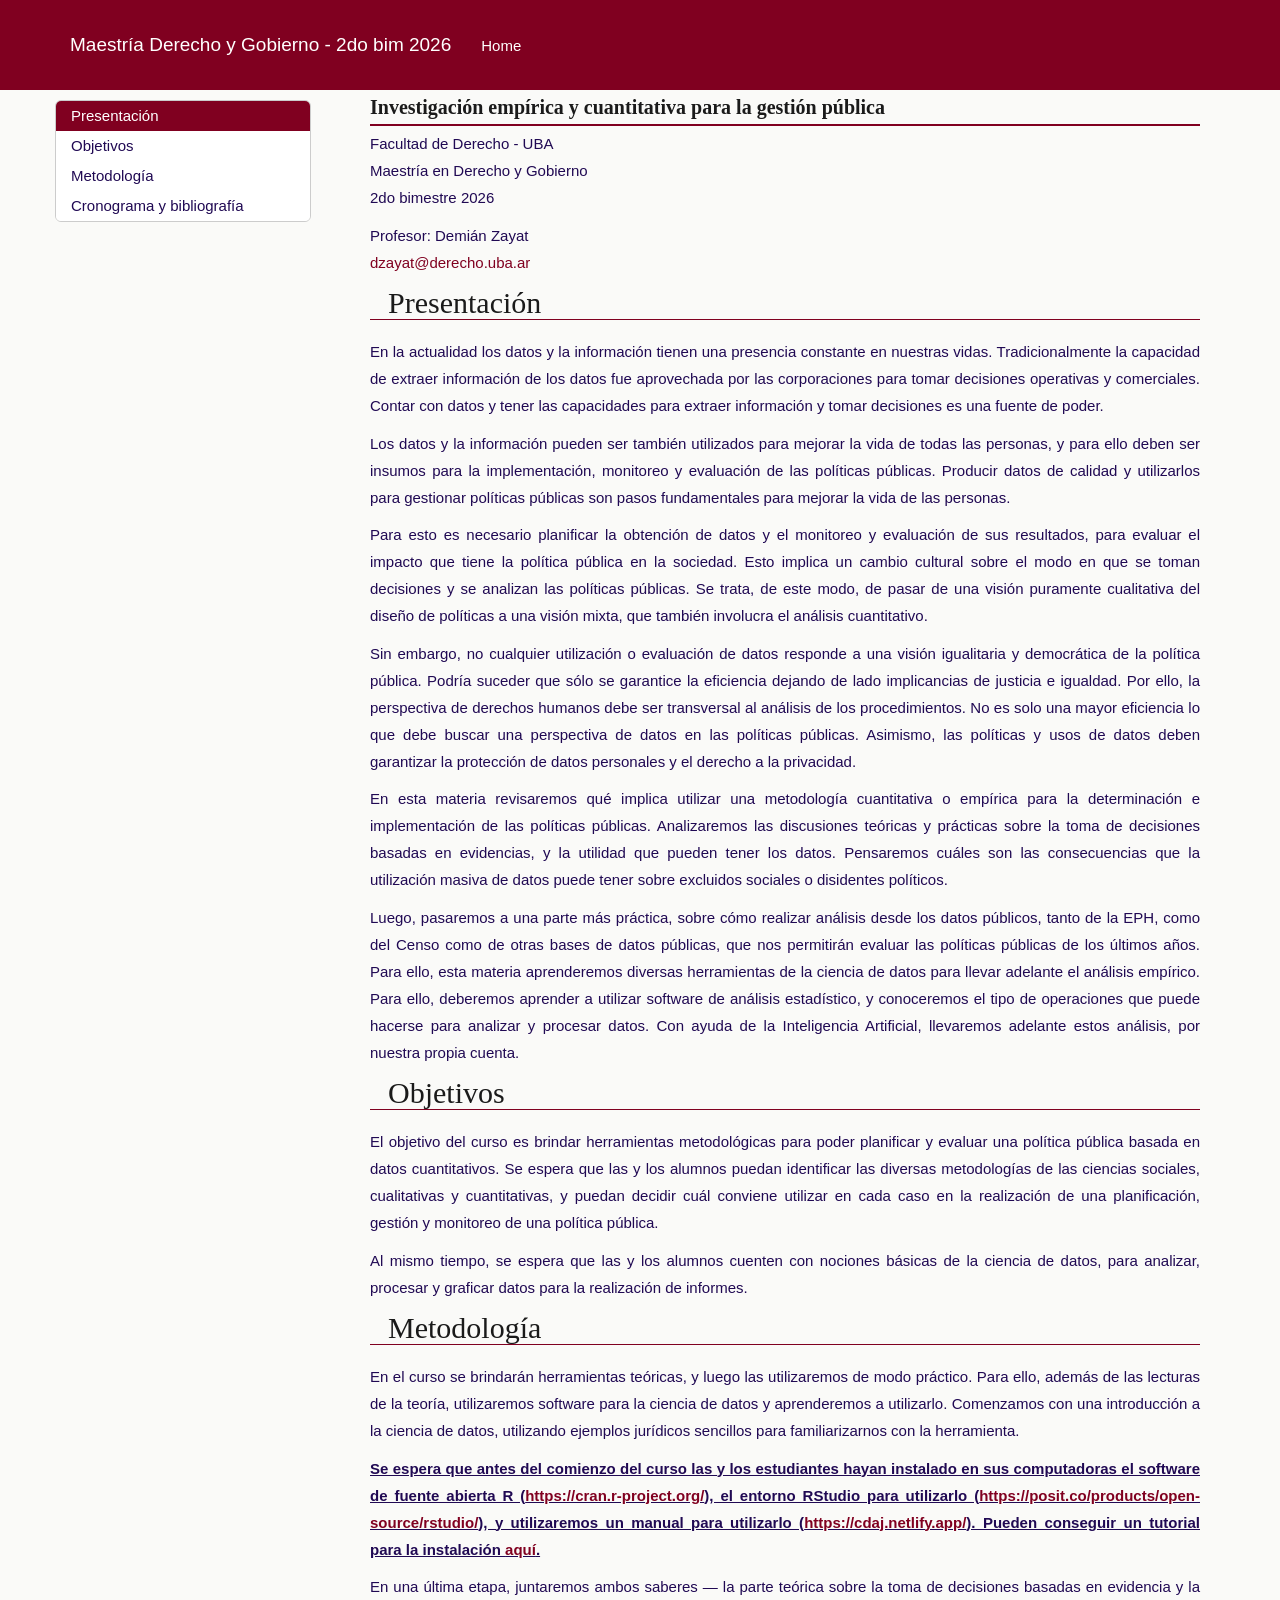
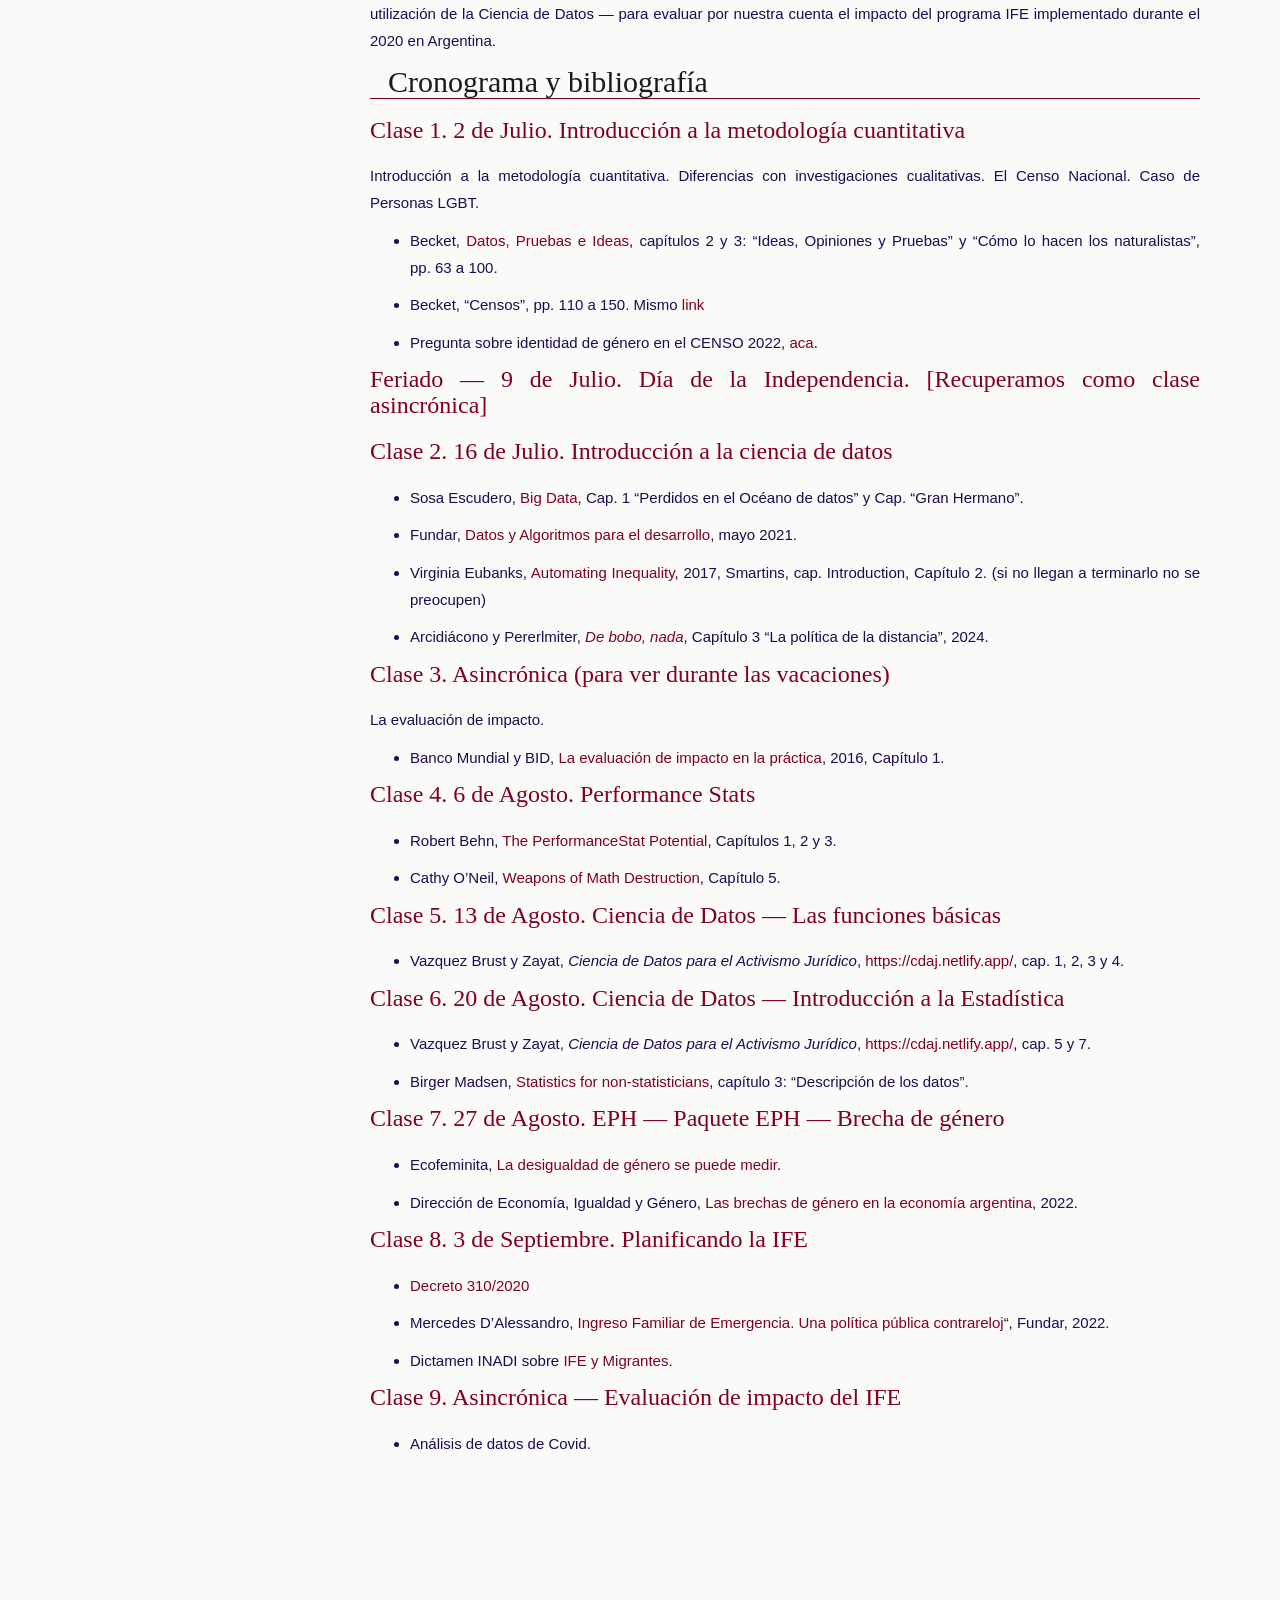
==== commit d40eba9b: "automating aclaration" ====
--- a/docs/index.html
+++ b/docs/index.html
@@ -469,8 +469,8 @@
 y Algoritmos para el desarrollo</a>, mayo 2021.</p></li>
 <li><p>Virginia Eubanks, <a
 href="https://drive.google.com/file/d/1BBtL6Ze7NFvnFJ8fh8gcxFXqj7zm2AxA/view?usp=sharing">Automating
-Inequality</a>, 2017, Smartins, cap. Introduction, Capítulo 2 (primeras
-10 páginas del capítulo)</p></li>
+Inequality</a>, 2017, Smartins, cap. Introduction, Capítulo 2. (si no
+llegan a terminarlo no se preocupen)</p></li>
 <li><p>Arcidiácono y Pererlmiter, <a
 href="https://drive.google.com/file/d/1zxUx8VOTSFwTFf5ZVeJNGpL8m_vmlUry/view?usp=sharing"><em>De
 bobo, nada</em></a>, Capítulo 3 “La política de la distancia”,
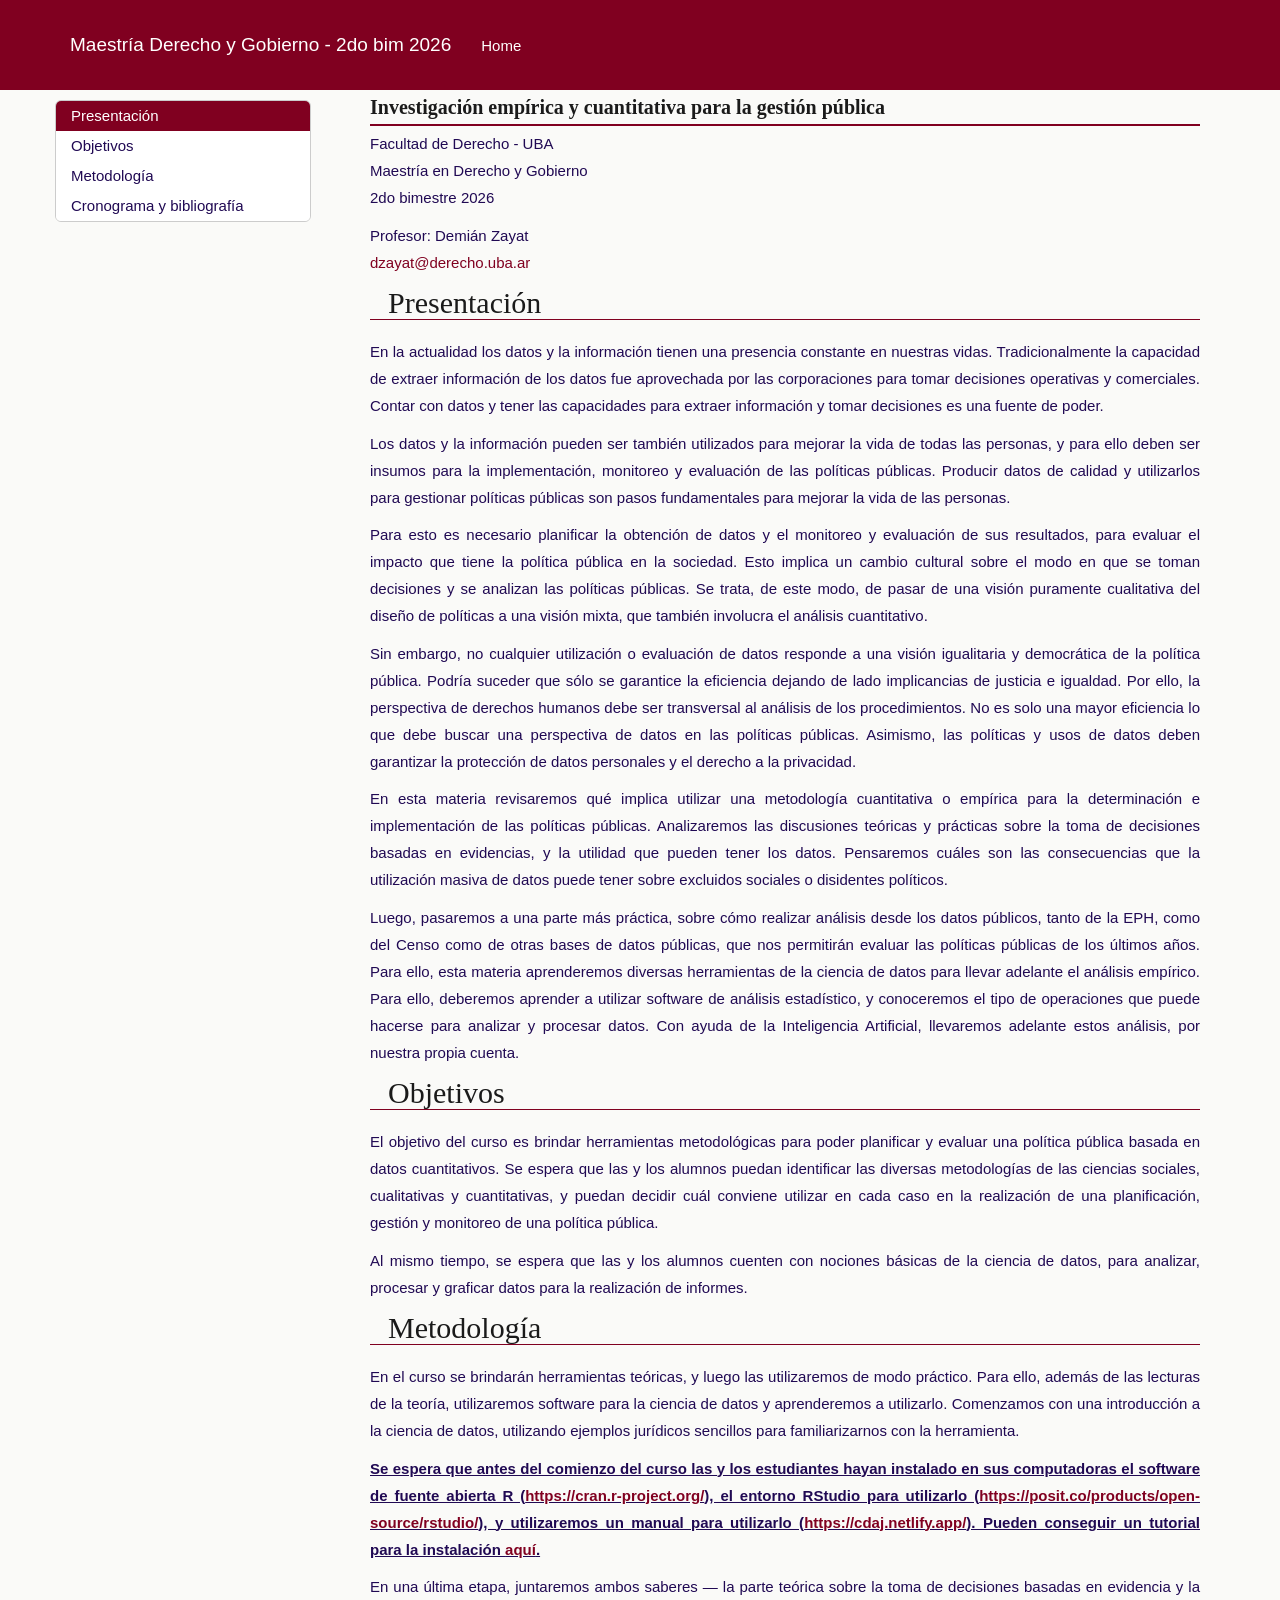
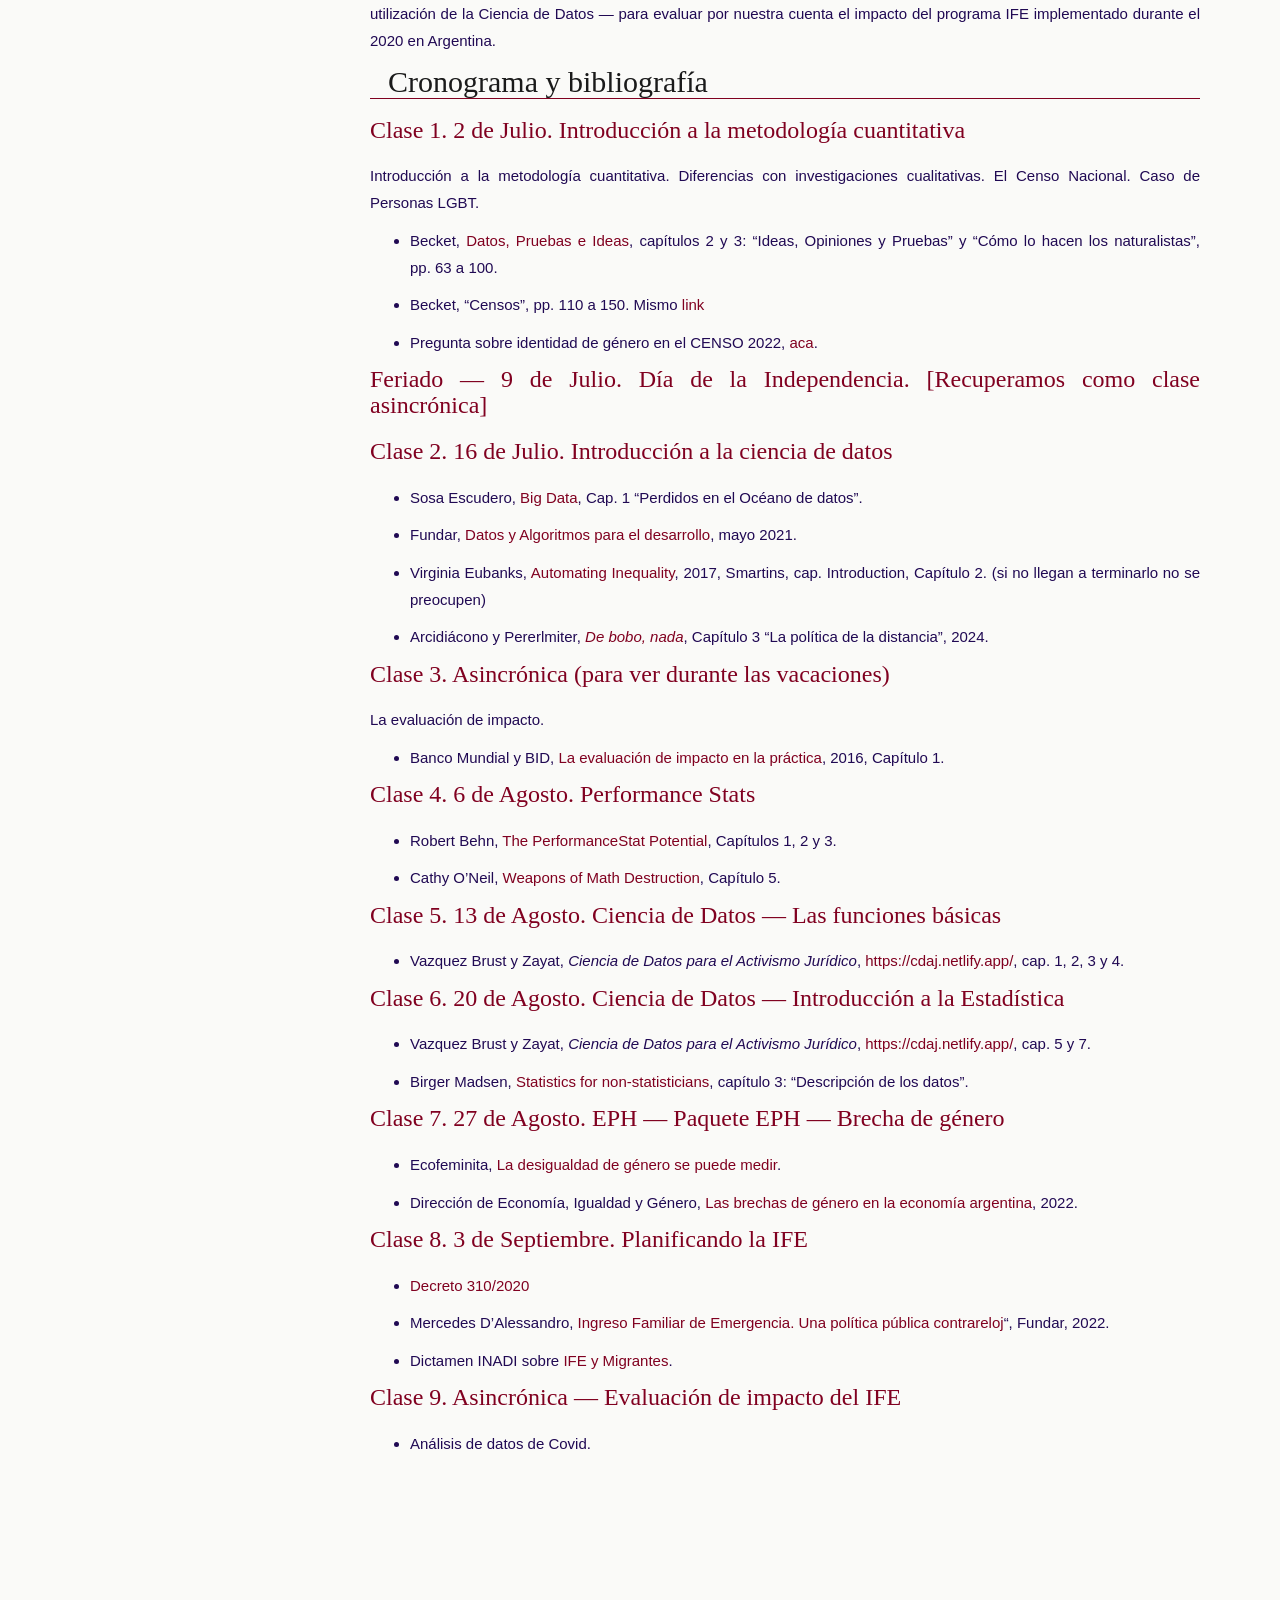
==== commit 72b12471: "sin gran hermano Removed a reference to a chapter in the Big Data resource." ====
--- a/docs/index.html
+++ b/docs/index.html
@@ -462,8 +462,7 @@
 <ul>
 <li><p>Sosa Escudero, <a
 href="https://drive.google.com/file/d/1N0-PntfrLKh-UNqEu9MexNwK8qvA0VAB/view?usp=sharing">Big
-Data</a>, Cap. 1 “Perdidos en el Océano de datos” y Cap. “Gran
-Hermano”.</p></li>
+Data</a>, Cap. 1 “Perdidos en el Océano de datos”.</p></li>
 <li><p>Fundar, <a
 href="https://drive.google.com/file/d/1r57K2u2w0FkQ71L_UrKM_YxNLLoW_xa5/view?usp=sharing">Datos
 y Algoritmos para el desarrollo</a>, mayo 2021.</p></li>
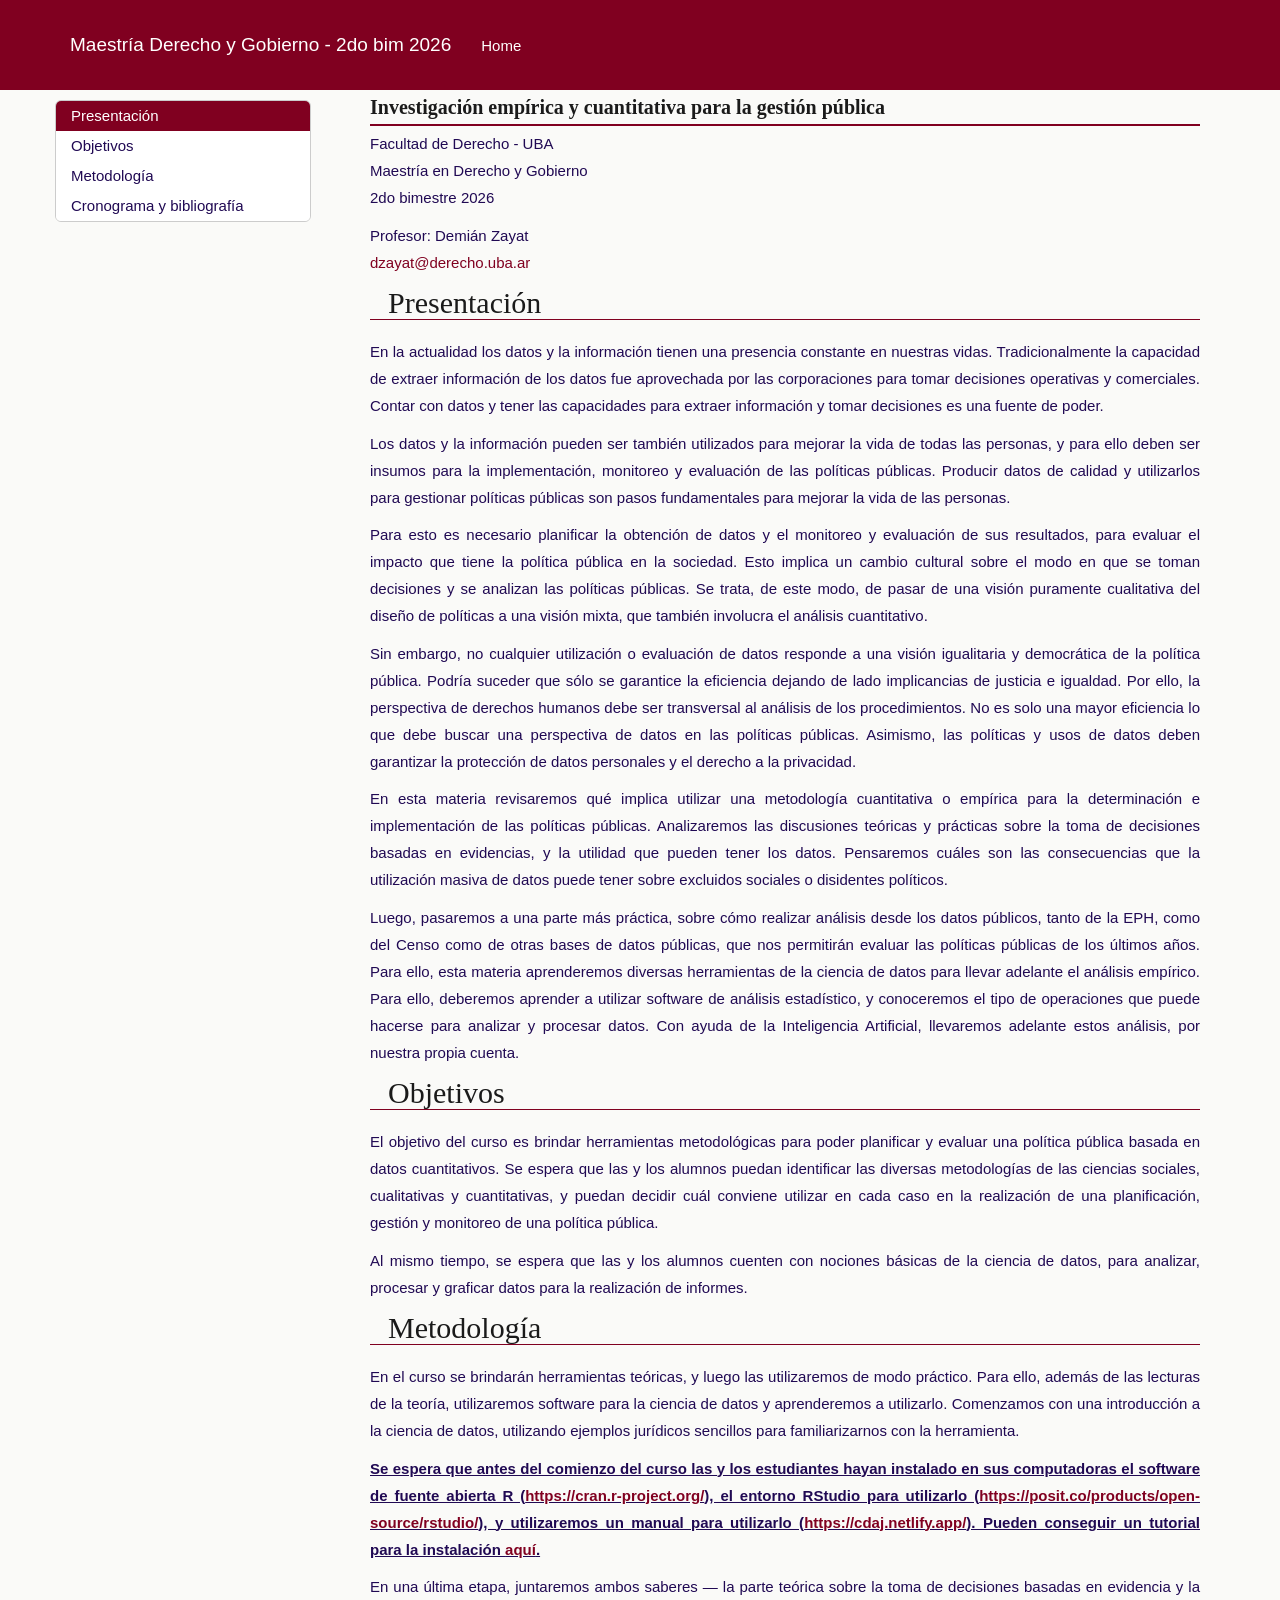
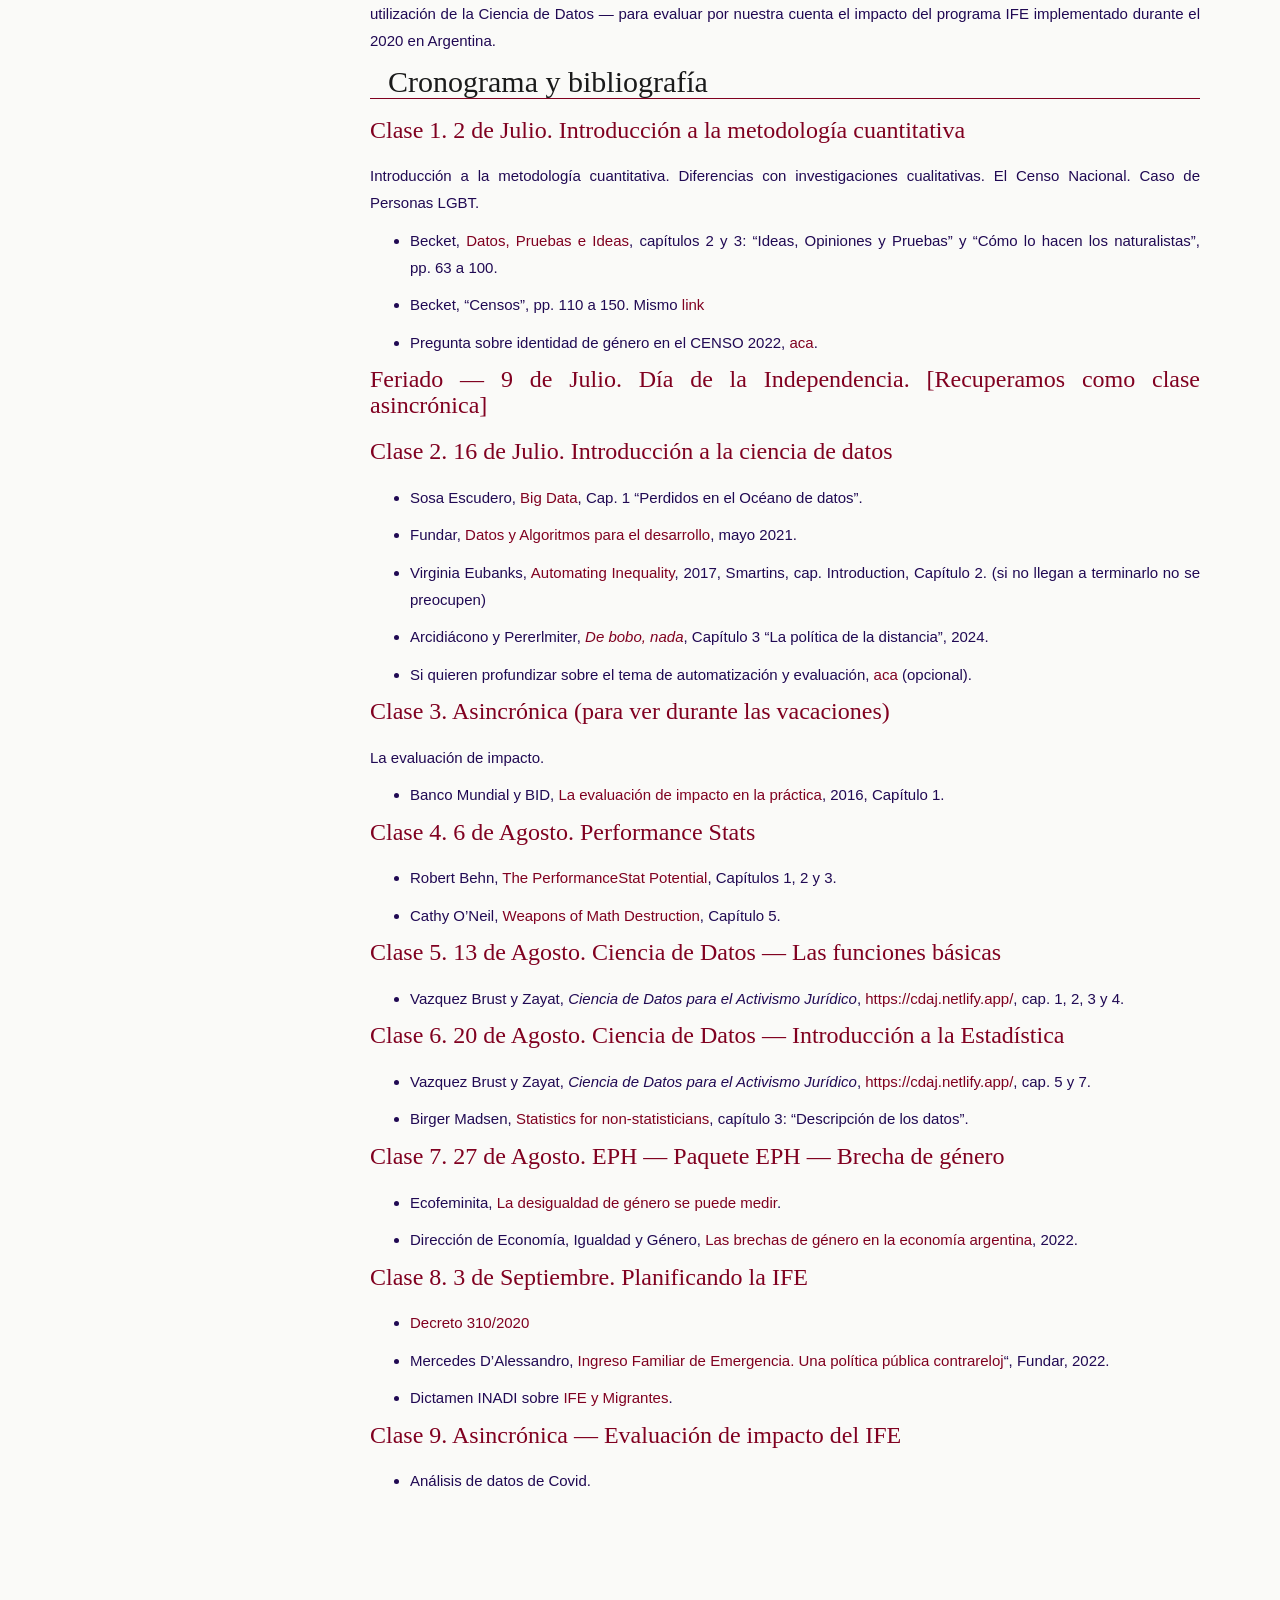
==== commit 717c5203: "dan ho" ====
--- a/docs/index.html
+++ b/docs/index.html
@@ -474,6 +474,10 @@
 href="https://drive.google.com/file/d/1zxUx8VOTSFwTFf5ZVeJNGpL8m_vmlUry/view?usp=sharing"><em>De
 bobo, nada</em></a>, Capítulo 3 “La política de la distancia”,
 2024.</p></li>
+<li><p>Si quieren profundizar sobre el tema de automatización y
+evaluación, <a
+href="https://drive.google.com/file/d/1a1f201JuqR2JPwfKD5KAFnMoDjTGrr9h/view?usp=sharing">aca</a>
+(opcional).</p></li>
 </ul>
 </div>
 <div id="clase-3.-asincrónica-para-ver-durante-las-vacaciones"
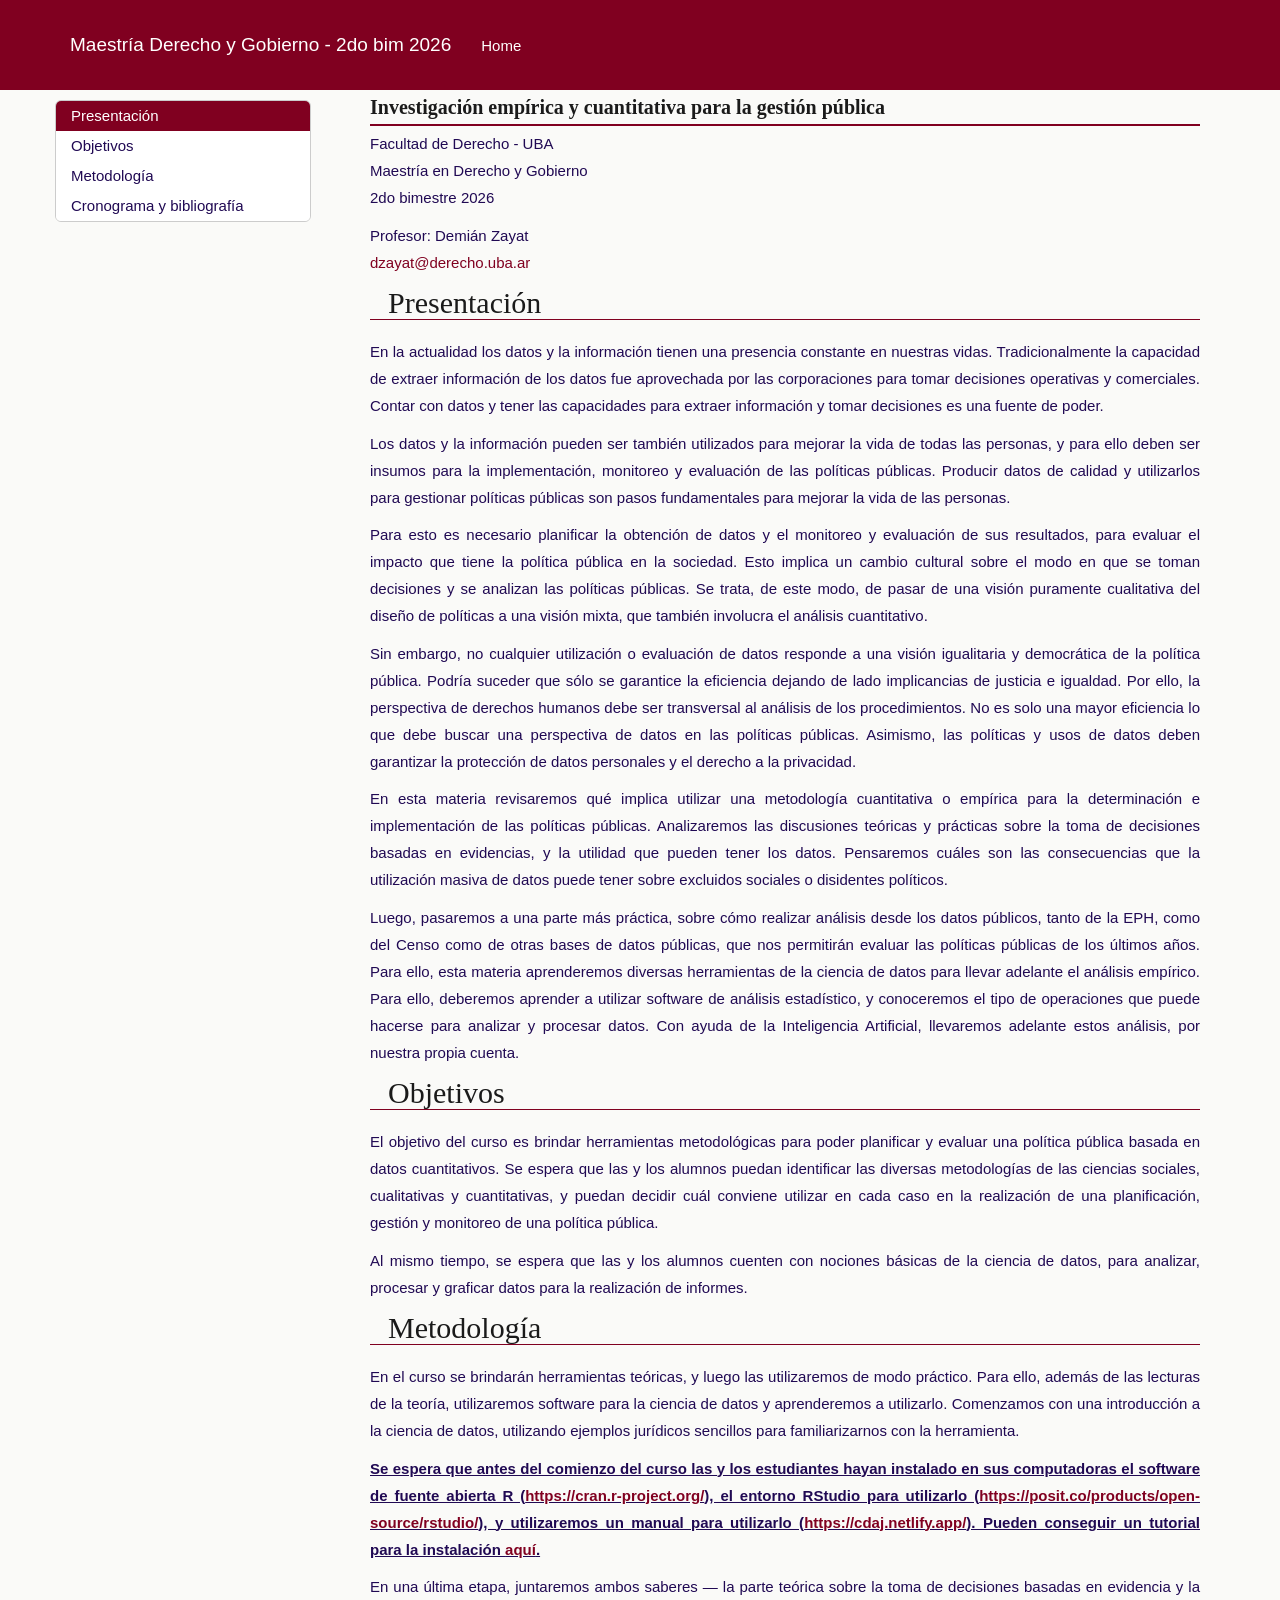
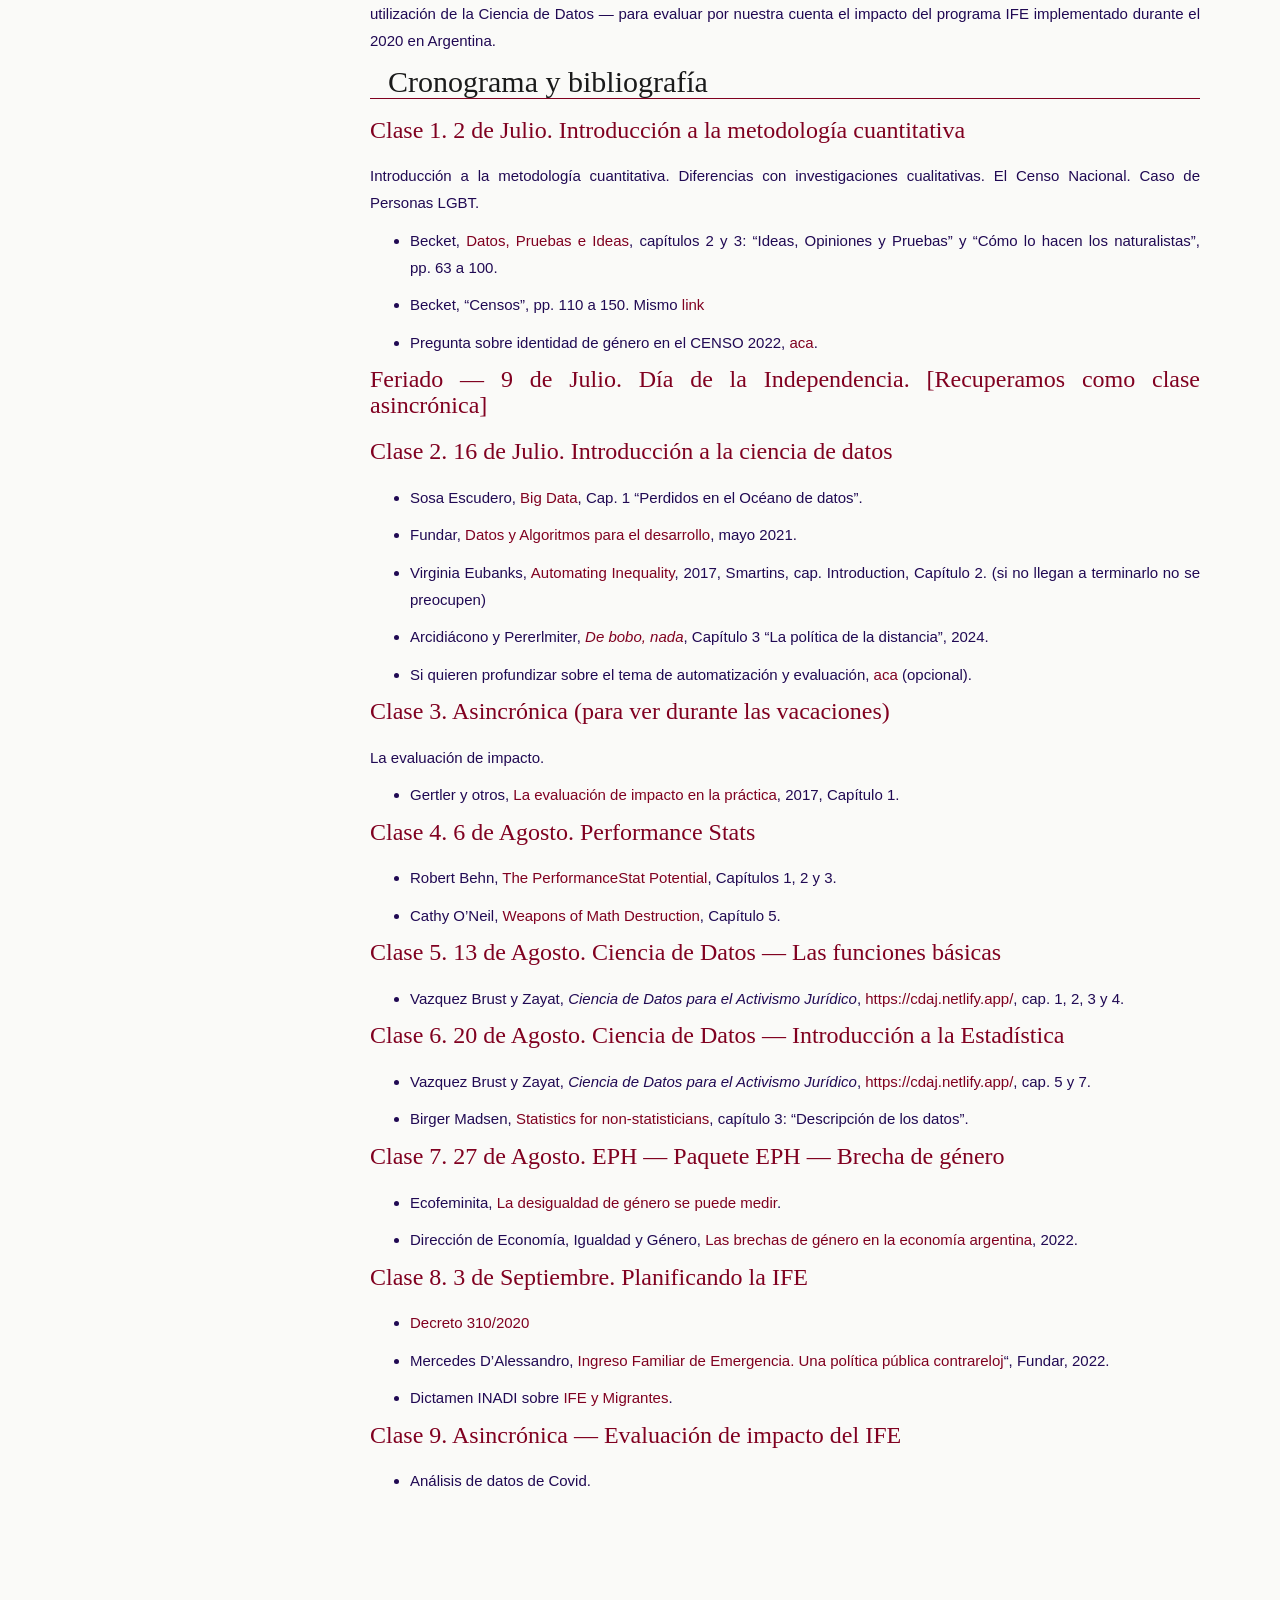
==== commit 684676b2: "gertler" ====
--- a/docs/index.html
+++ b/docs/index.html
@@ -485,9 +485,9 @@
 <h3>Clase 3. Asincrónica (para ver durante las vacaciones)</h3>
 <p>La evaluación de impacto.</p>
 <ul>
-<li>Banco Mundial y BID, <a
+<li>Gertler y otros, <a
 href="https://drive.google.com/file/d/1njlFh8NjIVg8lChQcQGoL18JQtGMtRHs/view?usp=sharing">La
-evaluación de impacto en la práctica</a>, 2016, Capítulo 1.</li>
+evaluación de impacto en la práctica</a>, 2017, Capítulo 1.</li>
 </ul>
 </div>
 <div id="clase-4.-6-de-agosto.-performance-stats"
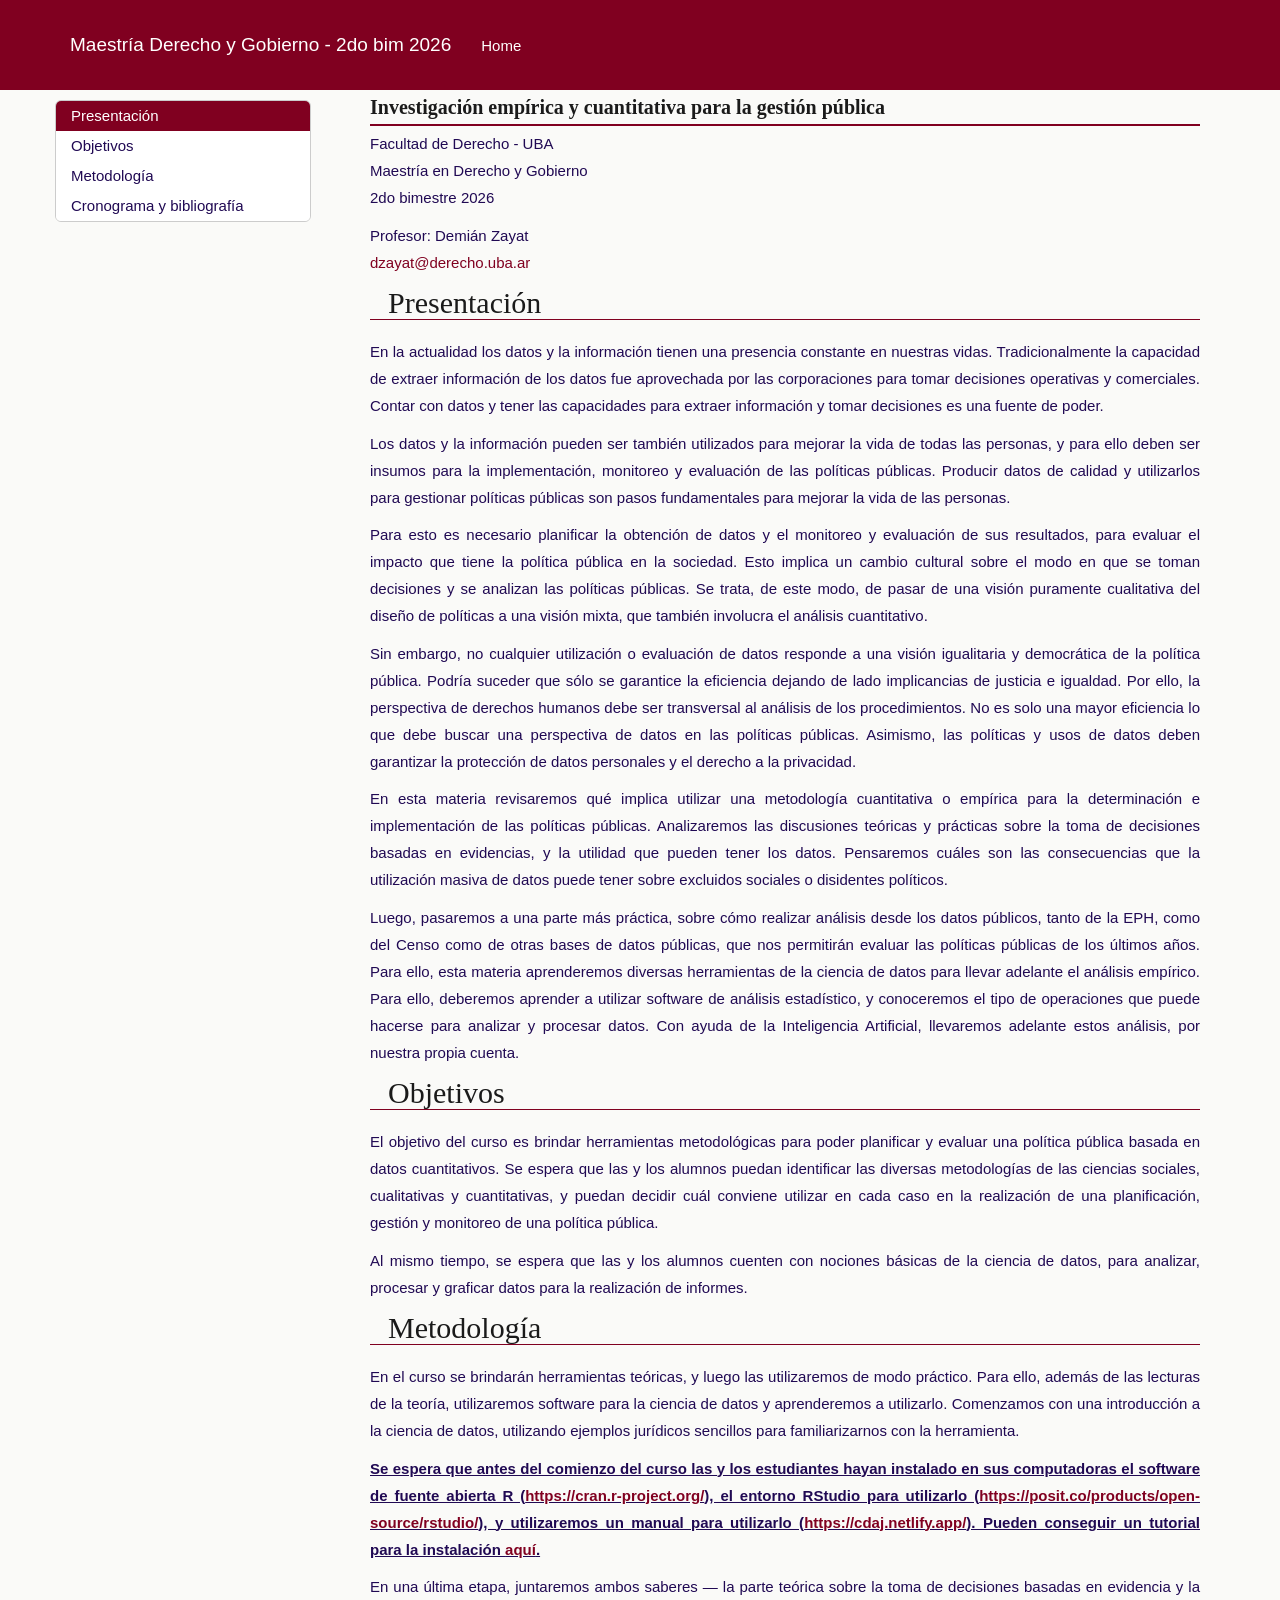
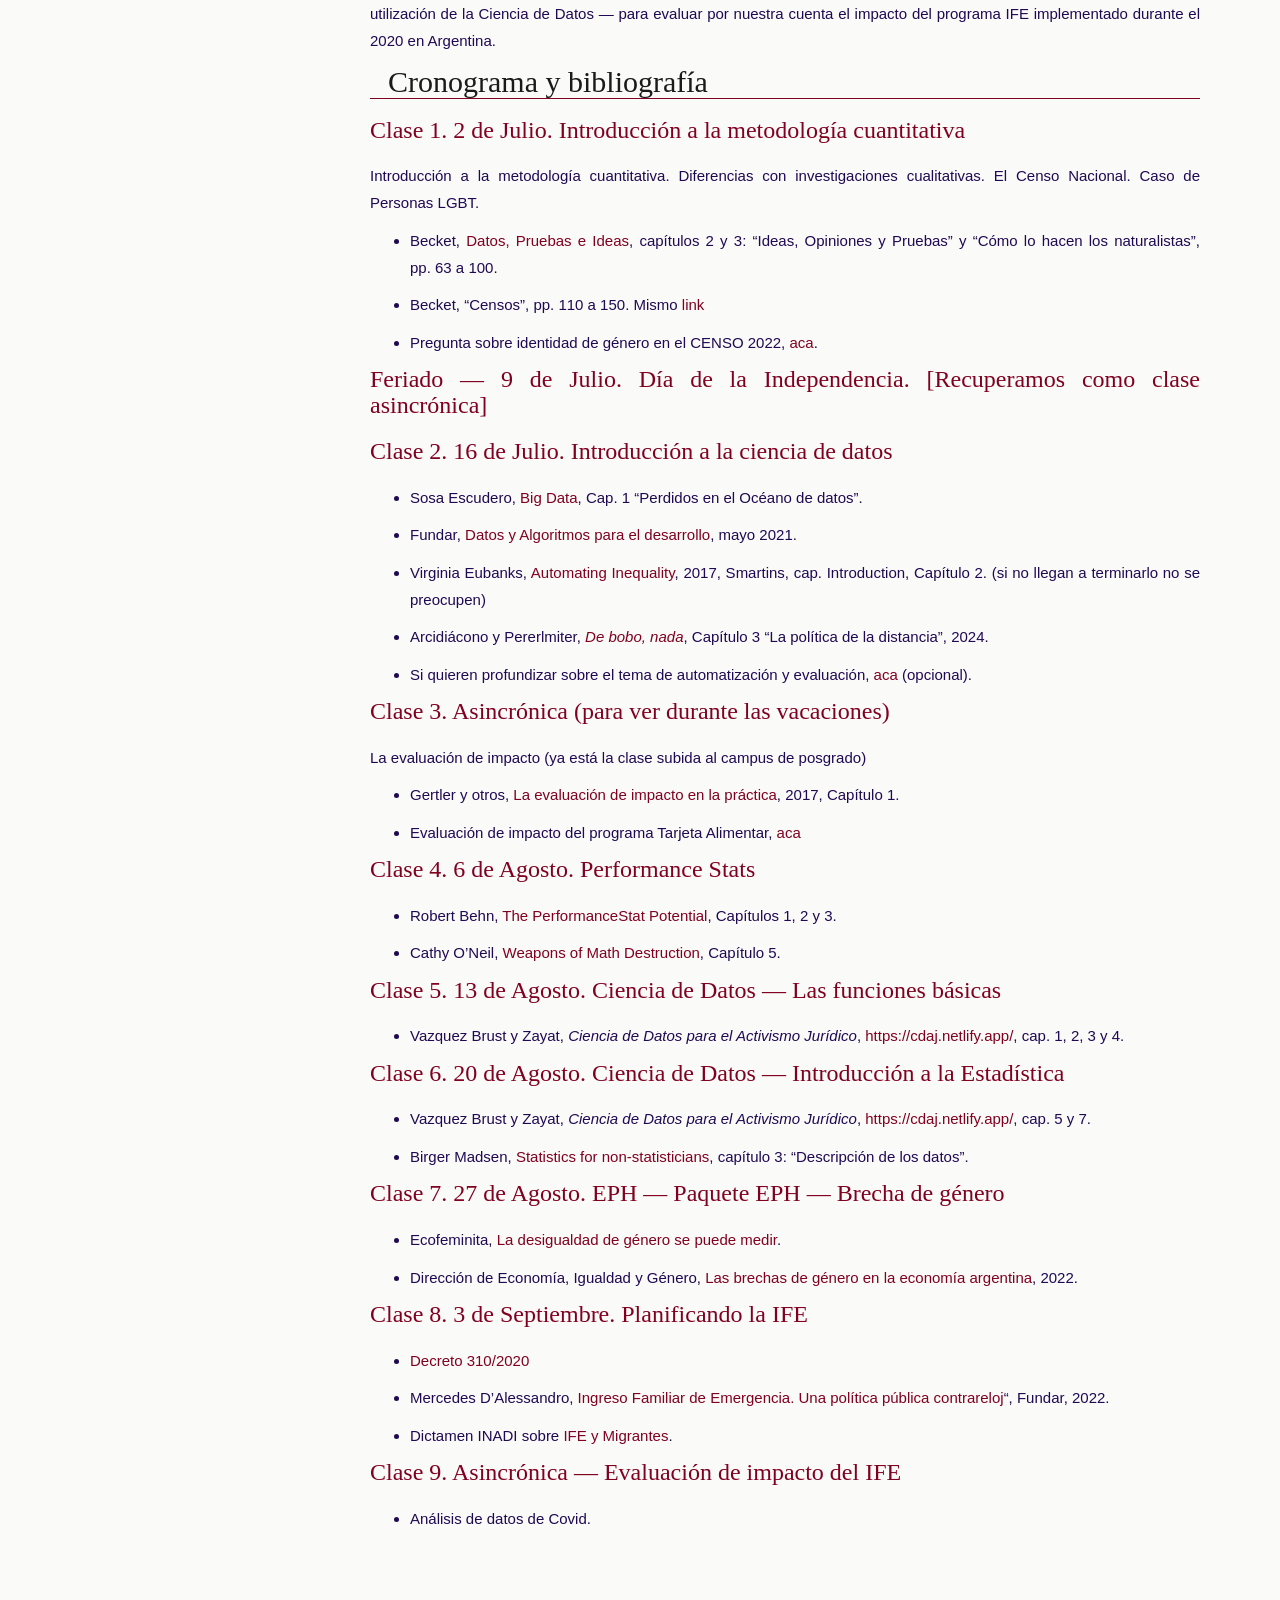
==== commit 5be5f90e: "evaluacion tarjeta alimentar" ====
--- a/docs/index.html
+++ b/docs/index.html
@@ -483,11 +483,14 @@
 <div id="clase-3.-asincrónica-para-ver-durante-las-vacaciones"
 class="section level3">
 <h3>Clase 3. Asincrónica (para ver durante las vacaciones)</h3>
-<p>La evaluación de impacto.</p>
-<ul>
-<li>Gertler y otros, <a
+<p>La evaluación de impacto (ya está la clase subida al campus de
+posgrado)</p>
+<ul>
+<li><p>Gertler y otros, <a
 href="https://drive.google.com/file/d/1njlFh8NjIVg8lChQcQGoL18JQtGMtRHs/view?usp=sharing">La
-evaluación de impacto en la práctica</a>, 2017, Capítulo 1.</li>
+evaluación de impacto en la práctica</a>, 2017, Capítulo 1.</p></li>
+<li><p>Evaluación de impacto del programa Tarjeta Alimentar, <a
+href="https://drive.google.com/file/d/1dp55IB3rzw93ZDqMPlMkPEkQ1WKZYNAi/view?usp=sharing">aca</a></p></li>
 </ul>
 </div>
 <div id="clase-4.-6-de-agosto.-performance-stats"
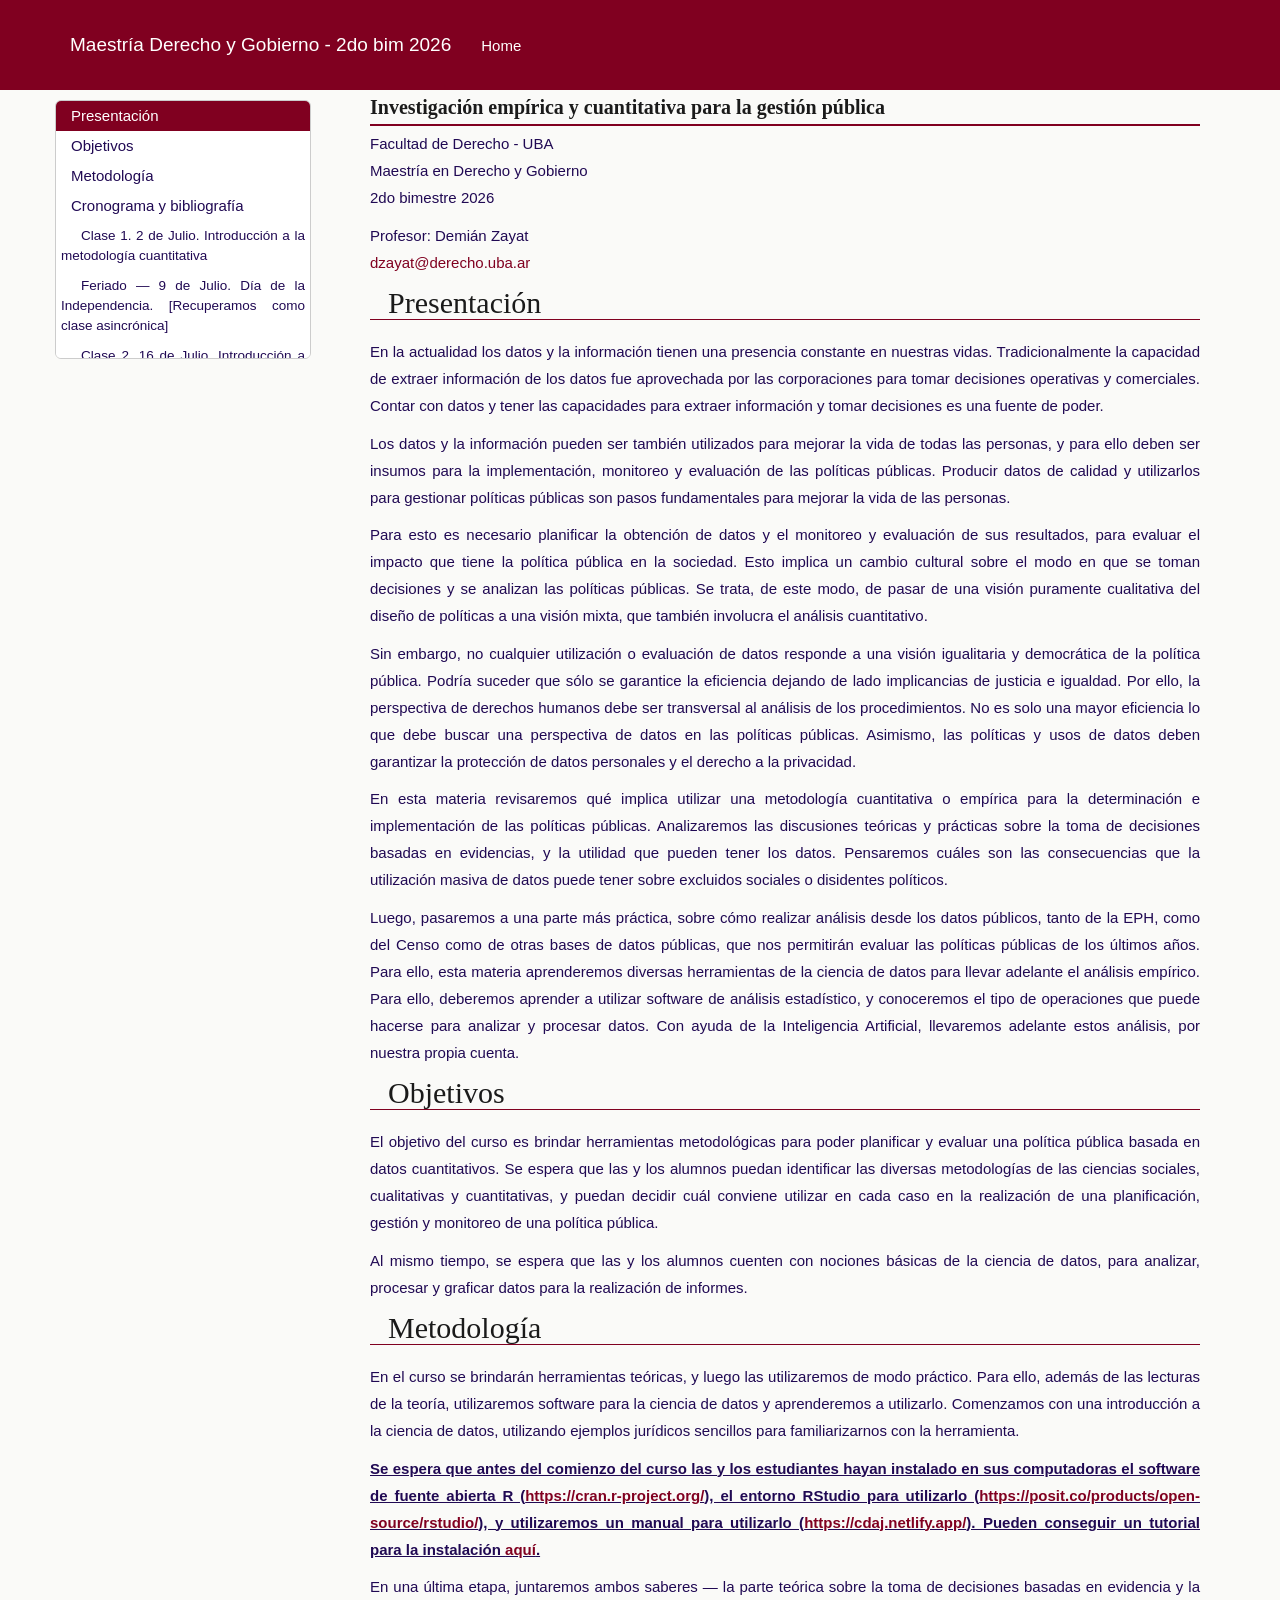
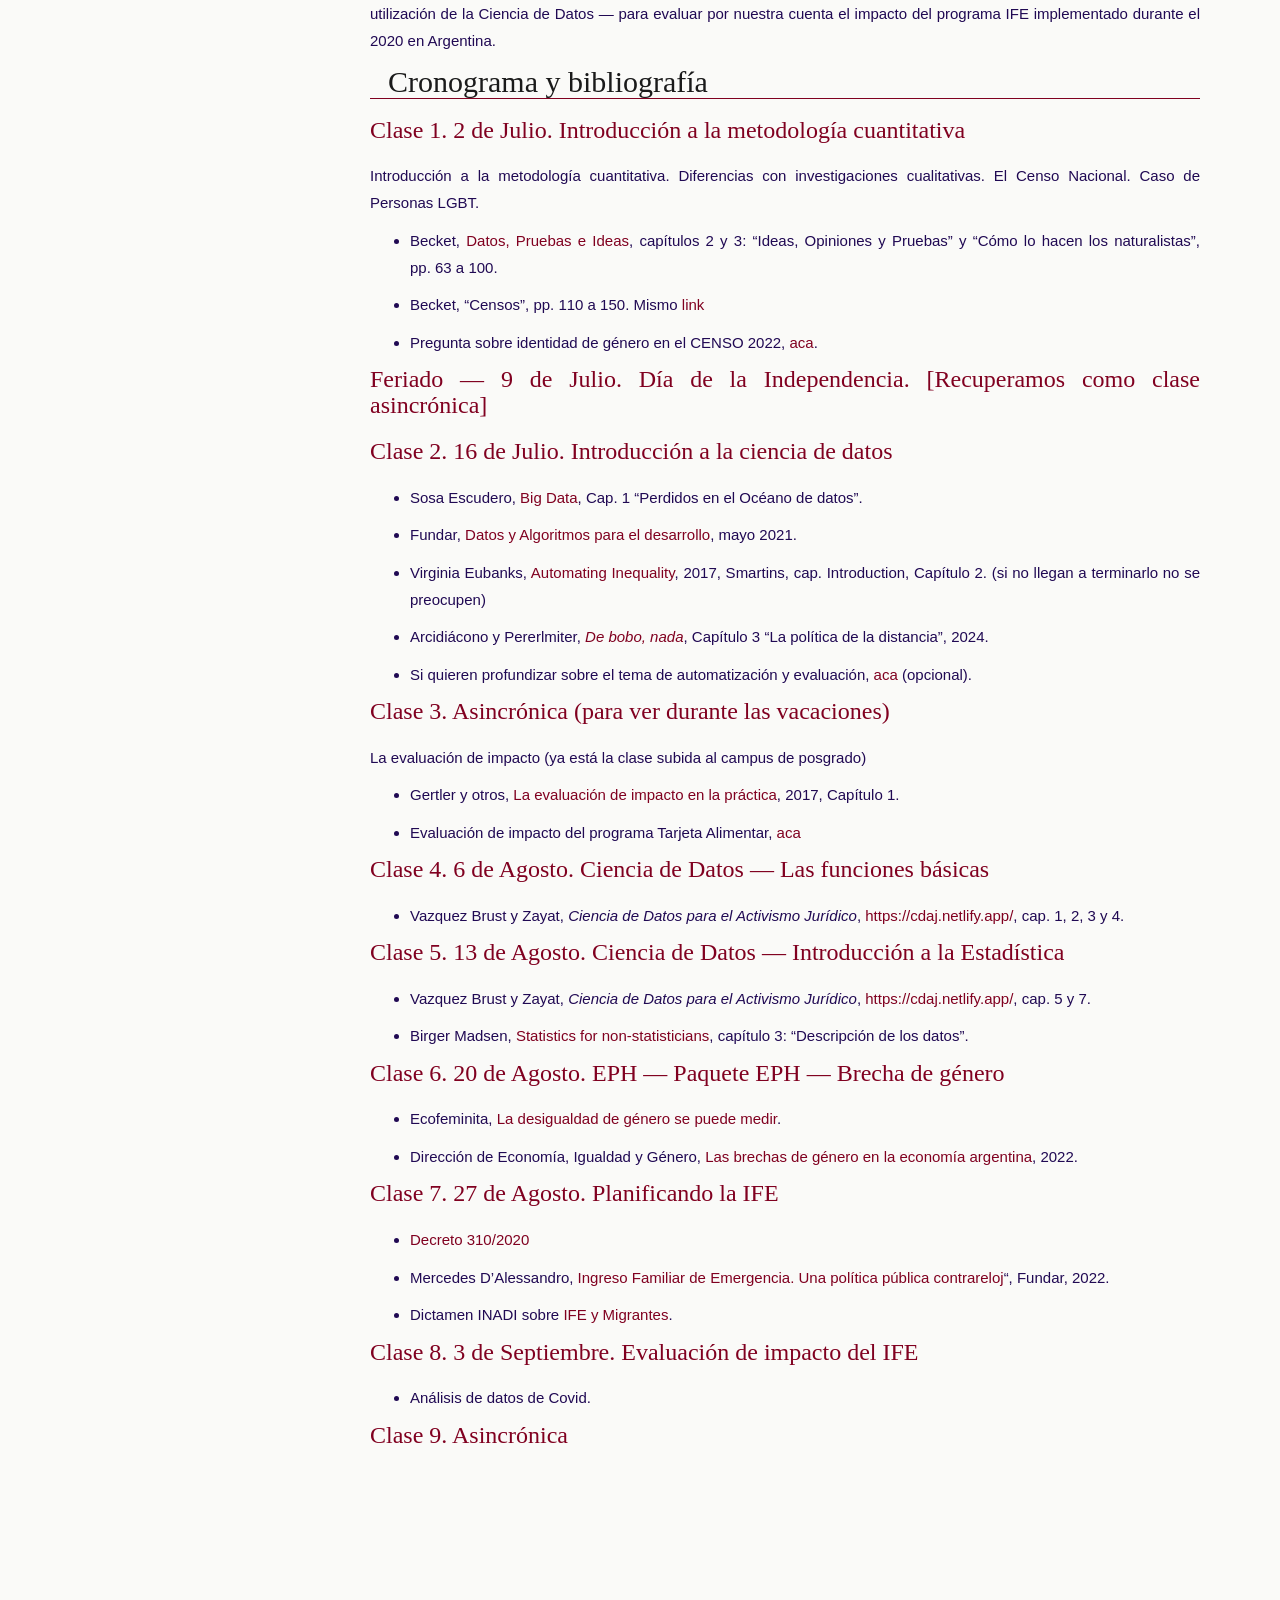
==== commit eb05eed2: "cambio clase 4" ====
--- a/docs/index.html
+++ b/docs/index.html
@@ -492,22 +492,15 @@
 <li><p>Evaluación de impacto del programa Tarjeta Alimentar, <a
 href="https://drive.google.com/file/d/1dp55IB3rzw93ZDqMPlMkPEkQ1WKZYNAi/view?usp=sharing">aca</a></p></li>
 </ul>
-</div>
-<div id="clase-4.-6-de-agosto.-performance-stats"
-class="section level3">
-<h3>Clase 4. 6 de Agosto. Performance Stats</h3>
-<ul>
-<li><p>Robert Behn, <a
-href="https://drive.google.com/file/d/1ZCK6iXxpFTUZh3X8JFpdhJ1vr4bMytTq/view?usp=sharing">The
-PerformanceStat Potential</a>, Capítulos 1, 2 y 3.</p></li>
-<li><p>Cathy O’Neil, <a
-href="https://drive.google.com/file/d/10O843_2b8mwYTvTMkqbeOS504tGyaDkG/view?usp=sharing">Weapons
-of Math Destruction</a>, Capítulo 5.</p></li>
-</ul>
-</div>
-<div id="clase-5.-13-de-agosto.-ciencia-de-datos-las-funciones-básicas"
-class="section level3">
-<h3>Clase 5. 13 de Agosto. Ciencia de Datos — Las funciones básicas</h3>
+<!--
+### Clase 4. 6 de Agosto. Performance Stats
+- Robert Behn, [The PerformanceStat Potential](https://drive.google.com/file/d/1ZCK6iXxpFTUZh3X8JFpdhJ1vr4bMytTq/view?usp=sharing), Capítulos 1, 2 y 3.
+- Cathy O'Neil, [Weapons of Math Destruction](https://drive.google.com/file/d/10O843_2b8mwYTvTMkqbeOS504tGyaDkG/view?usp=sharing), Capítulo 5.
+-->
+</div>
+<div id="clase-4.-6-de-agosto.-ciencia-de-datos-las-funciones-básicas"
+class="section level3">
+<h3>Clase 4. 6 de Agosto. Ciencia de Datos — Las funciones básicas</h3>
 <ul>
 <li>Vazquez Brust y Zayat, <em>Ciencia de Datos para el Activismo
 Jurídico</em>, <a
@@ -516,9 +509,9 @@
 </ul>
 </div>
 <div
-id="clase-6.-20-de-agosto.-ciencia-de-datos-introducción-a-la-estadística"
-class="section level3">
-<h3>Clase 6. 20 de Agosto. Ciencia de Datos — Introducción a la
+id="clase-5.-13-de-agosto.-ciencia-de-datos-introducción-a-la-estadística"
+class="section level3">
+<h3>Clase 5. 13 de Agosto. Ciencia de Datos — Introducción a la
 Estadística</h3>
 <ul>
 <li><p>Vazquez Brust y Zayat, <em>Ciencia de Datos para el Activismo
@@ -531,9 +524,9 @@
 datos”.</p></li>
 </ul>
 </div>
-<div id="clase-7.-27-de-agosto.-eph-paquete-eph-brecha-de-género"
-class="section level3">
-<h3>Clase 7. 27 de Agosto. EPH — Paquete EPH — Brecha de género</h3>
+<div id="clase-6.-20-de-agosto.-eph-paquete-eph-brecha-de-género"
+class="section level3">
+<h3>Clase 6. 20 de Agosto. EPH — Paquete EPH — Brecha de género</h3>
 <ul>
 <li><p>Ecofeminita, <a
 href="https://ecofeminita.com/la-desigualdad-de-genero-se-puede-medir/">La
@@ -543,9 +536,9 @@
 brechas de género en la economía argentina</a>, 2022.</p></li>
 </ul>
 </div>
-<div id="clase-8.-3-de-septiembre.-planificando-la-ife"
-class="section level3">
-<h3>Clase 8. 3 de Septiembre. Planificando la IFE</h3>
+<div id="clase-7.-27-de-agosto.-planificando-la-ife"
+class="section level3">
+<h3>Clase 7. 27 de Agosto. Planificando la IFE</h3>
 <ul>
 <li><p><a
 href="https://servicios.infoleg.gob.ar/infolegInternet/verNorma.do;jsessionid=F5FE38BBBF923D9755A478A64070400C?id=335820">Decreto
@@ -559,12 +552,15 @@
 y Migrantes</a>.</p></li>
 </ul>
 </div>
-<div id="clase-9.-asincrónica-evaluación-de-impacto-del-ife"
-class="section level3">
-<h3>Clase 9. Asincrónica — Evaluación de impacto del IFE</h3>
+<div id="clase-8.-3-de-septiembre.-evaluación-de-impacto-del-ife"
+class="section level3">
+<h3>Clase 8. 3 de Septiembre. Evaluación de impacto del IFE</h3>
 <ul>
 <li>Análisis de datos de Covid.</li>
 </ul>
+</div>
+<div id="clase-9.-asincrónica" class="section level3">
+<h3>Clase 9. Asincrónica</h3>
 </div>
 </div>
 
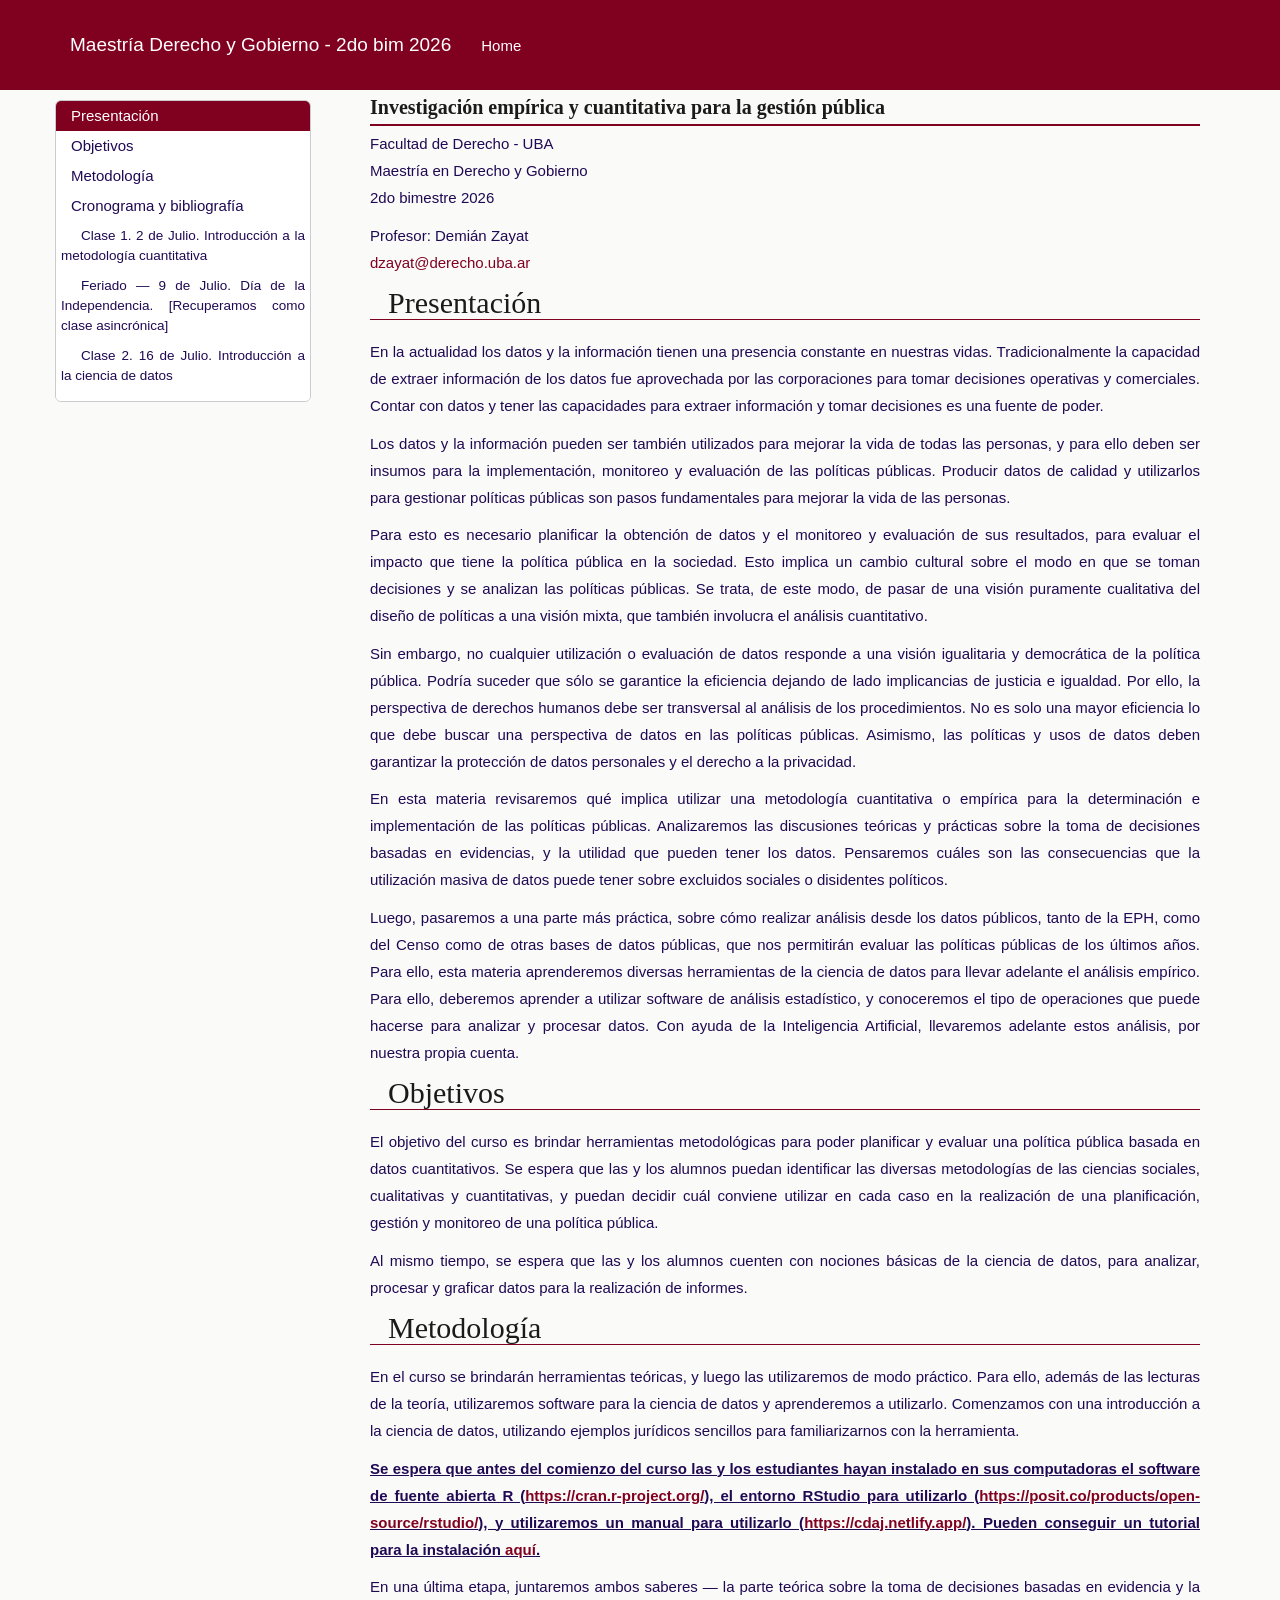
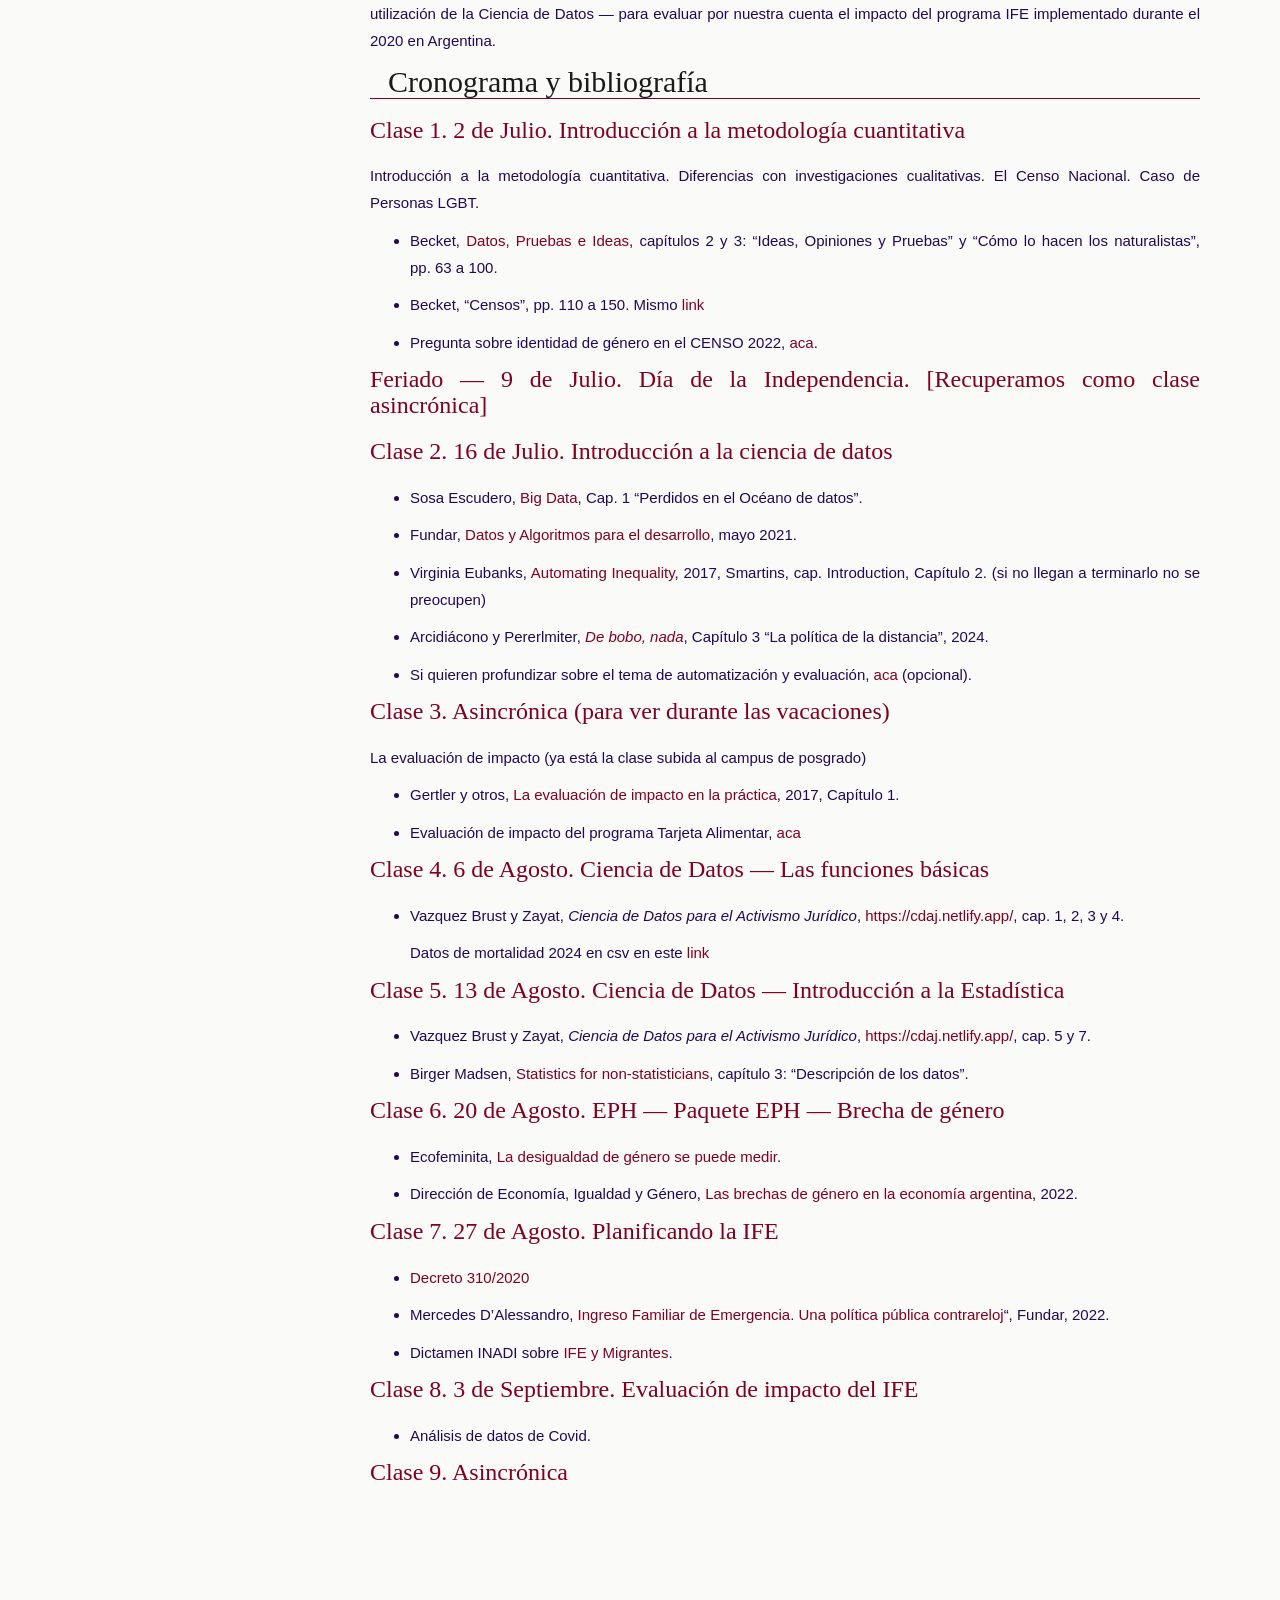
==== commit ffb297be: "mortalidad 2024" ====
--- a/docs/index.html
+++ b/docs/index.html
@@ -502,10 +502,12 @@
 class="section level3">
 <h3>Clase 4. 6 de Agosto. Ciencia de Datos — Las funciones básicas</h3>
 <ul>
-<li>Vazquez Brust y Zayat, <em>Ciencia de Datos para el Activismo
+<li><p>Vazquez Brust y Zayat, <em>Ciencia de Datos para el Activismo
 Jurídico</em>, <a
 href="https://cdaj.netlify.app/">https://cdaj.netlify.app/</a>, cap. 1,
-2, 3 y 4.</li>
+2, 3 y 4.</p>
+<p>Datos de mortalidad 2024 en csv en este <a
+href="https://raw.githubusercontent.com/Demzayat/investigacion_empirica/refs/heads/main/mortalidad2024.csv">link</a></p></li>
 </ul>
 </div>
 <div
